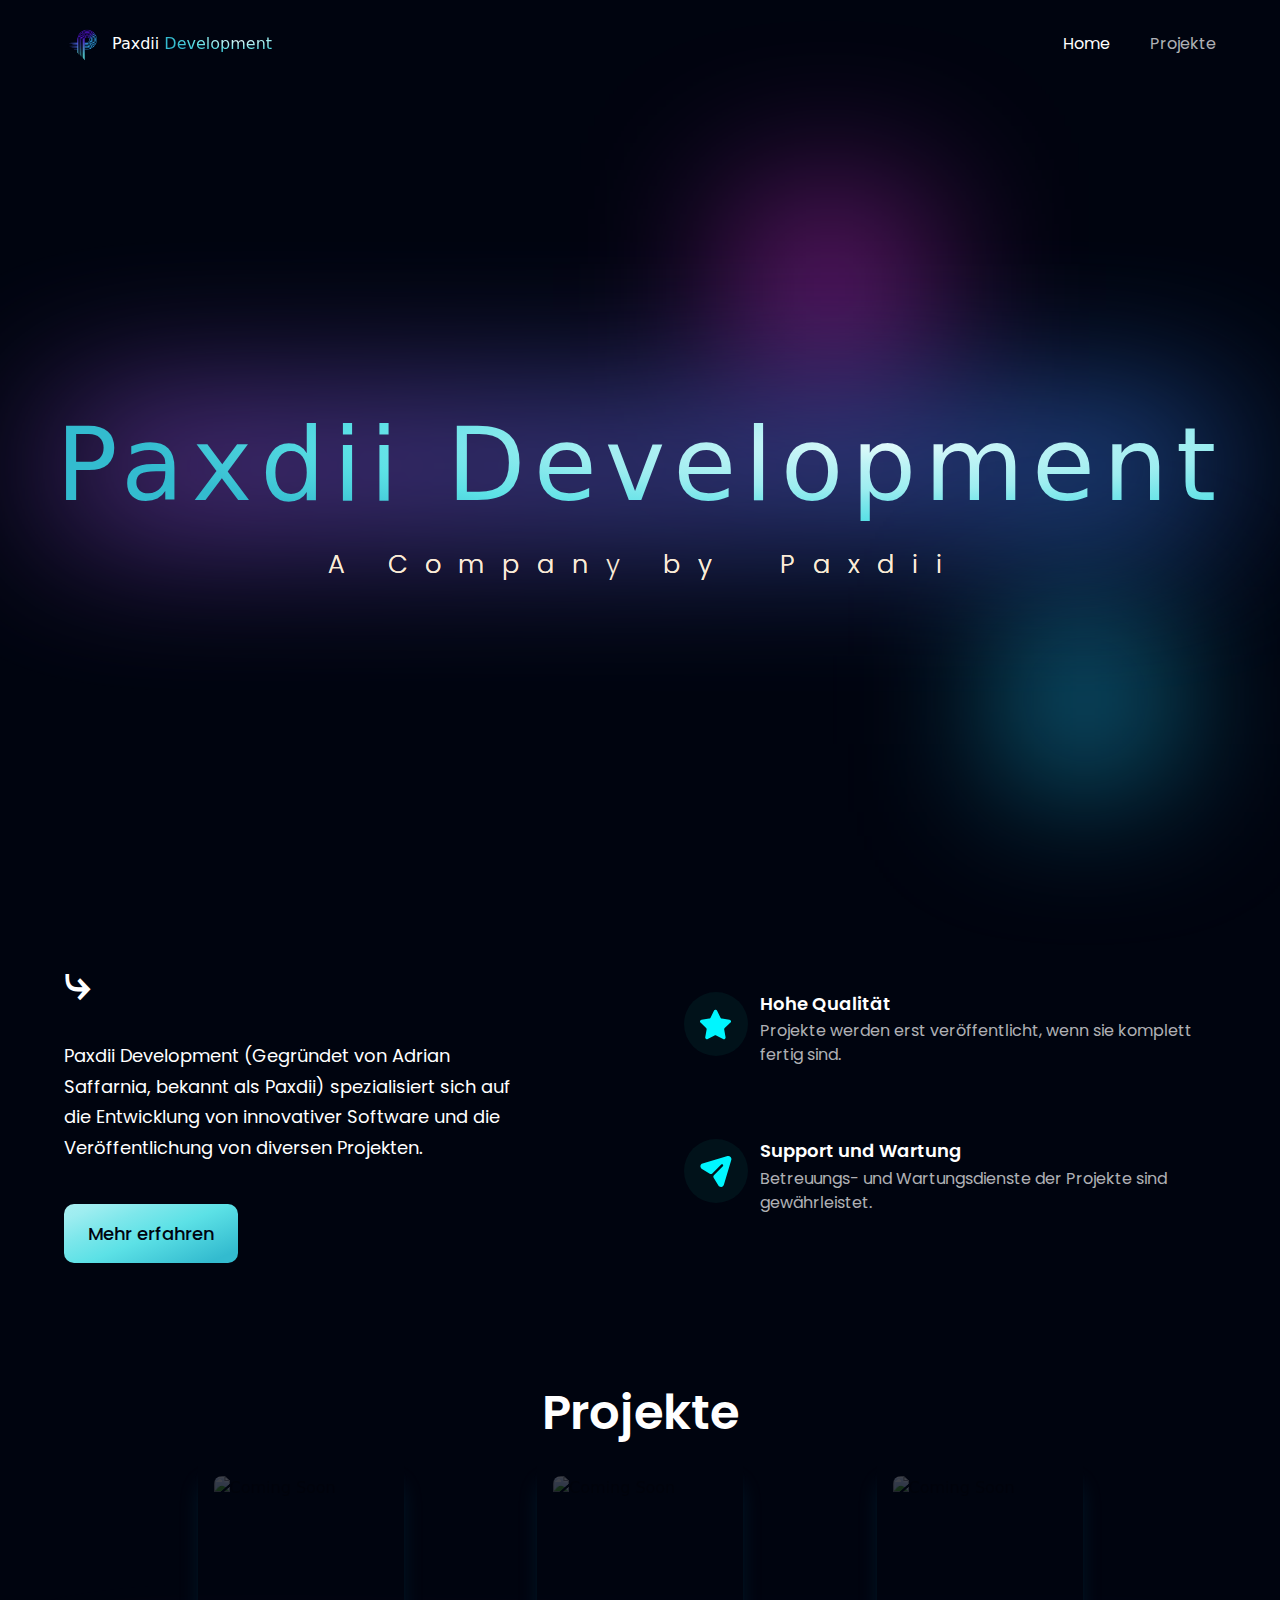
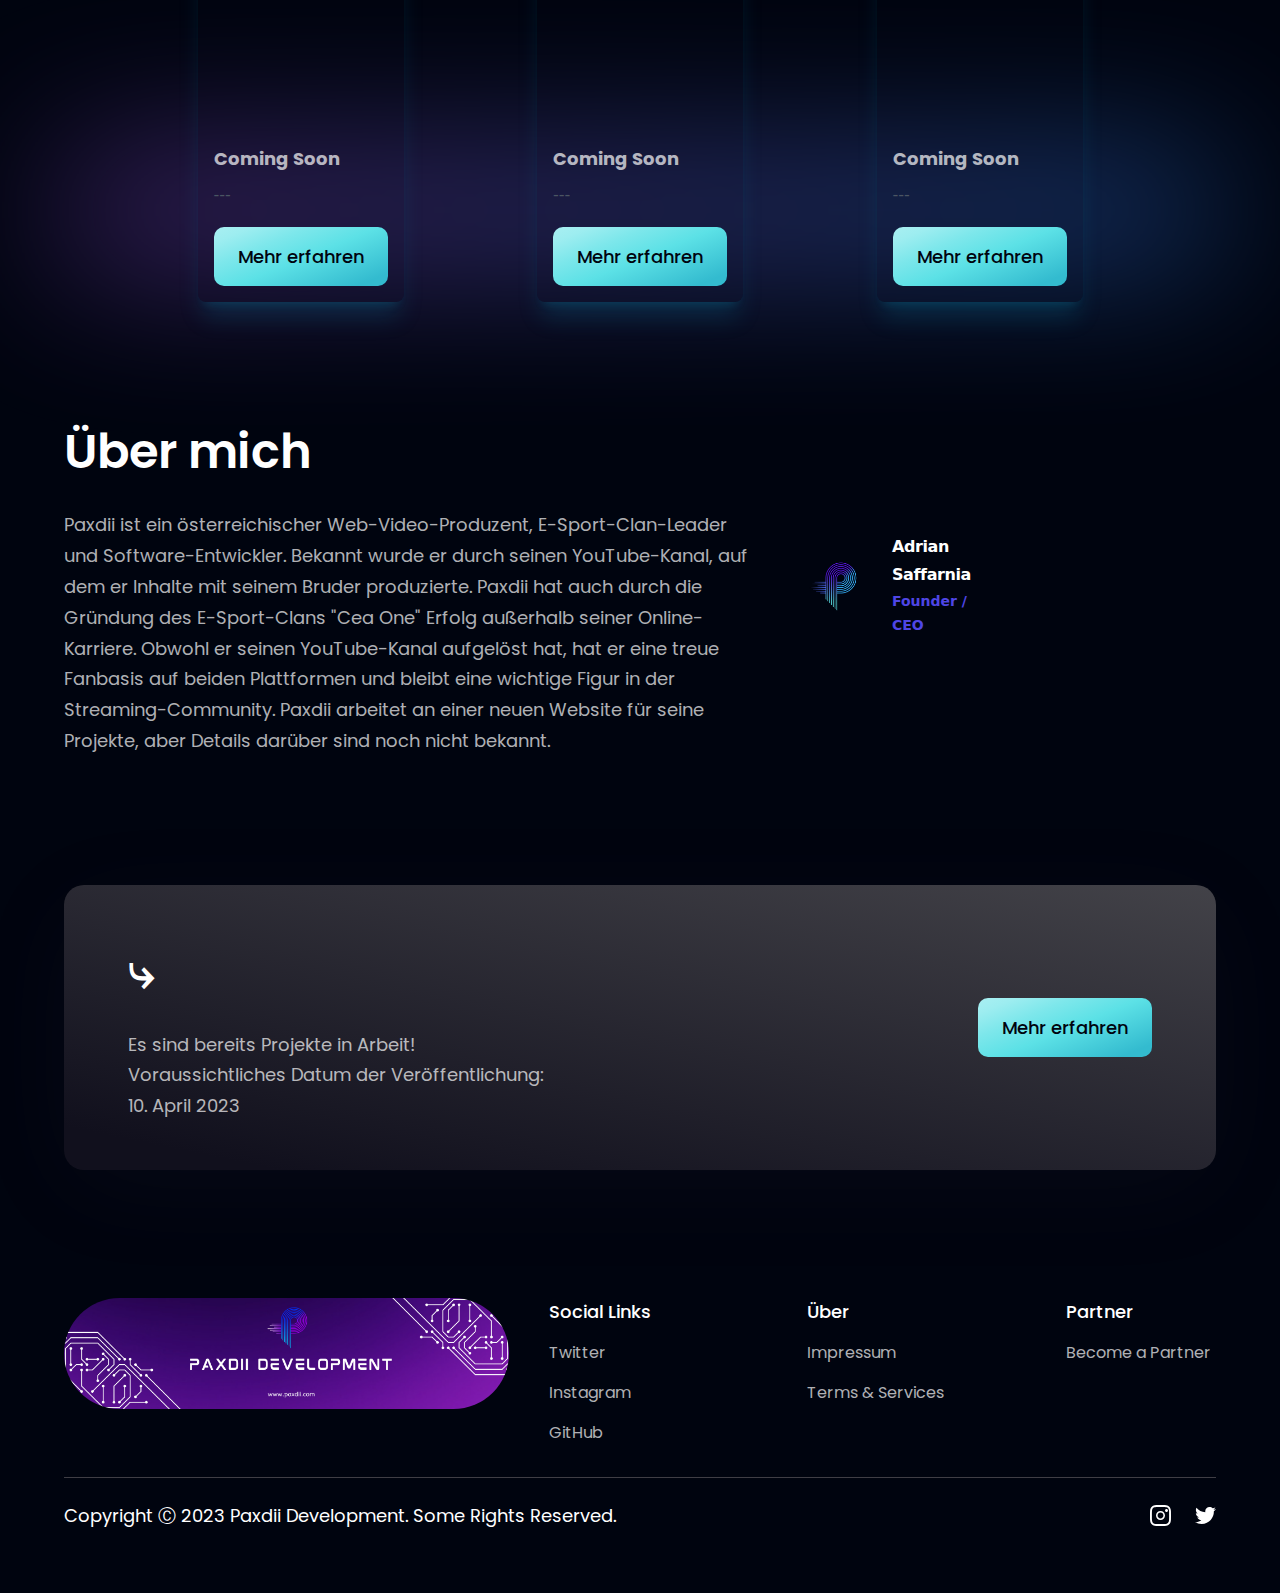
==== index.html @ 13398697 "build-v2" ====
<!DOCTYPE html>
<html lang="de">
  <head>
    <meta charset="UTF-8" />
    <link rel="icon" type="image/svg+xml" href="icon.png" />
    <meta name="viewport" content="width=device-width, initial-scale=1.0" />
    <meta name="theme-color" content="#000000" />
    <meta name="descirption" content=" PAXDII Development ist ein Unternehmen, das sich auf Softwareentwicklung spezialisiert hat. Gründer Paxdii ist ein erfahrener Softwareentwickler und Influencer, der seine Projekte bald auf seiner Website veröffentlichen wird.">
    <meta name="keywords" content="Paxdii Development,Paxdii Twitch, Paxdii,radidreht,Adrian Saffarnia,adi,paxdi,paxdii software,paxdii stream, paxdii projekte, adrianadi1234,adisaff,paxdii homepage,doublep8000,darkmarster800,valorant,koarl,paxdii valorant,düs,cea one esports,paxdii c1,adrian.sfrn,paxdii youtube,paxdii discord,radidreht youtube,paxdii social media,saffarnia,paxdii twitter,paxdii facebook,paxdii influencer,paxdii rainbowsixsiege,paxdii gaming,paxdy,paxdei,raffiraffi1,fxbio7,libranic,raflaffel,paxdii live,paxdii email,paxdii media">
    <meta name="author" content="Adrian Saffarnia"/>
    <title>PAXDII Development - by Paxdii &#8594; Coming Soon</title>
    <script type="module" crossorigin src="/assets/index.43b3a2e9.js"></script>
    <link rel="stylesheet" href="/assets/index.4415fff1.css">
  </head>
  <body>
    <div id="root"></div>
    
  </body>
</html>
---- assets/index.4415fff1.css ----
@import"https://fonts.googleapis.com/css2?family=Poppins:wght@400;500;600;700;800;900&display=swap";*,:before,:after{box-sizing:border-box;border-width:0;border-style:solid;border-color:#e5e7eb}:before,:after{--tw-content: ""}html{line-height:1.5;-webkit-text-size-adjust:100%;-moz-tab-size:4;-o-tab-size:4;tab-size:4;font-family:ui-sans-serif,system-ui,-apple-system,BlinkMacSystemFont,Segoe UI,Roboto,Helvetica Neue,Arial,Noto Sans,sans-serif,"Apple Color Emoji","Segoe UI Emoji",Segoe UI Symbol,"Noto Color Emoji"}body{margin:0;line-height:inherit}hr{height:0;color:inherit;border-top-width:1px}abbr:where([title]){-webkit-text-decoration:underline dotted;text-decoration:underline dotted}h1,h2,h3,h4,h5,h6{font-size:inherit;font-weight:inherit}a{color:inherit;text-decoration:inherit}b,strong{font-weight:bolder}code,kbd,samp,pre{font-family:ui-monospace,SFMono-Regular,Menlo,Monaco,Consolas,Liberation Mono,Courier New,monospace;font-size:1em}small{font-size:80%}sub,sup{font-size:75%;line-height:0;position:relative;vertical-align:baseline}sub{bottom:-.25em}sup{top:-.5em}table{text-indent:0;border-color:inherit;border-collapse:collapse}button,input,optgroup,select,textarea{font-family:inherit;font-size:100%;font-weight:inherit;line-height:inherit;color:inherit;margin:0;padding:0}button,select{text-transform:none}button,[type=button],[type=reset],[type=submit]{-webkit-appearance:button;background-color:transparent;background-image:none}:-moz-focusring{outline:auto}:-moz-ui-invalid{box-shadow:none}progress{vertical-align:baseline}::-webkit-inner-spin-button,::-webkit-outer-spin-button{height:auto}[type=search]{-webkit-appearance:textfield;outline-offset:-2px}::-webkit-search-decoration{-webkit-appearance:none}::-webkit-file-upload-button{-webkit-appearance:button;font:inherit}summary{display:list-item}blockquote,dl,dd,h1,h2,h3,h4,h5,h6,hr,figure,p,pre{margin:0}fieldset{margin:0;padding:0}legend{padding:0}ol,ul,menu{list-style:none;margin:0;padding:0}textarea{resize:vertical}input::-moz-placeholder,textarea::-moz-placeholder{opacity:1;color:#9ca3af}input::placeholder,textarea::placeholder{opacity:1;color:#9ca3af}button,[role=button]{cursor:pointer}:disabled{cursor:default}img,svg,video,canvas,audio,iframe,embed,object{display:block;vertical-align:middle}img,video{max-width:100%;height:auto}*,:before,:after{--tw-border-spacing-x: 0;--tw-border-spacing-y: 0;--tw-translate-x: 0;--tw-translate-y: 0;--tw-rotate: 0;--tw-skew-x: 0;--tw-skew-y: 0;--tw-scale-x: 1;--tw-scale-y: 1;--tw-pan-x: ;--tw-pan-y: ;--tw-pinch-zoom: ;--tw-scroll-snap-strictness: proximity;--tw-ordinal: ;--tw-slashed-zero: ;--tw-numeric-figure: ;--tw-numeric-spacing: ;--tw-numeric-fraction: ;--tw-ring-inset: ;--tw-ring-offset-width: 0px;--tw-ring-offset-color: #fff;--tw-ring-color: rgb(59 130 246 / .5);--tw-ring-offset-shadow: 0 0 #0000;--tw-ring-shadow: 0 0 #0000;--tw-shadow: 0 0 #0000;--tw-shadow-colored: 0 0 #0000;--tw-blur: ;--tw-brightness: ;--tw-contrast: ;--tw-grayscale: ;--tw-hue-rotate: ;--tw-invert: ;--tw-saturate: ;--tw-sepia: ;--tw-drop-shadow: ;--tw-backdrop-blur: ;--tw-backdrop-brightness: ;--tw-backdrop-contrast: ;--tw-backdrop-grayscale: ;--tw-backdrop-hue-rotate: ;--tw-backdrop-invert: ;--tw-backdrop-opacity: ;--tw-backdrop-saturate: ;--tw-backdrop-sepia: }::backdrop{--tw-border-spacing-x: 0;--tw-border-spacing-y: 0;--tw-translate-x: 0;--tw-translate-y: 0;--tw-rotate: 0;--tw-skew-x: 0;--tw-skew-y: 0;--tw-scale-x: 1;--tw-scale-y: 1;--tw-pan-x: ;--tw-pan-y: ;--tw-pinch-zoom: ;--tw-scroll-snap-strictness: proximity;--tw-ordinal: ;--tw-slashed-zero: ;--tw-numeric-figure: ;--tw-numeric-spacing: ;--tw-numeric-fraction: ;--tw-ring-inset: ;--tw-ring-offset-width: 0px;--tw-ring-offset-color: #fff;--tw-ring-color: rgb(59 130 246 / .5);--tw-ring-offset-shadow: 0 0 #0000;--tw-ring-shadow: 0 0 #0000;--tw-shadow: 0 0 #0000;--tw-shadow-colored: 0 0 #0000;--tw-blur: ;--tw-brightness: ;--tw-contrast: ;--tw-grayscale: ;--tw-hue-rotate: ;--tw-invert: ;--tw-saturate: ;--tw-sepia: ;--tw-drop-shadow: ;--tw-backdrop-blur: ;--tw-backdrop-brightness: ;--tw-backdrop-contrast: ;--tw-backdrop-grayscale: ;--tw-backdrop-hue-rotate: ;--tw-backdrop-invert: ;--tw-backdrop-opacity: ;--tw-backdrop-saturate: ;--tw-backdrop-sepia: }.absolute{position:absolute}.relative{position:relative}.top-20{top:5rem}.right-0{right:0px}.-right-\[50\%\]{right:-50%}.bottom-40{bottom:10rem}.z-10{z-index:10}.z-\[0\]{z-index:0}.z-\[1\]{z-index:1}.m-5{margin:1.25rem}.m-3{margin:.75rem}.mx-6{margin-left:1.5rem;margin-right:1.5rem}.my-6{margin-top:1.5rem;margin-bottom:1.5rem}.my-4{margin-top:1rem;margin-bottom:1rem}.my-5{margin-top:1.25rem;margin-bottom:1.25rem}.my-10{margin-top:2.5rem;margin-bottom:2.5rem}.mx-4{margin-left:1rem;margin-right:1rem}.my-2{margin-top:.5rem;margin-bottom:.5rem}.mr-0{margin-right:0}.mt-10{margin-top:2.5rem}.ml-0{margin-left:0}.mt-5{margin-top:1.25rem}.ml-4{margin-left:1rem}.mb-8{margin-bottom:2rem}.mr-10{margin-right:2.5rem}.mt-4{margin-top:1rem}.mb-4{margin-bottom:1rem}.mb-0{margin-bottom:0}.mt-6{margin-top:1.5rem}.mr-6{margin-right:1.5rem}.ml-2{margin-left:.5rem}.mb-6{margin-bottom:1.5rem}.ml-3{margin-left:.75rem}.mb-1{margin-bottom:.25rem}.mr-2{margin-right:.5rem}.mt-2{margin-top:.5rem}.mt-3{margin-top:.75rem}.flex{display:flex}.grid{display:grid}.hidden{display:none}.h-16{height:4rem}.h-\[27\.6px\]{height:27.6px}.h-\[48px\]{height:48px}.h-\[21px\]{height:21px}.h-\[140px\]{height:140px}.h-\[100\%\]{height:100%}.h-\[23px\]{height:23px}.h-\[64px\]{height:64px}.h-\[50\%\]{height:50%}.h-\[40px\]{height:40px}.h-\[28px\]{height:28px}.h-64{height:16rem}.h-\[60\%\]{height:60%}.w-full{width:100%}.w-16{width:4rem}.w-\[100px\]{width:100px}.w-\[42\.6px\]{width:42.6px}.w-\[48px\]{width:48px}.w-\[500px\]{width:500px}.w-\[21px\]{width:21px}.w-\[140px\]{width:140px}.w-\[100\%\]{width:100%}.w-\[23px\]{width:23px}.w-\[64px\]{width:64px}.w-\[50\%\]{width:50%}.w-\[40px\]{width:40px}.w-\[28px\]{width:28px}.w-\[60\%\]{width:60%}.min-w-\[120px\]{min-width:120px}.min-w-\[150px\]{min-width:150px}.min-w-\[140px\]{min-width:140px}.max-w-\[470px\]{max-width:470px}.max-w-\[370px\]{max-width:370px}.max-w-\[312px\]{max-width:312px}.max-w-\[450px\]{max-width:450px}.flex-1{flex:1 1 0%}.flex-\[1\]{flex:1}.flex-\[1\.5\]{flex:1.5}.grow{flex-grow:1}.basis-2\/4{flex-basis:50%}.basis-1\/4{flex-basis:25%}.cursor-pointer{cursor:pointer}.list-none{list-style-type:none}.flex-row{flex-direction:row}.flex-col{flex-direction:column}.flex-col-reverse{flex-direction:column-reverse}.flex-wrap{flex-wrap:wrap}.items-start{align-items:flex-start}.items-center{align-items:center}.justify-start{justify-content:flex-start}.justify-end{justify-content:flex-end}.justify-center{justify-content:center}.justify-between{justify-content:space-between}.justify-evenly{justify-content:space-evenly}.gap-x-6{-moz-column-gap:1.5rem;column-gap:1.5rem}.gap-x-8{-moz-column-gap:2rem;column-gap:2rem}.gap-y-12{row-gap:3rem}.overflow-hidden{overflow:hidden}.rounded-full{border-radius:9999px}.rounded-\[10px\]{border-radius:10px}.rounded-\[20px\]{border-radius:20px}.rounded-xl{border-radius:.75rem}.rounded-lg{border-radius:.5rem}.border-t-\[1px\]{border-top-width:1px}.border-t-\[\#3F3E45\]{--tw-border-opacity: 1;border-top-color:rgb(63 62 69 / var(--tw-border-opacity))}.bg-primary{--tw-bg-opacity: 1;background-color:rgb(0 4 15 / var(--tw-bg-opacity))}.bg-dimBlue{background-color:#09977c1a}.object-contain{-o-object-fit:contain;object-fit:contain}.object-cover{-o-object-fit:cover;object-fit:cover}.p-\[2px\]{padding:2px}.p-6{padding:1.5rem}.p-4{padding:1rem}.px-6{padding-left:1.5rem;padding-right:1.5rem}.py-6{padding-top:1.5rem;padding-bottom:1.5rem}.py-4{padding-top:1rem;padding-bottom:1rem}.px-10{padding-left:2.5rem;padding-right:2.5rem}.py-12{padding-top:3rem;padding-bottom:3rem}.pt-6{padding-top:1.5rem}.text-left{text-align:left}.text-center{text-align:center}.font-poppins{font-family:Poppins,sans-serif}.text-\[40px\]{font-size:40px}.text-\[18px\]{font-size:18px}.text-base{font-size:1rem;line-height:1.5rem}.text-sm{font-size:.875rem;line-height:1.25rem}.text-\[20px\]{font-size:20px}.text-\[16px\]{font-size:16px}.text-lg{font-size:1.125rem;line-height:1.75rem}.text-\[30\.89px\]{font-size:30.89px}.text-\[15\.45px\]{font-size:15.45px}.font-semibold{font-weight:600}.font-normal{font-weight:400}.font-medium{font-weight:500}.font-bold{font-weight:700}.uppercase{text-transform:uppercase}.leading-\[66\.8px\]{line-height:66.8px}.leading-\[30\.8px\]{line-height:30.8px}.leading-7{line-height:1.75rem}.leading-6{line-height:1.5rem}.leading-\[32\.4px\]{line-height:32.4px}.leading-\[32px\]{line-height:32px}.leading-\[24px\]{line-height:24px}.leading-\[27px\]{line-height:27px}.leading-\[23\.4px\]{line-height:23.4px}.leading-\[43\.16px\]{line-height:43.16px}.leading-\[21\.58px\]{line-height:21.58px}.tracking-tight{letter-spacing:-.025em}.text-white{--tw-text-opacity: 1;color:rgb(255 255 255 / var(--tw-text-opacity))}.text-dimWhite{color:#ffffffb3}.text-indigo-600{--tw-text-opacity: 1;color:rgb(79 70 229 / var(--tw-text-opacity))}.text-primary{--tw-text-opacity: 1;color:rgb(0 4 15 / var(--tw-text-opacity))}.\!text-white{--tw-text-opacity: 1 !important;color:rgb(255 255 255 / var(--tw-text-opacity))!important}.text-gray-600{--tw-text-opacity: 1;color:rgb(75 85 99 / var(--tw-text-opacity))}.opacity-25{opacity:.25}.shadow-xl{--tw-shadow: 0 20px 25px -5px rgb(0 0 0 / .1), 0 8px 10px -6px rgb(0 0 0 / .1);--tw-shadow-colored: 0 20px 25px -5px var(--tw-shadow-color), 0 8px 10px -6px var(--tw-shadow-color);box-shadow:var(--tw-ring-offset-shadow, 0 0 #0000),var(--tw-ring-shadow, 0 0 #0000),var(--tw-shadow)}.shadow-cyan-600\/20{--tw-shadow-color: rgb(8 145 178 / .2);--tw-shadow: var(--tw-shadow-colored)}.outline-none{outline:2px solid transparent;outline-offset:2px}:root{--black-gradient: linear-gradient( 144.39deg, #ffffff -278.56%, #6d6d6d -78.47%, #11101d 91.61% );--card-shadow: 0px 20px 100px -10px rgba(66, 71, 91, .1)}*{scroll-behavior:smooth}#home:before{content:"";position:absolute;width:123px;height:123px;left:60%;top:138px;filter:blur(90px);background-color:#fb37ff}#home:after{content:"";position:absolute;width:123px;height:123px;left:80%;top:550px;background-color:#18b2de;filter:blur(80px)}#projects:before{content:"";position:absolute;width:90%;height:100px;top:110rem;filter:blur(80px);background:linear-gradient(93.51deg,#9B51E0 2.84%,#3081ED 99.18%);opacity:50%;z-index:0}#info:before{content:"";position:absolute;width:90%;height:100px;top:26rem;filter:blur(80px);opacity:80%;background:linear-gradient(93.51deg,#9B51E0 2.84%,#3081ED 99.18%)}.text-gradient{background:radial-gradient(64.18% 64.18% at 71.16% 35.69%,#def9fa .89%,#bef3f5 17.23%,#9dedf0 42.04%,#7de7eb 55.12%,#5ce1e6 71.54%,#33bbcf 100%);-webkit-background-clip:text;-webkit-text-fill-color:transparent;background-clip:text;text-fill-color:transparent}.bg-blue-gradient{background:linear-gradient(157.81deg,#def9fa -43.27%,#bef3f5 -21.24%,#9dedf0 12.19%,#7de7eb 29.82%,#5ce1e6 51.94%,#33bbcf 90.29%)}.bg-black-gradient{background:linear-gradient(144.39deg,#ffffff -278.56%,#6d6d6d -78.47%,#11101d 91.61%)}.bg-black-gradient-2{background:linear-gradient(-168.39deg,#ffffff -278.56%,#6d6d6d -78.47%,#11101d 91.61%)}.bg-gray-gradient{background:linear-gradient(153.47deg,rgba(255,255,255,0) -341.94%,#14101d 95.11%)}.bg-discount-gradient{background:linear-gradient(125.17deg,#272727 0%,#11101d 100%)}.box-shadow{box-shadow:0 20px 100px -10px #42475b1a}.sidebar{animation:slide-top .5s cubic-bezier(.25,.46,.45,.94) both}@keyframes slide-top{0%{transform:translateY(100px)}to{transform:translateY(0)}}.feature-card:hover{background:var(--black-gradient);box-shadow:var(--card-shadow)}.feedback-container .feedback-card:last-child{margin-right:0}.feedback-card{background:transparent}.feedback-card:hover{background:var(--black-gradient)}.blue__gradient{background:linear-gradient(180deg,rgba(188,165,255,0) 0%,#214d76 100%);filter:blur(123px)}.pink__gradient{background:linear-gradient(90deg,#f4c4f3 0%,#fc67fa 100%);filter:blur(900px)}.white__gradient{background:rgba(255,255,255,.6);filter:blur(750px)}*{margin:0;padding:0;box-sizing:border-box}.header{display:flex;flex-direction:column;justify-content:center;align-items:center;height:88vh;position:relative;text-align:center;padding:0 2em}.header h1{font-size:5vw;margin:0;padding-bottom:.5rem;letter-spacing:.5rem;transition:all .3s ease;z-index:3}.header h1:hover{transform:translate3d(0,-10px,22px)}.header h3.span{font-size:2vw;letter-spacing:.7em;font-weight:300;color:#faebd7;z-index:4}.header span:hover{font-weight:500;font-size:2.2vw}.header a{text-decoration:none}@media (min-width: 800px){.header h1{font-size:5vw}}@media (min-width: 360px){.header h1{font-size:8vw}}.background{position:absolute;height:100vh;top:0;bottom:0;left:0;right:0;z-index:0}.loader span{color:#faebd7;text-shadow:0 0 0 #faebd7;animation:loading 1s ease-in-out infinite alternate}@keyframes loading{to{text-shadow:20px 0 70px #1681de;color:#1681de}}.loader span:nth-child(2){animation-delay:.1s}.loader span:nth-child(3){animation-delay:.2s}.loader span:nth-child(4){animation-delay:.3s}.loader span:nth-child(5){animation-delay:.4s}.loader span:nth-child(6){animation-delay:.5s}.loader span:nth-child(7){animation-delay:.6s}.loader span:nth-child(8){animation-delay:.7s}.loader span:nth-child(9){animation-delay:.8s}.loader span:nth-child(10){animation-delay:.9s}.loader span:nth-child(11){animation-delay:1s}.loader span:nth-child(12){animation-delay:1.1s}.loader span:nth-child(13){animation-delay:1.2s}.loader span:nth-child(14){animation-delay:1.3s}.loader span:nth-child(15){animation-delay:1.4s}.loader span:nth-child(16){animation-delay:1.5s}.loader span:nth-child(17){animation-delay:1.6s}.loader span:nth-child(18){animation-delay:1.7s}.loader span:nth-child(19){animation-delay:1.8s}.loader span:nth-child(20){animation-delay:1.9s}.loader span:nth-child(21){animation-delay:2s}.loader span:nth-child(22){animation-delay:2.1s}.hover\:text-secondary:hover{--tw-text-opacity: 1;color:rgb(0 246 255 / var(--tw-text-opacity))}.hover\:shadow-lg:hover{--tw-shadow: 0 10px 15px -3px rgb(0 0 0 / .1), 0 4px 6px -4px rgb(0 0 0 / .1);--tw-shadow-colored: 0 10px 15px -3px var(--tw-shadow-color), 0 4px 6px -4px var(--tw-shadow-color);box-shadow:var(--tw-ring-offset-shadow, 0 0 #0000),var(--tw-ring-shadow, 0 0 #0000),var(--tw-shadow)}.hover\:shadow-xl:hover{--tw-shadow: 0 20px 25px -5px rgb(0 0 0 / .1), 0 8px 10px -6px rgb(0 0 0 / .1);--tw-shadow-colored: 0 20px 25px -5px var(--tw-shadow-color), 0 8px 10px -6px var(--tw-shadow-color);box-shadow:var(--tw-ring-offset-shadow, 0 0 #0000),var(--tw-ring-shadow, 0 0 #0000),var(--tw-shadow)}.hover\:shadow-indigo-500\/20:hover{--tw-shadow-color: rgb(99 102 241 / .2);--tw-shadow: var(--tw-shadow-colored)}.hover\:shadow-cyan-100\/20:hover{--tw-shadow-color: rgb(207 250 254 / .2);--tw-shadow: var(--tw-shadow-colored)}@media (min-width: 480px){.xs\:text-\[48px\]{font-size:48px}.xs\:text-\[40\.89px\]{font-size:40.89px}.xs\:text-\[20\.45px\]{font-size:20.45px}.xs\:leading-\[76\.8px\]{line-height:76.8px}.xs\:leading-\[53\.16px\]{line-height:53.16px}.xs\:leading-\[26\.58px\]{line-height:26.58px}}@media (min-width: 620px){.ss\:my-0{margin-top:0;margin-bottom:0}}@media (min-width: 768px){.sm\:mx-16{margin-left:4rem;margin-right:4rem}.sm\:my-16{margin-top:4rem;margin-bottom:4rem}.sm\:ml-10{margin-left:2.5rem}.sm\:mt-0{margin-top:0}.sm\:mr-5{margin-right:1.25rem}.sm\:mb-20{margin-bottom:5rem}.sm\:mb-16{margin-bottom:4rem}.sm\:block{display:block}.sm\:flex{display:flex}.sm\:hidden{display:none}.sm\:w-\[192px\]{width:192px}.sm\:min-w-\[192px\]{min-width:192px}.sm\:grid-cols-2{grid-template-columns:repeat(2,minmax(0,1fr))}.sm\:flex-row{flex-direction:row}.sm\:justify-start{justify-content:flex-start}.sm\:gap-y-16{row-gap:4rem}.sm\:px-16{padding-left:4rem;padding-right:4rem}.sm\:py-16{padding-top:4rem;padding-bottom:4rem}.sm\:py-12{padding-top:3rem;padding-bottom:3rem}}@media (min-width: 1060px){.md\:mr-10{margin-right:2.5rem}.md\:mt-0{margin-top:0}.md\:ml-10{margin-left:2.5rem}.md\:flex-row{flex-direction:row}}@media (min-width: 1700px){.xl\:col-span-2{grid-column:span 2 / span 2}.xl\:max-w-\[1280px\]{max-width:1280px}}
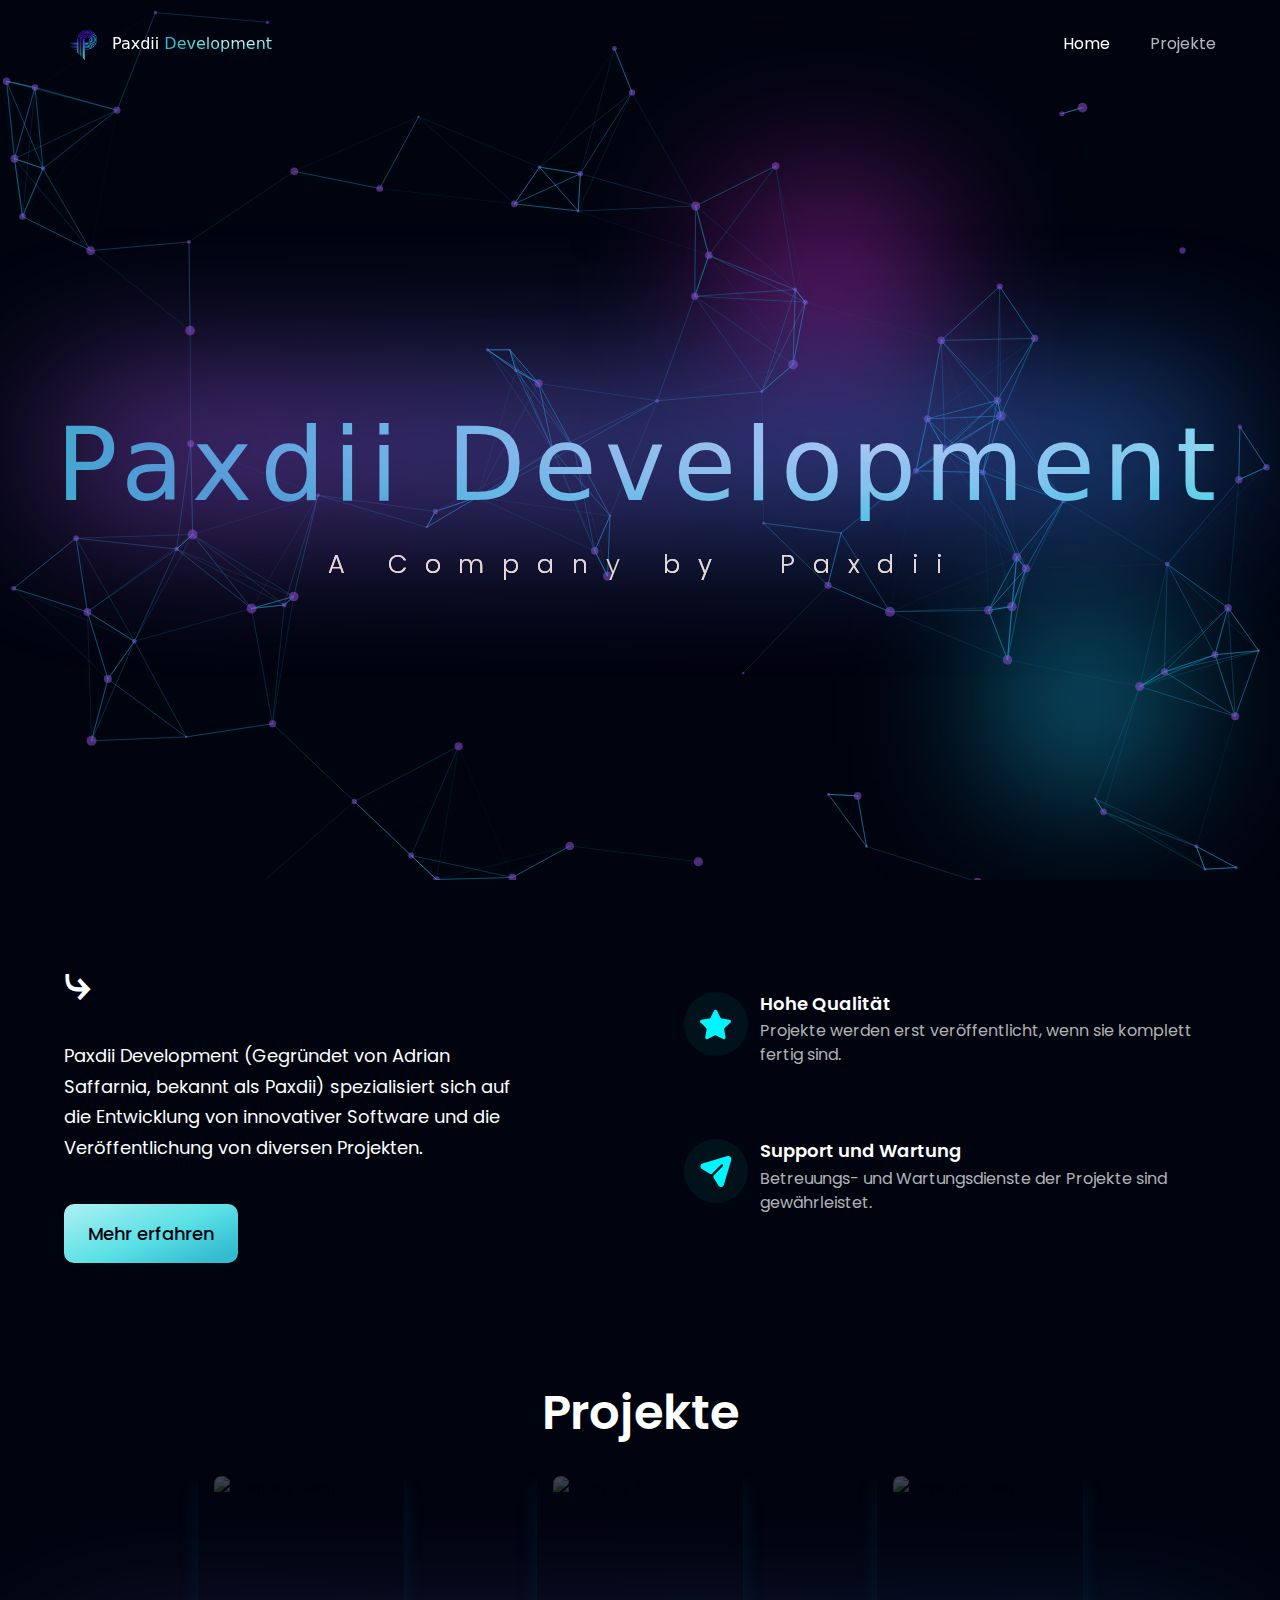
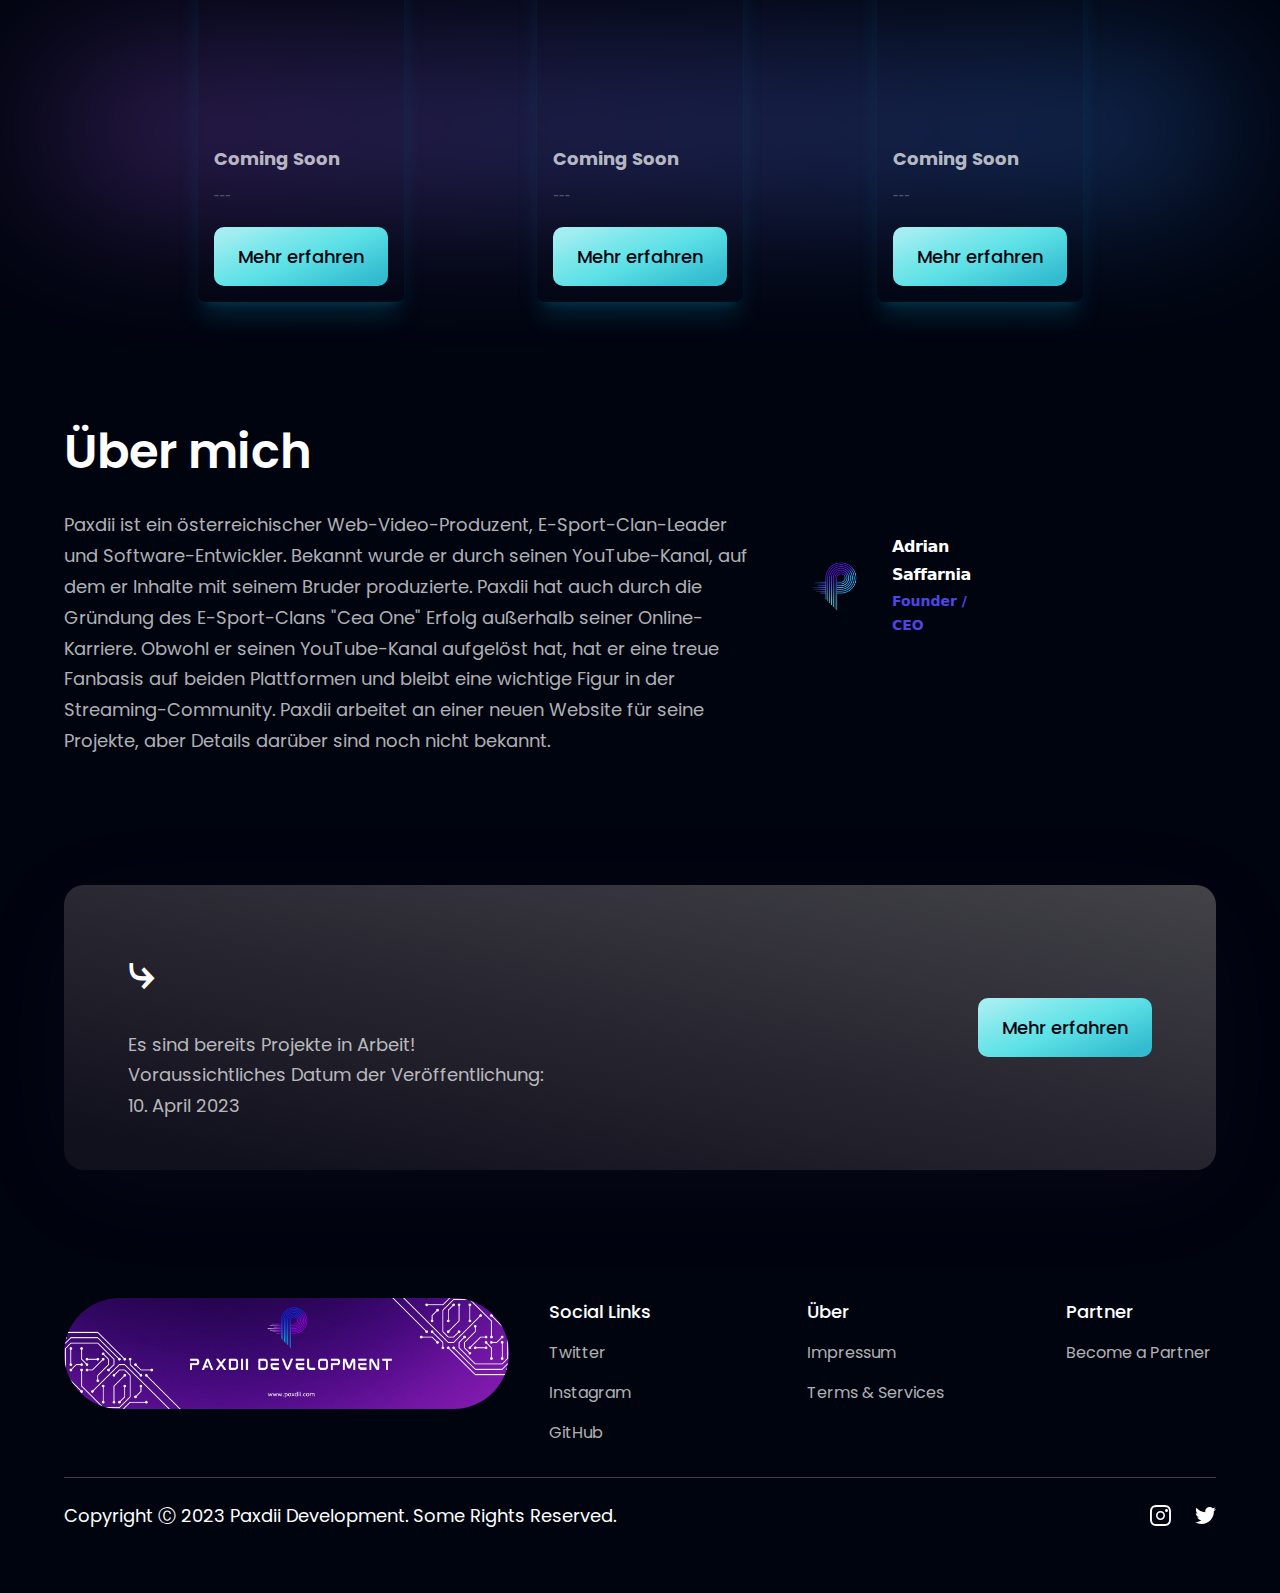
==== commit b9024daa: "build-v3-particles" ====
--- a/index.html
+++ b/index.html
@@ -9,8 +9,8 @@
     <meta name="keywords" content="Paxdii Development,Paxdii Twitch, Paxdii,radidreht,Adrian Saffarnia,adi,paxdi,paxdii software,paxdii stream, paxdii projekte, adrianadi1234,adisaff,paxdii homepage,doublep8000,darkmarster800,valorant,koarl,paxdii valorant,düs,cea one esports,paxdii c1,adrian.sfrn,paxdii youtube,paxdii discord,radidreht youtube,paxdii social media,saffarnia,paxdii twitter,paxdii facebook,paxdii influencer,paxdii rainbowsixsiege,paxdii gaming,paxdy,paxdei,raffiraffi1,fxbio7,libranic,raflaffel,paxdii live,paxdii email,paxdii media">
     <meta name="author" content="Adrian Saffarnia"/>
     <title>PAXDII Development - by Paxdii &#8594; Coming Soon</title>
-    <script type="module" crossorigin src="/assets/index.43b3a2e9.js"></script>
-    <link rel="stylesheet" href="/assets/index.4415fff1.css">
+    <script type="module" crossorigin src="/assets/index.68ec30ad.js"></script>
+    <link rel="stylesheet" href="/assets/index.abea95c4.css">
   </head>
   <body>
     <div id="root"></div>
--- a/assets/index.abea95c4.css
+++ b/assets/index.abea95c4.css
@@ -0,0 +1 @@
+@import"https://fonts.googleapis.com/css2?family=Poppins:wght@400;500;600;700;800;900&display=swap";*,:before,:after{box-sizing:border-box;border-width:0;border-style:solid;border-color:#e5e7eb}:before,:after{--tw-content: ""}html{line-height:1.5;-webkit-text-size-adjust:100%;-moz-tab-size:4;-o-tab-size:4;tab-size:4;font-family:ui-sans-serif,system-ui,-apple-system,BlinkMacSystemFont,Segoe UI,Roboto,Helvetica Neue,Arial,Noto Sans,sans-serif,"Apple Color Emoji","Segoe UI Emoji",Segoe UI Symbol,"Noto Color Emoji"}body{margin:0;line-height:inherit}hr{height:0;color:inherit;border-top-width:1px}abbr:where([title]){-webkit-text-decoration:underline dotted;text-decoration:underline dotted}h1,h2,h3,h4,h5,h6{font-size:inherit;font-weight:inherit}a{color:inherit;text-decoration:inherit}b,strong{font-weight:bolder}code,kbd,samp,pre{font-family:ui-monospace,SFMono-Regular,Menlo,Monaco,Consolas,Liberation Mono,Courier New,monospace;font-size:1em}small{font-size:80%}sub,sup{font-size:75%;line-height:0;position:relative;vertical-align:baseline}sub{bottom:-.25em}sup{top:-.5em}table{text-indent:0;border-color:inherit;border-collapse:collapse}button,input,optgroup,select,textarea{font-family:inherit;font-size:100%;font-weight:inherit;line-height:inherit;color:inherit;margin:0;padding:0}button,select{text-transform:none}button,[type=button],[type=reset],[type=submit]{-webkit-appearance:button;background-color:transparent;background-image:none}:-moz-focusring{outline:auto}:-moz-ui-invalid{box-shadow:none}progress{vertical-align:baseline}::-webkit-inner-spin-button,::-webkit-outer-spin-button{height:auto}[type=search]{-webkit-appearance:textfield;outline-offset:-2px}::-webkit-search-decoration{-webkit-appearance:none}::-webkit-file-upload-button{-webkit-appearance:button;font:inherit}summary{display:list-item}blockquote,dl,dd,h1,h2,h3,h4,h5,h6,hr,figure,p,pre{margin:0}fieldset{margin:0;padding:0}legend{padding:0}ol,ul,menu{list-style:none;margin:0;padding:0}textarea{resize:vertical}input::-moz-placeholder,textarea::-moz-placeholder{opacity:1;color:#9ca3af}input::placeholder,textarea::placeholder{opacity:1;color:#9ca3af}button,[role=button]{cursor:pointer}:disabled{cursor:default}img,svg,video,canvas,audio,iframe,embed,object{display:block;vertical-align:middle}img,video{max-width:100%;height:auto}*,:before,:after{--tw-border-spacing-x: 0;--tw-border-spacing-y: 0;--tw-translate-x: 0;--tw-translate-y: 0;--tw-rotate: 0;--tw-skew-x: 0;--tw-skew-y: 0;--tw-scale-x: 1;--tw-scale-y: 1;--tw-pan-x: ;--tw-pan-y: ;--tw-pinch-zoom: ;--tw-scroll-snap-strictness: proximity;--tw-ordinal: ;--tw-slashed-zero: ;--tw-numeric-figure: ;--tw-numeric-spacing: ;--tw-numeric-fraction: ;--tw-ring-inset: ;--tw-ring-offset-width: 0px;--tw-ring-offset-color: #fff;--tw-ring-color: rgb(59 130 246 / .5);--tw-ring-offset-shadow: 0 0 #0000;--tw-ring-shadow: 0 0 #0000;--tw-shadow: 0 0 #0000;--tw-shadow-colored: 0 0 #0000;--tw-blur: ;--tw-brightness: ;--tw-contrast: ;--tw-grayscale: ;--tw-hue-rotate: ;--tw-invert: ;--tw-saturate: ;--tw-sepia: ;--tw-drop-shadow: ;--tw-backdrop-blur: ;--tw-backdrop-brightness: ;--tw-backdrop-contrast: ;--tw-backdrop-grayscale: ;--tw-backdrop-hue-rotate: ;--tw-backdrop-invert: ;--tw-backdrop-opacity: ;--tw-backdrop-saturate: ;--tw-backdrop-sepia: }::backdrop{--tw-border-spacing-x: 0;--tw-border-spacing-y: 0;--tw-translate-x: 0;--tw-translate-y: 0;--tw-rotate: 0;--tw-skew-x: 0;--tw-skew-y: 0;--tw-scale-x: 1;--tw-scale-y: 1;--tw-pan-x: ;--tw-pan-y: ;--tw-pinch-zoom: ;--tw-scroll-snap-strictness: proximity;--tw-ordinal: ;--tw-slashed-zero: ;--tw-numeric-figure: ;--tw-numeric-spacing: ;--tw-numeric-fraction: ;--tw-ring-inset: ;--tw-ring-offset-width: 0px;--tw-ring-offset-color: #fff;--tw-ring-color: rgb(59 130 246 / .5);--tw-ring-offset-shadow: 0 0 #0000;--tw-ring-shadow: 0 0 #0000;--tw-shadow: 0 0 #0000;--tw-shadow-colored: 0 0 #0000;--tw-blur: ;--tw-brightness: ;--tw-contrast: ;--tw-grayscale: ;--tw-hue-rotate: ;--tw-invert: ;--tw-saturate: ;--tw-sepia: ;--tw-drop-shadow: ;--tw-backdrop-blur: ;--tw-backdrop-brightness: ;--tw-backdrop-contrast: ;--tw-backdrop-grayscale: ;--tw-backdrop-hue-rotate: ;--tw-backdrop-invert: ;--tw-backdrop-opacity: ;--tw-backdrop-saturate: ;--tw-backdrop-sepia: }.container{width:100%}@media (min-width: 480px){.container{max-width:480px}}@media (min-width: 620px){.container{max-width:620px}}@media (min-width: 768px){.container{max-width:768px}}@media (min-width: 1060px){.container{max-width:1060px}}@media (min-width: 1200px){.container{max-width:1200px}}@media (min-width: 1700px){.container{max-width:1700px}}.absolute{position:absolute}.relative{position:relative}.top-20{top:5rem}.right-0{right:0px}.-right-\[50\%\]{right:-50%}.bottom-40{bottom:10rem}.z-0{z-index:0}.z-10{z-index:10}.z-20{z-index:20}.z-\[0\]{z-index:0}.z-\[1\]{z-index:1}.m-5{margin:1.25rem}.m-3{margin:.75rem}.mx-6{margin-left:1.5rem;margin-right:1.5rem}.my-6{margin-top:1.5rem;margin-bottom:1.5rem}.my-4{margin-top:1rem;margin-bottom:1rem}.my-5{margin-top:1.25rem;margin-bottom:1.25rem}.my-10{margin-top:2.5rem;margin-bottom:2.5rem}.mx-4{margin-left:1rem;margin-right:1rem}.my-2{margin-top:.5rem;margin-bottom:.5rem}.mr-0{margin-right:0}.mt-10{margin-top:2.5rem}.ml-0{margin-left:0}.mt-5{margin-top:1.25rem}.ml-4{margin-left:1rem}.mb-8{margin-bottom:2rem}.mr-10{margin-right:2.5rem}.mt-4{margin-top:1rem}.mb-4{margin-bottom:1rem}.mb-0{margin-bottom:0}.mt-6{margin-top:1.5rem}.mr-6{margin-right:1.5rem}.ml-2{margin-left:.5rem}.mb-6{margin-bottom:1.5rem}.ml-3{margin-left:.75rem}.mb-1{margin-bottom:.25rem}.mr-2{margin-right:.5rem}.mt-2{margin-top:.5rem}.mt-3{margin-top:.75rem}.flex{display:flex}.grid{display:grid}.hidden{display:none}.h-16{height:4rem}.h-\[27\.6px\]{height:27.6px}.h-\[48px\]{height:48px}.h-\[21px\]{height:21px}.h-\[140px\]{height:140px}.h-\[100\%\]{height:100%}.h-\[23px\]{height:23px}.h-\[64px\]{height:64px}.h-\[50\%\]{height:50%}.h-\[40px\]{height:40px}.h-\[28px\]{height:28px}.h-64{height:16rem}.h-\[60\%\]{height:60%}.w-full{width:100%}.w-16{width:4rem}.w-\[100px\]{width:100px}.w-\[42\.6px\]{width:42.6px}.w-\[48px\]{width:48px}.w-\[500px\]{width:500px}.w-\[21px\]{width:21px}.w-\[140px\]{width:140px}.w-\[100\%\]{width:100%}.w-\[23px\]{width:23px}.w-\[64px\]{width:64px}.w-\[50\%\]{width:50%}.w-\[40px\]{width:40px}.w-\[28px\]{width:28px}.w-\[60\%\]{width:60%}.min-w-\[120px\]{min-width:120px}.min-w-\[150px\]{min-width:150px}.min-w-\[140px\]{min-width:140px}.max-w-\[470px\]{max-width:470px}.max-w-\[370px\]{max-width:370px}.max-w-\[312px\]{max-width:312px}.max-w-\[450px\]{max-width:450px}.flex-1{flex:1 1 0%}.flex-\[1\]{flex:1}.flex-\[1\.5\]{flex:1.5}.grow{flex-grow:1}.basis-2\/4{flex-basis:50%}.basis-1\/4{flex-basis:25%}.cursor-pointer{cursor:pointer}.resize{resize:both}.list-none{list-style-type:none}.flex-row{flex-direction:row}.flex-col{flex-direction:column}.flex-col-reverse{flex-direction:column-reverse}.flex-wrap{flex-wrap:wrap}.items-start{align-items:flex-start}.items-center{align-items:center}.justify-start{justify-content:flex-start}.justify-end{justify-content:flex-end}.justify-center{justify-content:center}.justify-between{justify-content:space-between}.justify-evenly{justify-content:space-evenly}.gap-x-6{-moz-column-gap:1.5rem;column-gap:1.5rem}.gap-x-8{-moz-column-gap:2rem;column-gap:2rem}.gap-y-12{row-gap:3rem}.overflow-hidden{overflow:hidden}.rounded-full{border-radius:9999px}.rounded-\[10px\]{border-radius:10px}.rounded-\[20px\]{border-radius:20px}.rounded-xl{border-radius:.75rem}.rounded-lg{border-radius:.5rem}.border-t-\[1px\]{border-top-width:1px}.border-t-\[\#3F3E45\]{--tw-border-opacity: 1;border-top-color:rgb(63 62 69 / var(--tw-border-opacity))}.bg-primary{--tw-bg-opacity: 1;background-color:rgb(0 4 15 / var(--tw-bg-opacity))}.bg-dimBlue{background-color:#09977c1a}.object-contain{-o-object-fit:contain;object-fit:contain}.object-cover{-o-object-fit:cover;object-fit:cover}.p-\[2px\]{padding:2px}.p-6{padding:1.5rem}.p-4{padding:1rem}.px-6{padding-left:1.5rem;padding-right:1.5rem}.py-6{padding-top:1.5rem;padding-bottom:1.5rem}.py-4{padding-top:1rem;padding-bottom:1rem}.px-10{padding-left:2.5rem;padding-right:2.5rem}.py-12{padding-top:3rem;padding-bottom:3rem}.pt-6{padding-top:1.5rem}.text-left{text-align:left}.text-center{text-align:center}.font-poppins{font-family:Poppins,sans-serif}.text-\[40px\]{font-size:40px}.text-\[18px\]{font-size:18px}.text-base{font-size:1rem;line-height:1.5rem}.text-sm{font-size:.875rem;line-height:1.25rem}.text-\[20px\]{font-size:20px}.text-\[16px\]{font-size:16px}.text-lg{font-size:1.125rem;line-height:1.75rem}.text-\[30\.89px\]{font-size:30.89px}.text-\[15\.45px\]{font-size:15.45px}.font-semibold{font-weight:600}.font-normal{font-weight:400}.font-medium{font-weight:500}.font-bold{font-weight:700}.uppercase{text-transform:uppercase}.leading-\[66\.8px\]{line-height:66.8px}.leading-\[30\.8px\]{line-height:30.8px}.leading-7{line-height:1.75rem}.leading-6{line-height:1.5rem}.leading-\[32\.4px\]{line-height:32.4px}.leading-\[32px\]{line-height:32px}.leading-\[24px\]{line-height:24px}.leading-\[27px\]{line-height:27px}.leading-\[23\.4px\]{line-height:23.4px}.leading-\[43\.16px\]{line-height:43.16px}.leading-\[21\.58px\]{line-height:21.58px}.tracking-tight{letter-spacing:-.025em}.text-white{--tw-text-opacity: 1;color:rgb(255 255 255 / var(--tw-text-opacity))}.text-dimWhite{color:#ffffffb3}.text-indigo-600{--tw-text-opacity: 1;color:rgb(79 70 229 / var(--tw-text-opacity))}.text-primary{--tw-text-opacity: 1;color:rgb(0 4 15 / var(--tw-text-opacity))}.\!text-white{--tw-text-opacity: 1 !important;color:rgb(255 255 255 / var(--tw-text-opacity))!important}.text-gray-600{--tw-text-opacity: 1;color:rgb(75 85 99 / var(--tw-text-opacity))}.opacity-25{opacity:.25}.shadow-xl{--tw-shadow: 0 20px 25px -5px rgb(0 0 0 / .1), 0 8px 10px -6px rgb(0 0 0 / .1);--tw-shadow-colored: 0 20px 25px -5px var(--tw-shadow-color), 0 8px 10px -6px var(--tw-shadow-color);box-shadow:var(--tw-ring-offset-shadow, 0 0 #0000),var(--tw-ring-shadow, 0 0 #0000),var(--tw-shadow)}.shadow-cyan-600\/20{--tw-shadow-color: rgb(8 145 178 / .2);--tw-shadow: var(--tw-shadow-colored)}.outline-none{outline:2px solid transparent;outline-offset:2px}:root{--black-gradient: linear-gradient( 144.39deg, #ffffff -278.56%, #6d6d6d -78.47%, #11101d 91.61% );--card-shadow: 0px 20px 100px -10px rgba(66, 71, 91, .1)}*{scroll-behavior:smooth}#home:before{content:"";position:absolute;width:123px;height:123px;left:60%;top:138px;filter:blur(90px);background-color:#fb37ff}#home:after{content:"";position:absolute;width:123px;height:123px;left:80%;top:550px;background-color:#18b2de;filter:blur(80px)}#projects:before{content:"";position:absolute;width:90%;height:100px;top:50rem;filter:blur(80px);background:linear-gradient(93.51deg,#9B51E0 2.84%,#3081ED 99.18%);opacity:50%;z-index:0}#info:before{content:"";position:absolute;width:90%;height:100px;top:-30rem;filter:blur(80px);opacity:80%;background:linear-gradient(93.51deg,#9B51E0 2.84%,#3081ED 99.18%)}.text-gradient{background:radial-gradient(64.18% 64.18% at 71.16% 35.69%,#def9fa .89%,#bef3f5 17.23%,#9dedf0 42.04%,#7de7eb 55.12%,#5ce1e6 71.54%,#33bbcf 100%);-webkit-background-clip:text;-webkit-text-fill-color:transparent;background-clip:text;text-fill-color:transparent}.bg-blue-gradient{background:linear-gradient(157.81deg,#def9fa -43.27%,#bef3f5 -21.24%,#9dedf0 12.19%,#7de7eb 29.82%,#5ce1e6 51.94%,#33bbcf 90.29%)}.bg-black-gradient{background:linear-gradient(144.39deg,#ffffff -278.56%,#6d6d6d -78.47%,#11101d 91.61%)}.bg-black-gradient-2{background:linear-gradient(-168.39deg,#ffffff -278.56%,#6d6d6d -78.47%,#11101d 91.61%)}.bg-gray-gradient{background:linear-gradient(153.47deg,rgba(255,255,255,0) -341.94%,#14101d 95.11%)}.bg-discount-gradient{background:linear-gradient(125.17deg,#272727 0%,#11101d 100%)}.box-shadow{box-shadow:0 20px 100px -10px #42475b1a}.sidebar{animation:slide-top .5s cubic-bezier(.25,.46,.45,.94) both}@keyframes slide-top{0%{transform:translateY(100px)}to{transform:translateY(0)}}.feature-card:hover{background:var(--black-gradient);box-shadow:var(--card-shadow)}.feedback-container .feedback-card:last-child{margin-right:0}.feedback-card{background:transparent}.feedback-card:hover{background:var(--black-gradient)}.blue__gradient{background:linear-gradient(180deg,rgba(188,165,255,0) 0%,#214d76 100%);filter:blur(123px)}.pink__gradient{background:linear-gradient(90deg,#f4c4f3 0%,#fc67fa 100%);filter:blur(900px)}.white__gradient{background:rgba(255,255,255,.6);filter:blur(750px)}*{margin:0;padding:0;box-sizing:border-box}.header{display:flex;flex-direction:column;justify-content:center;align-items:center;height:88vh;position:relative;text-align:center;padding:0 2em}.header h1{font-size:5vw;margin:0;padding-bottom:.5rem;letter-spacing:.5rem;transition:all .3s ease;z-index:3}.header h1:hover{transform:translate3d(0,-10px,22px)}.header h3.span{font-size:2vw;letter-spacing:.7em;font-weight:300;color:#faebd7;z-index:4}.header span:hover{font-weight:500;font-size:2.2vw}.header a{text-decoration:none}@media (min-width: 800px){.header h1{font-size:5vw}}@media (min-width: 360px){.header h1{font-size:8vw}}.background{position:absolute;height:100vh;top:0;bottom:0;left:0;right:0;z-index:0}.loader span{color:#faebd7;text-shadow:0 0 0 #faebd7;animation:loading 1s ease-in-out infinite alternate}@keyframes loading{to{text-shadow:20px 0 70px #1681de;color:#1681de}}.loader span:nth-child(2){animation-delay:.1s}.loader span:nth-child(3){animation-delay:.2s}.loader span:nth-child(4){animation-delay:.3s}.loader span:nth-child(5){animation-delay:.4s}.loader span:nth-child(6){animation-delay:.5s}.loader span:nth-child(7){animation-delay:.6s}.loader span:nth-child(8){animation-delay:.7s}.loader span:nth-child(9){animation-delay:.8s}.loader span:nth-child(10){animation-delay:.9s}.loader span:nth-child(11){animation-delay:1s}.loader span:nth-child(12){animation-delay:1.1s}.loader span:nth-child(13){animation-delay:1.2s}.loader span:nth-child(14){animation-delay:1.3s}.loader span:nth-child(15){animation-delay:1.4s}.loader span:nth-child(16){animation-delay:1.5s}.loader span:nth-child(17){animation-delay:1.6s}.loader span:nth-child(18){animation-delay:1.7s}.loader span:nth-child(19){animation-delay:1.8s}.loader span:nth-child(20){animation-delay:1.9s}.loader span:nth-child(21){animation-delay:2s}.loader span:nth-child(22){animation-delay:2.1s}.hover\:text-secondary:hover{--tw-text-opacity: 1;color:rgb(0 246 255 / var(--tw-text-opacity))}.hover\:shadow-lg:hover{--tw-shadow: 0 10px 15px -3px rgb(0 0 0 / .1), 0 4px 6px -4px rgb(0 0 0 / .1);--tw-shadow-colored: 0 10px 15px -3px var(--tw-shadow-color), 0 4px 6px -4px var(--tw-shadow-color);box-shadow:var(--tw-ring-offset-shadow, 0 0 #0000),var(--tw-ring-shadow, 0 0 #0000),var(--tw-shadow)}.hover\:shadow-xl:hover{--tw-shadow: 0 20px 25px -5px rgb(0 0 0 / .1), 0 8px 10px -6px rgb(0 0 0 / .1);--tw-shadow-colored: 0 20px 25px -5px var(--tw-shadow-color), 0 8px 10px -6px var(--tw-shadow-color);box-shadow:var(--tw-ring-offset-shadow, 0 0 #0000),var(--tw-ring-shadow, 0 0 #0000),var(--tw-shadow)}.hover\:shadow-indigo-500\/20:hover{--tw-shadow-color: rgb(99 102 241 / .2);--tw-shadow: var(--tw-shadow-colored)}.hover\:shadow-cyan-100\/20:hover{--tw-shadow-color: rgb(207 250 254 / .2);--tw-shadow: var(--tw-shadow-colored)}@media (min-width: 480px){.xs\:text-\[48px\]{font-size:48px}.xs\:text-\[40\.89px\]{font-size:40.89px}.xs\:text-\[20\.45px\]{font-size:20.45px}.xs\:leading-\[76\.8px\]{line-height:76.8px}.xs\:leading-\[53\.16px\]{line-height:53.16px}.xs\:leading-\[26\.58px\]{line-height:26.58px}}@media (min-width: 620px){.ss\:my-0{margin-top:0;margin-bottom:0}}@media (min-width: 768px){.sm\:mx-16{margin-left:4rem;margin-right:4rem}.sm\:my-16{margin-top:4rem;margin-bottom:4rem}.sm\:ml-10{margin-left:2.5rem}.sm\:mt-0{margin-top:0}.sm\:mr-5{margin-right:1.25rem}.sm\:mb-20{margin-bottom:5rem}.sm\:mb-16{margin-bottom:4rem}.sm\:block{display:block}.sm\:flex{display:flex}.sm\:hidden{display:none}.sm\:w-\[192px\]{width:192px}.sm\:min-w-\[192px\]{min-width:192px}.sm\:grid-cols-2{grid-template-columns:repeat(2,minmax(0,1fr))}.sm\:flex-row{flex-direction:row}.sm\:justify-start{justify-content:flex-start}.sm\:gap-y-16{row-gap:4rem}.sm\:px-16{padding-left:4rem;padding-right:4rem}.sm\:py-16{padding-top:4rem;padding-bottom:4rem}.sm\:py-12{padding-top:3rem;padding-bottom:3rem}}@media (min-width: 1060px){.md\:mr-10{margin-right:2.5rem}.md\:mt-0{margin-top:0}.md\:ml-10{margin-left:2.5rem}.md\:flex-row{flex-direction:row}}@media (min-width: 1700px){.xl\:col-span-2{grid-column:span 2 / span 2}.xl\:max-w-\[1280px\]{max-width:1280px}}
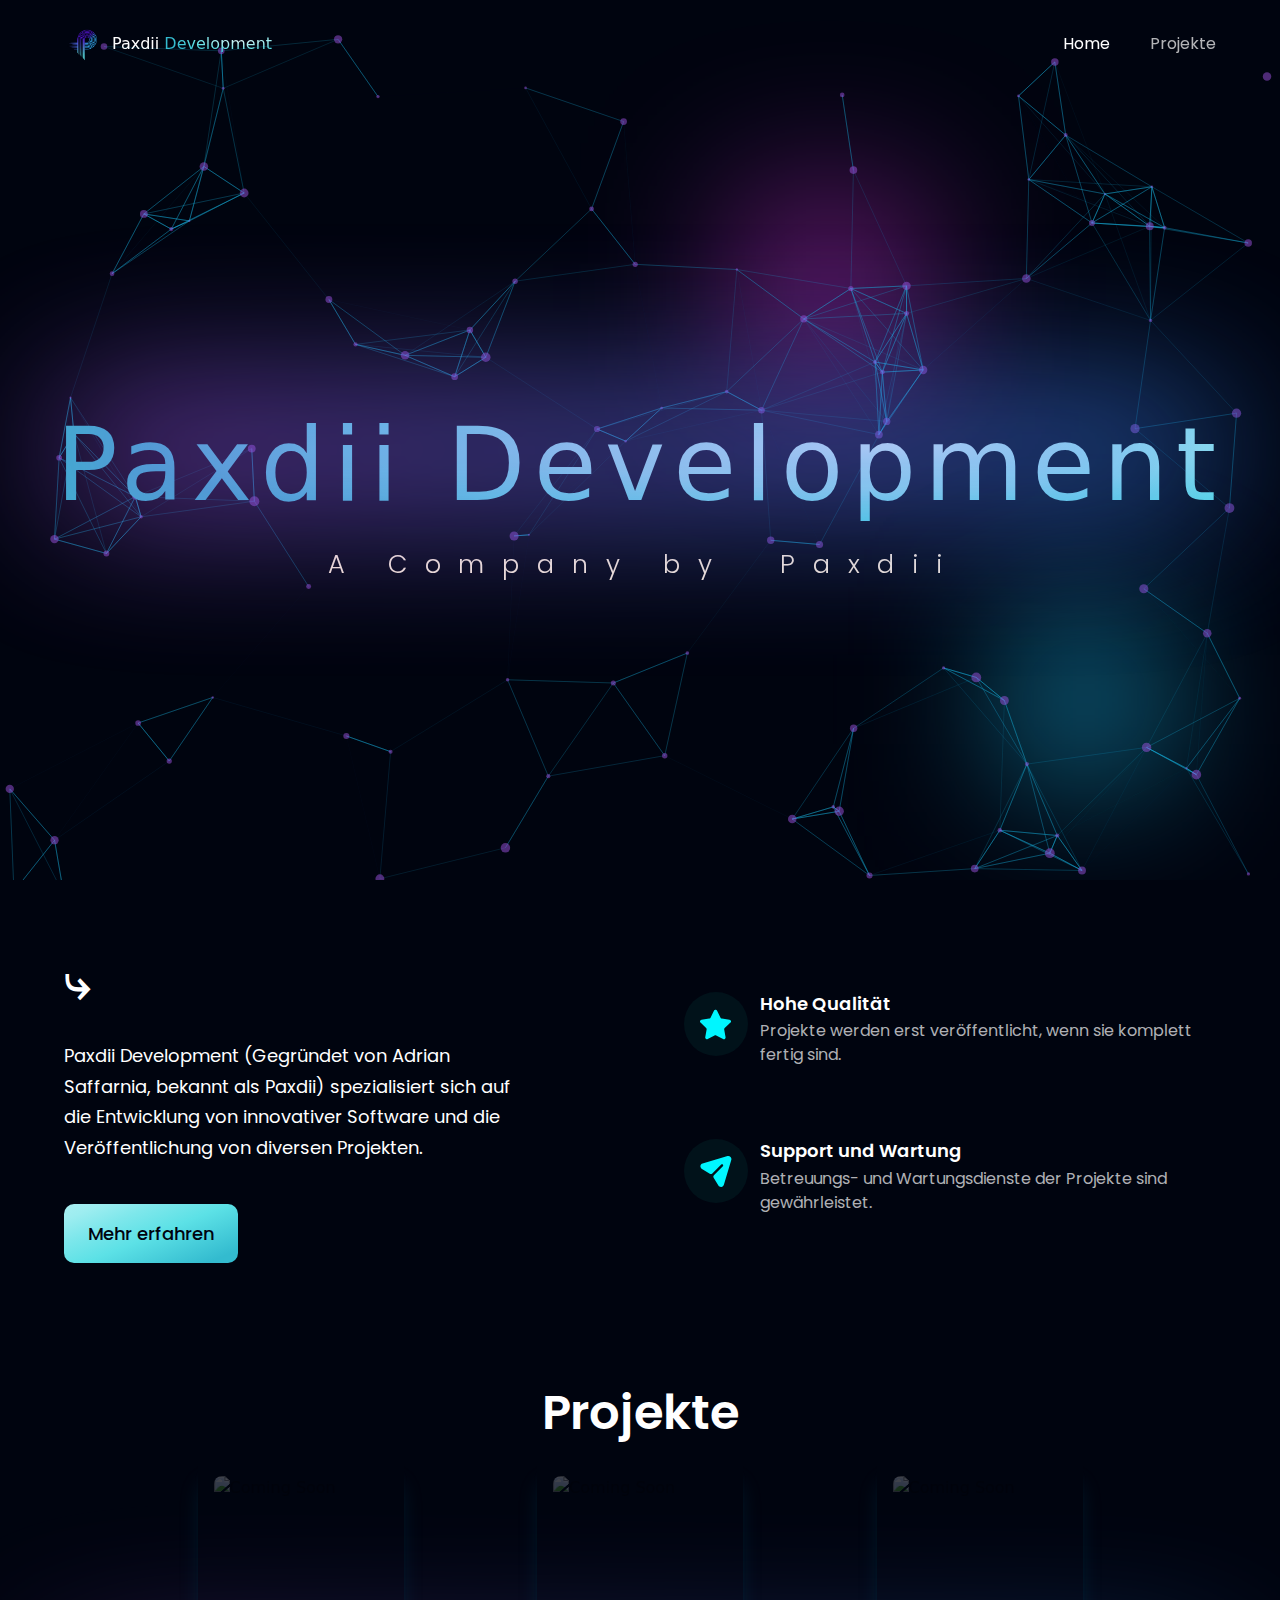
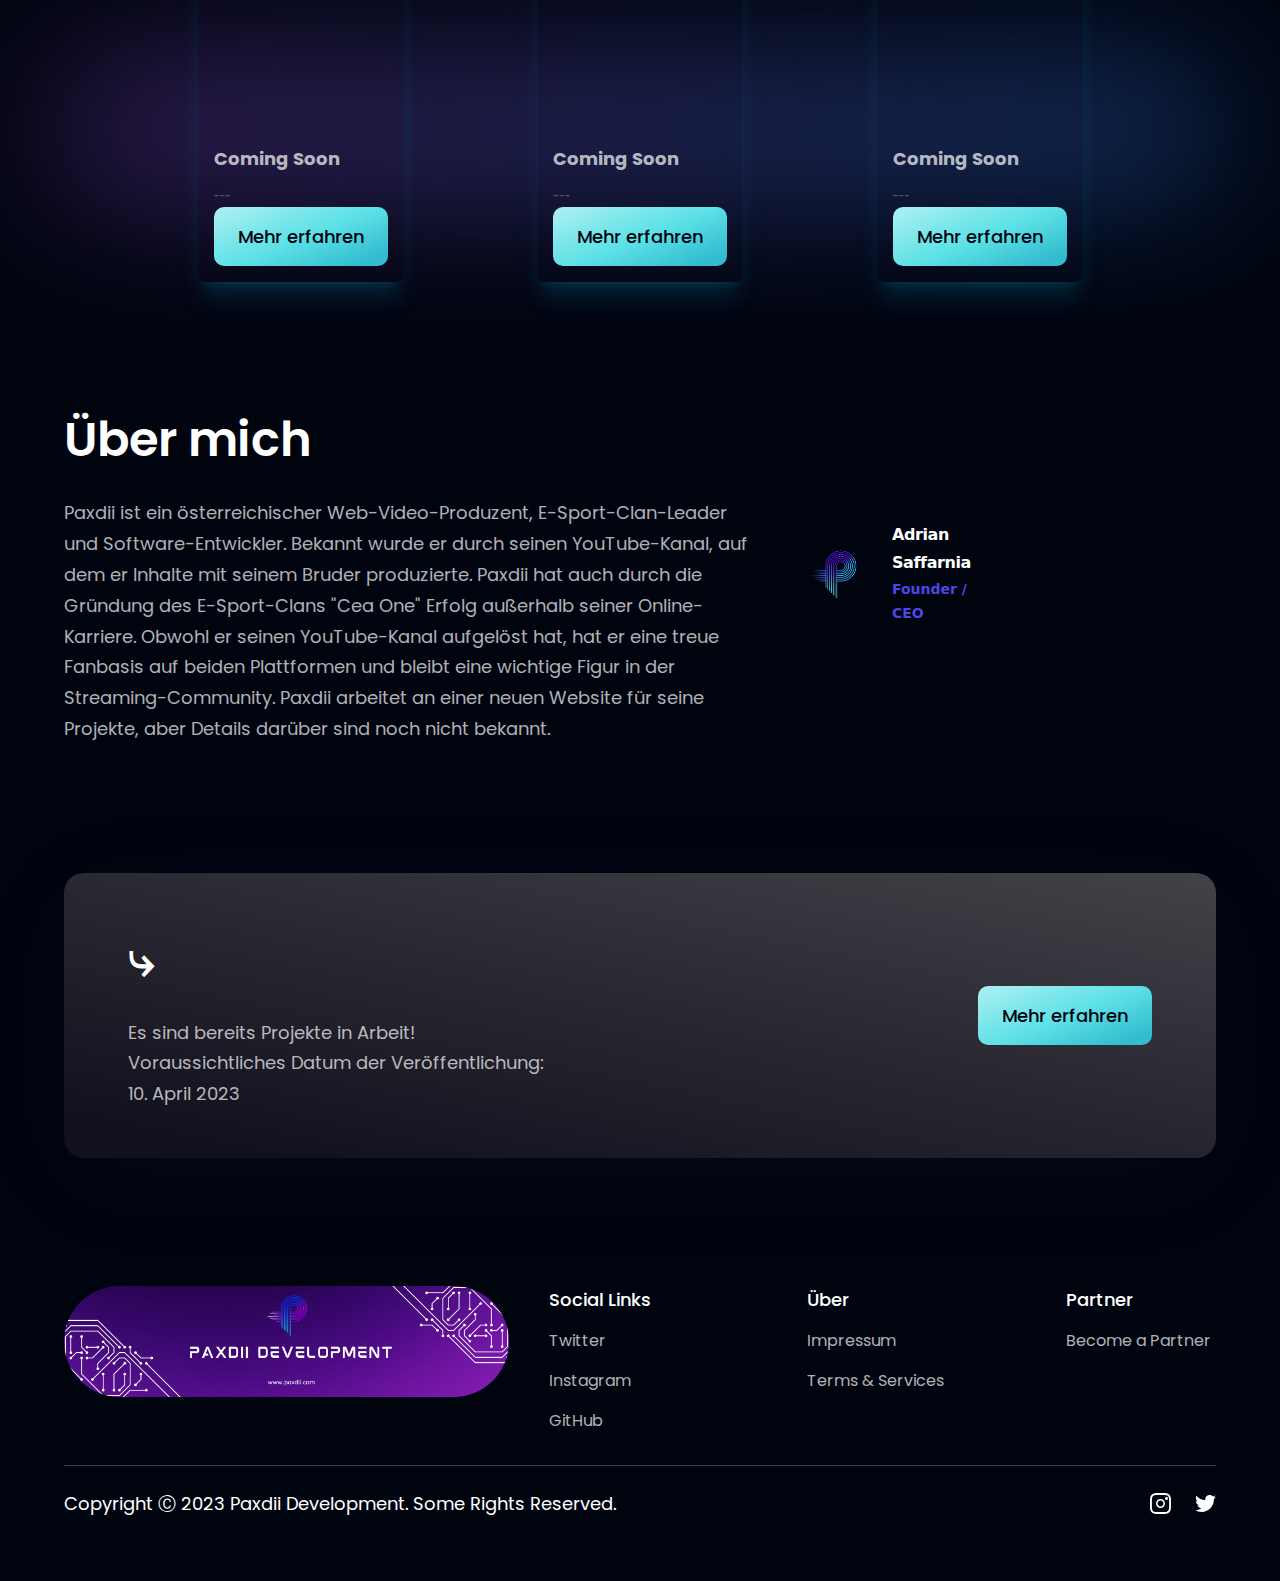
==== commit d5a8ccfd: "build-v3-removeanimation" ====
--- a/index.html
+++ b/index.html
@@ -9,8 +9,8 @@
     <meta name="keywords" content="Paxdii Development,Paxdii Twitch, Paxdii,radidreht,Adrian Saffarnia,adi,paxdi,paxdii software,paxdii stream, paxdii projekte, adrianadi1234,adisaff,paxdii homepage,doublep8000,darkmarster800,valorant,koarl,paxdii valorant,düs,cea one esports,paxdii c1,adrian.sfrn,paxdii youtube,paxdii discord,radidreht youtube,paxdii social media,saffarnia,paxdii twitter,paxdii facebook,paxdii influencer,paxdii rainbowsixsiege,paxdii gaming,paxdy,paxdei,raffiraffi1,fxbio7,libranic,raflaffel,paxdii live,paxdii email,paxdii media">
     <meta name="author" content="Adrian Saffarnia"/>
     <title>PAXDII Development - by Paxdii &#8594; Coming Soon</title>
-    <script type="module" crossorigin src="/assets/index.68ec30ad.js"></script>
-    <link rel="stylesheet" href="/assets/index.abea95c4.css">
+    <script type="module" crossorigin src="/assets/index.fa4c16c8.js"></script>
+    <link rel="stylesheet" href="/assets/index.cea094f5.css">
   </head>
   <body>
     <div id="root"></div>
--- a/assets/index.cea094f5.css
+++ b/assets/index.cea094f5.css
@@ -0,0 +1 @@
+@import"https://fonts.googleapis.com/css2?family=Poppins:wght@400;500;600;700;800;900&display=swap";*,:before,:after{box-sizing:border-box;border-width:0;border-style:solid;border-color:#e5e7eb}:before,:after{--tw-content: ""}html{line-height:1.5;-webkit-text-size-adjust:100%;-moz-tab-size:4;-o-tab-size:4;tab-size:4;font-family:ui-sans-serif,system-ui,-apple-system,BlinkMacSystemFont,Segoe UI,Roboto,Helvetica Neue,Arial,Noto Sans,sans-serif,"Apple Color Emoji","Segoe UI Emoji",Segoe UI Symbol,"Noto Color Emoji"}body{margin:0;line-height:inherit}hr{height:0;color:inherit;border-top-width:1px}abbr:where([title]){-webkit-text-decoration:underline dotted;text-decoration:underline dotted}h1,h2,h3,h4,h5,h6{font-size:inherit;font-weight:inherit}a{color:inherit;text-decoration:inherit}b,strong{font-weight:bolder}code,kbd,samp,pre{font-family:ui-monospace,SFMono-Regular,Menlo,Monaco,Consolas,Liberation Mono,Courier New,monospace;font-size:1em}small{font-size:80%}sub,sup{font-size:75%;line-height:0;position:relative;vertical-align:baseline}sub{bottom:-.25em}sup{top:-.5em}table{text-indent:0;border-color:inherit;border-collapse:collapse}button,input,optgroup,select,textarea{font-family:inherit;font-size:100%;font-weight:inherit;line-height:inherit;color:inherit;margin:0;padding:0}button,select{text-transform:none}button,[type=button],[type=reset],[type=submit]{-webkit-appearance:button;background-color:transparent;background-image:none}:-moz-focusring{outline:auto}:-moz-ui-invalid{box-shadow:none}progress{vertical-align:baseline}::-webkit-inner-spin-button,::-webkit-outer-spin-button{height:auto}[type=search]{-webkit-appearance:textfield;outline-offset:-2px}::-webkit-search-decoration{-webkit-appearance:none}::-webkit-file-upload-button{-webkit-appearance:button;font:inherit}summary{display:list-item}blockquote,dl,dd,h1,h2,h3,h4,h5,h6,hr,figure,p,pre{margin:0}fieldset{margin:0;padding:0}legend{padding:0}ol,ul,menu{list-style:none;margin:0;padding:0}textarea{resize:vertical}input::-moz-placeholder,textarea::-moz-placeholder{opacity:1;color:#9ca3af}input::placeholder,textarea::placeholder{opacity:1;color:#9ca3af}button,[role=button]{cursor:pointer}:disabled{cursor:default}img,svg,video,canvas,audio,iframe,embed,object{display:block;vertical-align:middle}img,video{max-width:100%;height:auto}*,:before,:after{--tw-border-spacing-x: 0;--tw-border-spacing-y: 0;--tw-translate-x: 0;--tw-translate-y: 0;--tw-rotate: 0;--tw-skew-x: 0;--tw-skew-y: 0;--tw-scale-x: 1;--tw-scale-y: 1;--tw-pan-x: ;--tw-pan-y: ;--tw-pinch-zoom: ;--tw-scroll-snap-strictness: proximity;--tw-ordinal: ;--tw-slashed-zero: ;--tw-numeric-figure: ;--tw-numeric-spacing: ;--tw-numeric-fraction: ;--tw-ring-inset: ;--tw-ring-offset-width: 0px;--tw-ring-offset-color: #fff;--tw-ring-color: rgb(59 130 246 / .5);--tw-ring-offset-shadow: 0 0 #0000;--tw-ring-shadow: 0 0 #0000;--tw-shadow: 0 0 #0000;--tw-shadow-colored: 0 0 #0000;--tw-blur: ;--tw-brightness: ;--tw-contrast: ;--tw-grayscale: ;--tw-hue-rotate: ;--tw-invert: ;--tw-saturate: ;--tw-sepia: ;--tw-drop-shadow: ;--tw-backdrop-blur: ;--tw-backdrop-brightness: ;--tw-backdrop-contrast: ;--tw-backdrop-grayscale: ;--tw-backdrop-hue-rotate: ;--tw-backdrop-invert: ;--tw-backdrop-opacity: ;--tw-backdrop-saturate: ;--tw-backdrop-sepia: }::backdrop{--tw-border-spacing-x: 0;--tw-border-spacing-y: 0;--tw-translate-x: 0;--tw-translate-y: 0;--tw-rotate: 0;--tw-skew-x: 0;--tw-skew-y: 0;--tw-scale-x: 1;--tw-scale-y: 1;--tw-pan-x: ;--tw-pan-y: ;--tw-pinch-zoom: ;--tw-scroll-snap-strictness: proximity;--tw-ordinal: ;--tw-slashed-zero: ;--tw-numeric-figure: ;--tw-numeric-spacing: ;--tw-numeric-fraction: ;--tw-ring-inset: ;--tw-ring-offset-width: 0px;--tw-ring-offset-color: #fff;--tw-ring-color: rgb(59 130 246 / .5);--tw-ring-offset-shadow: 0 0 #0000;--tw-ring-shadow: 0 0 #0000;--tw-shadow: 0 0 #0000;--tw-shadow-colored: 0 0 #0000;--tw-blur: ;--tw-brightness: ;--tw-contrast: ;--tw-grayscale: ;--tw-hue-rotate: ;--tw-invert: ;--tw-saturate: ;--tw-sepia: ;--tw-drop-shadow: ;--tw-backdrop-blur: ;--tw-backdrop-brightness: ;--tw-backdrop-contrast: ;--tw-backdrop-grayscale: ;--tw-backdrop-hue-rotate: ;--tw-backdrop-invert: ;--tw-backdrop-opacity: ;--tw-backdrop-saturate: ;--tw-backdrop-sepia: }.container{width:100%}@media (min-width: 480px){.container{max-width:480px}}@media (min-width: 620px){.container{max-width:620px}}@media (min-width: 768px){.container{max-width:768px}}@media (min-width: 1060px){.container{max-width:1060px}}@media (min-width: 1200px){.container{max-width:1200px}}@media (min-width: 1700px){.container{max-width:1700px}}.absolute{position:absolute}.relative{position:relative}.top-20{top:5rem}.right-0{right:0px}.-right-\[50\%\]{right:-50%}.bottom-40{bottom:10rem}.z-0{z-index:0}.z-10{z-index:10}.z-20{z-index:20}.z-\[0\]{z-index:0}.z-\[1\]{z-index:1}.m-5{margin:1.25rem}.m-3{margin:.75rem}.mx-6{margin-left:1.5rem;margin-right:1.5rem}.my-6{margin-top:1.5rem;margin-bottom:1.5rem}.my-4{margin-top:1rem;margin-bottom:1rem}.my-5{margin-top:1.25rem;margin-bottom:1.25rem}.my-10{margin-top:2.5rem;margin-bottom:2.5rem}.mx-4{margin-left:1rem;margin-right:1rem}.my-2{margin-top:.5rem;margin-bottom:.5rem}.mr-0{margin-right:0}.mt-10{margin-top:2.5rem}.ml-0{margin-left:0}.mt-5{margin-top:1.25rem}.ml-4{margin-left:1rem}.mb-8{margin-bottom:2rem}.mr-10{margin-right:2.5rem}.mt-4{margin-top:1rem}.mb-4{margin-bottom:1rem}.mb-0{margin-bottom:0}.mt-6{margin-top:1.5rem}.mr-6{margin-right:1.5rem}.ml-2{margin-left:.5rem}.mb-6{margin-bottom:1.5rem}.ml-3{margin-left:.75rem}.mb-1{margin-bottom:.25rem}.mr-2{margin-right:.5rem}.mt-3{margin-top:.75rem}.mt-2{margin-top:.5rem}.flex{display:flex}.grid{display:grid}.hidden{display:none}.h-16{height:4rem}.h-\[27\.6px\]{height:27.6px}.h-\[48px\]{height:48px}.h-\[21px\]{height:21px}.h-\[140px\]{height:140px}.h-\[100\%\]{height:100%}.h-\[23px\]{height:23px}.h-\[64px\]{height:64px}.h-\[50\%\]{height:50%}.h-\[40px\]{height:40px}.h-\[28px\]{height:28px}.h-64{height:16rem}.h-\[60\%\]{height:60%}.w-full{width:100%}.w-16{width:4rem}.w-\[100px\]{width:100px}.w-\[42\.6px\]{width:42.6px}.w-\[48px\]{width:48px}.w-\[500px\]{width:500px}.w-\[21px\]{width:21px}.w-\[140px\]{width:140px}.w-\[100\%\]{width:100%}.w-\[23px\]{width:23px}.w-\[64px\]{width:64px}.w-\[50\%\]{width:50%}.w-\[40px\]{width:40px}.w-\[28px\]{width:28px}.w-\[60\%\]{width:60%}.min-w-\[120px\]{min-width:120px}.min-w-\[150px\]{min-width:150px}.min-w-\[140px\]{min-width:140px}.max-w-\[470px\]{max-width:470px}.max-w-\[370px\]{max-width:370px}.max-w-\[312px\]{max-width:312px}.max-w-\[450px\]{max-width:450px}.flex-1{flex:1 1 0%}.flex-\[1\]{flex:1}.flex-\[1\.5\]{flex:1.5}.grow{flex-grow:1}.basis-2\/4{flex-basis:50%}.basis-1\/4{flex-basis:25%}.cursor-pointer{cursor:pointer}.resize{resize:both}.list-none{list-style-type:none}.flex-row{flex-direction:row}.flex-col{flex-direction:column}.flex-col-reverse{flex-direction:column-reverse}.flex-wrap{flex-wrap:wrap}.items-start{align-items:flex-start}.items-center{align-items:center}.justify-start{justify-content:flex-start}.justify-end{justify-content:flex-end}.justify-center{justify-content:center}.justify-between{justify-content:space-between}.justify-evenly{justify-content:space-evenly}.gap-x-6{-moz-column-gap:1.5rem;column-gap:1.5rem}.gap-x-8{-moz-column-gap:2rem;column-gap:2rem}.gap-y-12{row-gap:3rem}.overflow-hidden{overflow:hidden}.rounded-full{border-radius:9999px}.rounded-\[10px\]{border-radius:10px}.rounded-\[20px\]{border-radius:20px}.rounded-xl{border-radius:.75rem}.rounded-lg{border-radius:.5rem}.border-t-\[1px\]{border-top-width:1px}.border-t-\[\#3F3E45\]{--tw-border-opacity: 1;border-top-color:rgb(63 62 69 / var(--tw-border-opacity))}.bg-primary{--tw-bg-opacity: 1;background-color:rgb(0 4 15 / var(--tw-bg-opacity))}.bg-dimBlue{background-color:#09977c1a}.object-contain{-o-object-fit:contain;object-fit:contain}.object-cover{-o-object-fit:cover;object-fit:cover}.p-\[2px\]{padding:2px}.p-6{padding:1.5rem}.p-4{padding:1rem}.px-6{padding-left:1.5rem;padding-right:1.5rem}.py-6{padding-top:1.5rem;padding-bottom:1.5rem}.py-4{padding-top:1rem;padding-bottom:1rem}.px-10{padding-left:2.5rem;padding-right:2.5rem}.py-12{padding-top:3rem;padding-bottom:3rem}.pt-6{padding-top:1.5rem}.text-left{text-align:left}.text-center{text-align:center}.font-poppins{font-family:Poppins,sans-serif}.text-\[40px\]{font-size:40px}.text-\[18px\]{font-size:18px}.text-base{font-size:1rem;line-height:1.5rem}.text-sm{font-size:.875rem;line-height:1.25rem}.text-\[20px\]{font-size:20px}.text-\[16px\]{font-size:16px}.text-lg{font-size:1.125rem;line-height:1.75rem}.text-\[30\.89px\]{font-size:30.89px}.text-\[15\.45px\]{font-size:15.45px}.font-semibold{font-weight:600}.font-normal{font-weight:400}.font-medium{font-weight:500}.font-bold{font-weight:700}.uppercase{text-transform:uppercase}.leading-\[66\.8px\]{line-height:66.8px}.leading-\[30\.8px\]{line-height:30.8px}.leading-7{line-height:1.75rem}.leading-6{line-height:1.5rem}.leading-\[32\.4px\]{line-height:32.4px}.leading-\[32px\]{line-height:32px}.leading-\[24px\]{line-height:24px}.leading-\[27px\]{line-height:27px}.leading-\[23\.4px\]{line-height:23.4px}.leading-\[43\.16px\]{line-height:43.16px}.leading-\[21\.58px\]{line-height:21.58px}.tracking-tight{letter-spacing:-.025em}.text-white{--tw-text-opacity: 1;color:rgb(255 255 255 / var(--tw-text-opacity))}.text-dimWhite{color:#ffffffb3}.text-indigo-600{--tw-text-opacity: 1;color:rgb(79 70 229 / var(--tw-text-opacity))}.text-primary{--tw-text-opacity: 1;color:rgb(0 4 15 / var(--tw-text-opacity))}.\!text-white{--tw-text-opacity: 1 !important;color:rgb(255 255 255 / var(--tw-text-opacity))!important}.text-gray-600{--tw-text-opacity: 1;color:rgb(75 85 99 / var(--tw-text-opacity))}.opacity-25{opacity:.25}.shadow-xl{--tw-shadow: 0 20px 25px -5px rgb(0 0 0 / .1), 0 8px 10px -6px rgb(0 0 0 / .1);--tw-shadow-colored: 0 20px 25px -5px var(--tw-shadow-color), 0 8px 10px -6px var(--tw-shadow-color);box-shadow:var(--tw-ring-offset-shadow, 0 0 #0000),var(--tw-ring-shadow, 0 0 #0000),var(--tw-shadow)}.shadow-cyan-600\/20{--tw-shadow-color: rgb(8 145 178 / .2);--tw-shadow: var(--tw-shadow-colored)}.outline-none{outline:2px solid transparent;outline-offset:2px}:root{--black-gradient: linear-gradient( 144.39deg, #ffffff -278.56%, #6d6d6d -78.47%, #11101d 91.61% );--card-shadow: 0px 20px 100px -10px rgba(66, 71, 91, .1)}*{scroll-behavior:smooth}#home:before{content:"";position:absolute;width:123px;height:123px;left:60%;top:138px;filter:blur(90px);background-color:#fb37ff}#home:after{content:"";position:absolute;width:123px;height:123px;left:80%;top:550px;background-color:#18b2de;filter:blur(80px)}#projects:before{content:"";position:absolute;width:90%;height:100px;top:50rem;filter:blur(80px);background:linear-gradient(93.51deg,#9B51E0 2.84%,#3081ED 99.18%);opacity:50%;z-index:0}#info:before{content:"";position:absolute;width:90%;height:100px;top:-30rem;filter:blur(80px);opacity:80%;background:linear-gradient(93.51deg,#9B51E0 2.84%,#3081ED 99.18%)}.text-gradient{background:radial-gradient(64.18% 64.18% at 71.16% 35.69%,#def9fa .89%,#bef3f5 17.23%,#9dedf0 42.04%,#7de7eb 55.12%,#5ce1e6 71.54%,#33bbcf 100%);-webkit-background-clip:text;-webkit-text-fill-color:transparent;background-clip:text;text-fill-color:transparent}.bg-blue-gradient{background:linear-gradient(157.81deg,#def9fa -43.27%,#bef3f5 -21.24%,#9dedf0 12.19%,#7de7eb 29.82%,#5ce1e6 51.94%,#33bbcf 90.29%)}.bg-black-gradient{background:linear-gradient(144.39deg,#ffffff -278.56%,#6d6d6d -78.47%,#11101d 91.61%)}.bg-black-gradient-2{background:linear-gradient(-168.39deg,#ffffff -278.56%,#6d6d6d -78.47%,#11101d 91.61%)}.bg-gray-gradient{background:linear-gradient(153.47deg,rgba(255,255,255,0) -341.94%,#14101d 95.11%)}.bg-discount-gradient{background:linear-gradient(125.17deg,#272727 0%,#11101d 100%)}.box-shadow{box-shadow:0 20px 100px -10px #42475b1a}.sidebar{animation:slide-top .5s cubic-bezier(.25,.46,.45,.94) both}@keyframes slide-top{0%{transform:translateY(100px)}to{transform:translateY(0)}}.feature-card:hover{background:var(--black-gradient);box-shadow:var(--card-shadow)}.feedback-container .feedback-card:last-child{margin-right:0}.feedback-card{background:transparent}.feedback-card:hover{background:var(--black-gradient)}.blue__gradient{background:linear-gradient(180deg,rgba(188,165,255,0) 0%,#214d76 100%);filter:blur(123px)}.pink__gradient{background:linear-gradient(90deg,#f4c4f3 0%,#fc67fa 100%);filter:blur(900px)}.white__gradient{background:rgba(255,255,255,.6);filter:blur(750px)}*{margin:0;padding:0;box-sizing:border-box}.header{display:flex;flex-direction:column;justify-content:center;align-items:center;height:88vh;position:relative;text-align:center;padding:0 2em}.header h1{font-size:5vw;margin:0;padding-bottom:.5rem;letter-spacing:.5rem;transition:all .3s ease;z-index:3}.header h1:hover{transform:translate3d(0,-10px,22px)}.header h3.span{font-size:2vw;letter-spacing:.7em;font-weight:300;color:#faebd7;z-index:4}.header span:hover{font-weight:500;font-size:2.2vw}.header a{text-decoration:none}@media (min-width: 800px){.header h1{font-size:5vw}}@media (min-width: 360px){.header h1{font-size:8vw}}.background{position:absolute;height:100vh;top:0;bottom:0;left:0;right:0;z-index:0}.loader span{color:#faebd7;text-shadow:0 0 0 #faebd7;transition:all 1s ease-in-out}.loader span:hover{text-shadow:20px 0 70px #1681de;color:#1681de}.loader span:nth-child(2){animation-delay:.1s}.loader span:nth-child(3){animation-delay:.2s}.loader span:nth-child(4){animation-delay:.3s}.loader span:nth-child(5){animation-delay:.4s}.loader span:nth-child(6){animation-delay:.5s}.loader span:nth-child(7){animation-delay:.6s}.loader span:nth-child(8){animation-delay:.7s}.loader span:nth-child(9){animation-delay:.8s}.loader span:nth-child(10){animation-delay:.9s}.loader span:nth-child(11){animation-delay:1s}.loader span:nth-child(12){animation-delay:1.1s}.loader span:nth-child(13){animation-delay:1.2s}.loader span:nth-child(14){animation-delay:1.3s}.loader span:nth-child(15){animation-delay:1.4s}.loader span:nth-child(16){animation-delay:1.5s}.loader span:nth-child(17){animation-delay:1.6s}.loader span:nth-child(18){animation-delay:1.7s}.loader span:nth-child(19){animation-delay:1.8s}.loader span:nth-child(20){animation-delay:1.9s}.loader span:nth-child(21){animation-delay:2s}.loader span:nth-child(22){animation-delay:2.1s}.hover\:text-secondary:hover{--tw-text-opacity: 1;color:rgb(0 246 255 / var(--tw-text-opacity))}.hover\:shadow-lg:hover{--tw-shadow: 0 10px 15px -3px rgb(0 0 0 / .1), 0 4px 6px -4px rgb(0 0 0 / .1);--tw-shadow-colored: 0 10px 15px -3px var(--tw-shadow-color), 0 4px 6px -4px var(--tw-shadow-color);box-shadow:var(--tw-ring-offset-shadow, 0 0 #0000),var(--tw-ring-shadow, 0 0 #0000),var(--tw-shadow)}.hover\:shadow-xl:hover{--tw-shadow: 0 20px 25px -5px rgb(0 0 0 / .1), 0 8px 10px -6px rgb(0 0 0 / .1);--tw-shadow-colored: 0 20px 25px -5px var(--tw-shadow-color), 0 8px 10px -6px var(--tw-shadow-color);box-shadow:var(--tw-ring-offset-shadow, 0 0 #0000),var(--tw-ring-shadow, 0 0 #0000),var(--tw-shadow)}.hover\:shadow-indigo-500\/20:hover{--tw-shadow-color: rgb(99 102 241 / .2);--tw-shadow: var(--tw-shadow-colored)}.hover\:shadow-cyan-100\/20:hover{--tw-shadow-color: rgb(207 250 254 / .2);--tw-shadow: var(--tw-shadow-colored)}@media (min-width: 480px){.xs\:text-\[48px\]{font-size:48px}.xs\:text-\[40\.89px\]{font-size:40.89px}.xs\:text-\[20\.45px\]{font-size:20.45px}.xs\:leading-\[76\.8px\]{line-height:76.8px}.xs\:leading-\[53\.16px\]{line-height:53.16px}.xs\:leading-\[26\.58px\]{line-height:26.58px}}@media (min-width: 620px){.ss\:my-0{margin-top:0;margin-bottom:0}}@media (min-width: 768px){.sm\:mx-16{margin-left:4rem;margin-right:4rem}.sm\:my-16{margin-top:4rem;margin-bottom:4rem}.sm\:ml-10{margin-left:2.5rem}.sm\:mt-0{margin-top:0}.sm\:mr-5{margin-right:1.25rem}.sm\:mb-20{margin-bottom:5rem}.sm\:mb-16{margin-bottom:4rem}.sm\:block{display:block}.sm\:flex{display:flex}.sm\:hidden{display:none}.sm\:w-\[192px\]{width:192px}.sm\:min-w-\[192px\]{min-width:192px}.sm\:grid-cols-2{grid-template-columns:repeat(2,minmax(0,1fr))}.sm\:flex-row{flex-direction:row}.sm\:justify-start{justify-content:flex-start}.sm\:gap-y-16{row-gap:4rem}.sm\:px-16{padding-left:4rem;padding-right:4rem}.sm\:py-16{padding-top:4rem;padding-bottom:4rem}.sm\:py-12{padding-top:3rem;padding-bottom:3rem}}@media (min-width: 1060px){.md\:mr-10{margin-right:2.5rem}.md\:mt-0{margin-top:0}.md\:ml-10{margin-left:2.5rem}.md\:flex-row{flex-direction:row}}@media (min-width: 1700px){.xl\:col-span-2{grid-column:span 2 / span 2}.xl\:max-w-\[1280px\]{max-width:1280px}}
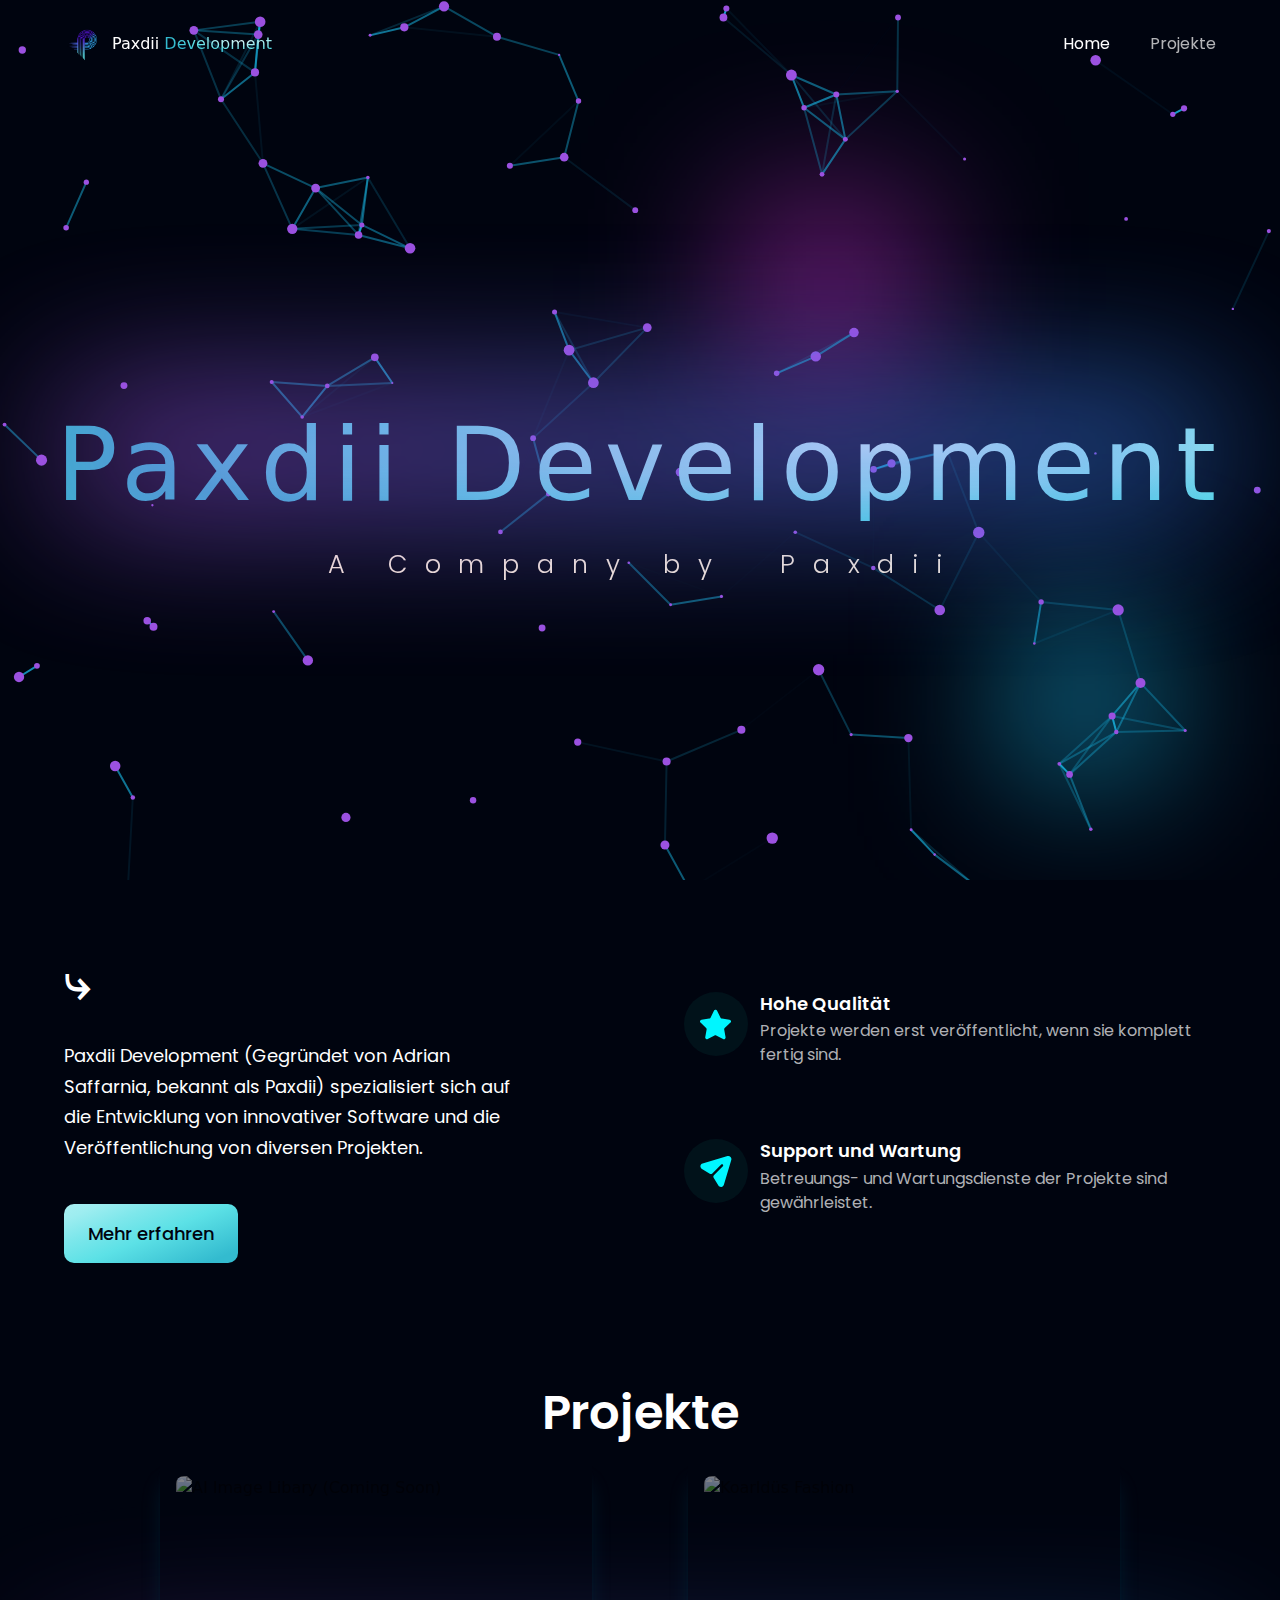
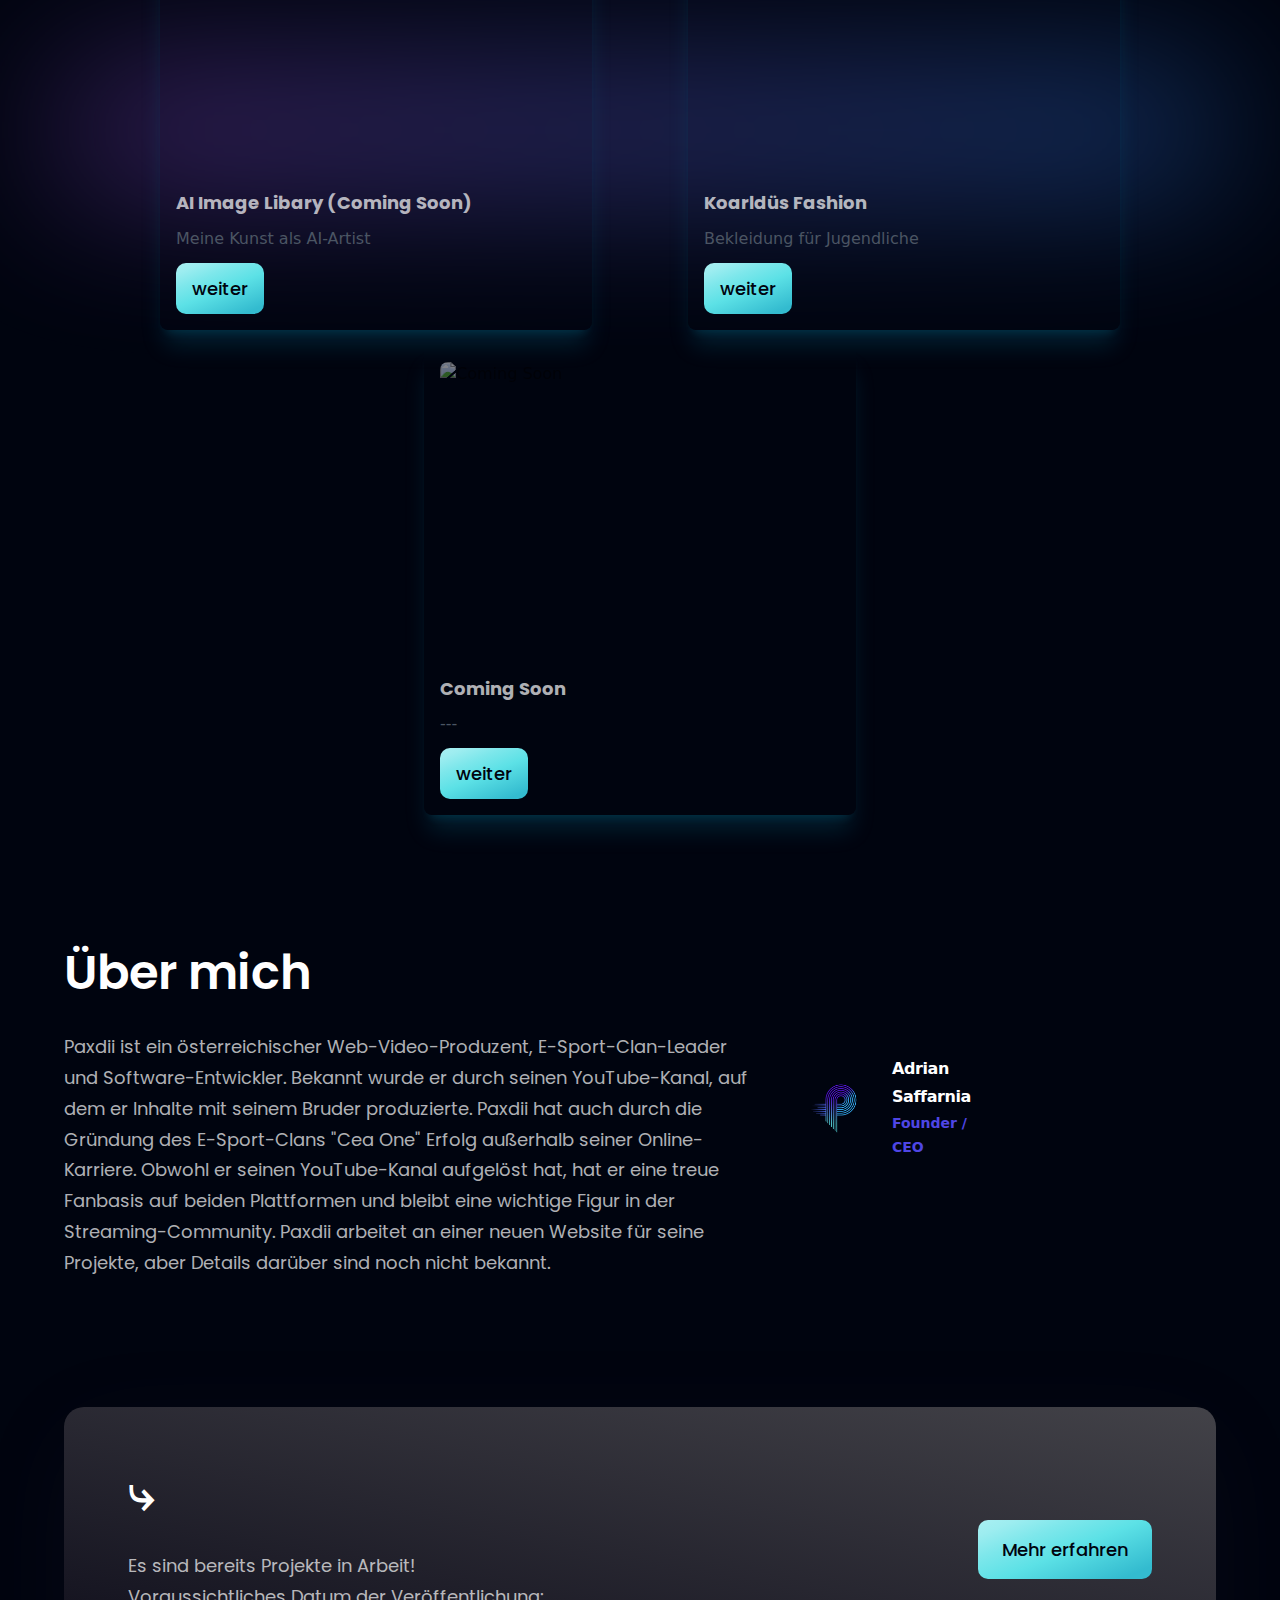
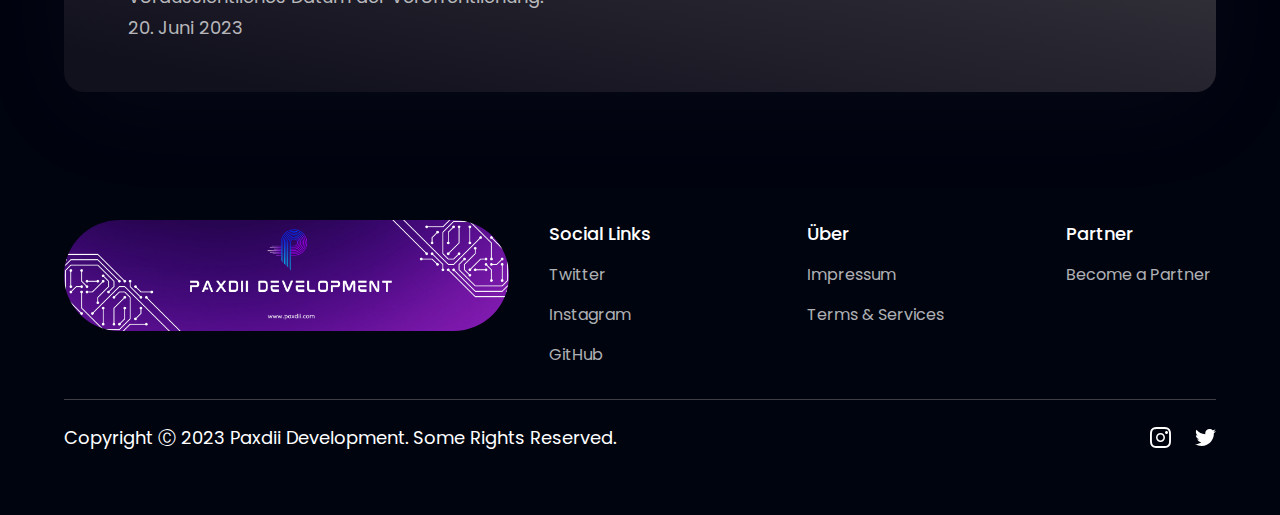
==== commit d0b692ae: "build-v4-projects" ====
--- a/index.html
+++ b/index.html
@@ -8,9 +8,9 @@
     <meta name="descirption" content=" PAXDII Development ist ein Unternehmen, das sich auf Softwareentwicklung spezialisiert hat. Gründer Paxdii ist ein erfahrener Softwareentwickler und Influencer, der seine Projekte bald auf seiner Website veröffentlichen wird.">
     <meta name="keywords" content="Paxdii Development,Paxdii Twitch, Paxdii,radidreht,Adrian Saffarnia,adi,paxdi,paxdii software,paxdii stream, paxdii projekte, adrianadi1234,adisaff,paxdii homepage,doublep8000,darkmarster800,valorant,koarl,paxdii valorant,düs,cea one esports,paxdii c1,adrian.sfrn,paxdii youtube,paxdii discord,radidreht youtube,paxdii social media,saffarnia,paxdii twitter,paxdii facebook,paxdii influencer,paxdii rainbowsixsiege,paxdii gaming,paxdy,paxdei,raffiraffi1,fxbio7,libranic,raflaffel,paxdii live,paxdii email,paxdii media">
     <meta name="author" content="Adrian Saffarnia"/>
-    <title>PAXDII Development - by Paxdii &#8594; Coming Soon</title>
-    <script type="module" crossorigin src="/assets/index.fa4c16c8.js"></script>
-    <link rel="stylesheet" href="/assets/index.cea094f5.css">
+    <title>PAXDII Development - A company by Paxdii</title>
+    <script type="module" crossorigin src="/assets/index.f9b09615.js"></script>
+    <link rel="stylesheet" href="/assets/index.48abffce.css">
   </head>
   <body>
     <div id="root"></div>
--- a/assets/index.48abffce.css
+++ b/assets/index.48abffce.css
@@ -0,0 +1 @@
+@import"https://fonts.googleapis.com/css2?family=Poppins:wght@400;500;600;700;800;900&display=swap";*,:before,:after{box-sizing:border-box;border-width:0;border-style:solid;border-color:#e5e7eb}:before,:after{--tw-content: ""}html{line-height:1.5;-webkit-text-size-adjust:100%;-moz-tab-size:4;-o-tab-size:4;tab-size:4;font-family:ui-sans-serif,system-ui,-apple-system,BlinkMacSystemFont,Segoe UI,Roboto,Helvetica Neue,Arial,Noto Sans,sans-serif,"Apple Color Emoji","Segoe UI Emoji",Segoe UI Symbol,"Noto Color Emoji"}body{margin:0;line-height:inherit}hr{height:0;color:inherit;border-top-width:1px}abbr:where([title]){-webkit-text-decoration:underline dotted;text-decoration:underline dotted}h1,h2,h3,h4,h5,h6{font-size:inherit;font-weight:inherit}a{color:inherit;text-decoration:inherit}b,strong{font-weight:bolder}code,kbd,samp,pre{font-family:ui-monospace,SFMono-Regular,Menlo,Monaco,Consolas,Liberation Mono,Courier New,monospace;font-size:1em}small{font-size:80%}sub,sup{font-size:75%;line-height:0;position:relative;vertical-align:baseline}sub{bottom:-.25em}sup{top:-.5em}table{text-indent:0;border-color:inherit;border-collapse:collapse}button,input,optgroup,select,textarea{font-family:inherit;font-size:100%;font-weight:inherit;line-height:inherit;color:inherit;margin:0;padding:0}button,select{text-transform:none}button,[type=button],[type=reset],[type=submit]{-webkit-appearance:button;background-color:transparent;background-image:none}:-moz-focusring{outline:auto}:-moz-ui-invalid{box-shadow:none}progress{vertical-align:baseline}::-webkit-inner-spin-button,::-webkit-outer-spin-button{height:auto}[type=search]{-webkit-appearance:textfield;outline-offset:-2px}::-webkit-search-decoration{-webkit-appearance:none}::-webkit-file-upload-button{-webkit-appearance:button;font:inherit}summary{display:list-item}blockquote,dl,dd,h1,h2,h3,h4,h5,h6,hr,figure,p,pre{margin:0}fieldset{margin:0;padding:0}legend{padding:0}ol,ul,menu{list-style:none;margin:0;padding:0}textarea{resize:vertical}input::-moz-placeholder,textarea::-moz-placeholder{opacity:1;color:#9ca3af}input::placeholder,textarea::placeholder{opacity:1;color:#9ca3af}button,[role=button]{cursor:pointer}:disabled{cursor:default}img,svg,video,canvas,audio,iframe,embed,object{display:block;vertical-align:middle}img,video{max-width:100%;height:auto}*,:before,:after{--tw-border-spacing-x: 0;--tw-border-spacing-y: 0;--tw-translate-x: 0;--tw-translate-y: 0;--tw-rotate: 0;--tw-skew-x: 0;--tw-skew-y: 0;--tw-scale-x: 1;--tw-scale-y: 1;--tw-pan-x: ;--tw-pan-y: ;--tw-pinch-zoom: ;--tw-scroll-snap-strictness: proximity;--tw-ordinal: ;--tw-slashed-zero: ;--tw-numeric-figure: ;--tw-numeric-spacing: ;--tw-numeric-fraction: ;--tw-ring-inset: ;--tw-ring-offset-width: 0px;--tw-ring-offset-color: #fff;--tw-ring-color: rgb(59 130 246 / .5);--tw-ring-offset-shadow: 0 0 #0000;--tw-ring-shadow: 0 0 #0000;--tw-shadow: 0 0 #0000;--tw-shadow-colored: 0 0 #0000;--tw-blur: ;--tw-brightness: ;--tw-contrast: ;--tw-grayscale: ;--tw-hue-rotate: ;--tw-invert: ;--tw-saturate: ;--tw-sepia: ;--tw-drop-shadow: ;--tw-backdrop-blur: ;--tw-backdrop-brightness: ;--tw-backdrop-contrast: ;--tw-backdrop-grayscale: ;--tw-backdrop-hue-rotate: ;--tw-backdrop-invert: ;--tw-backdrop-opacity: ;--tw-backdrop-saturate: ;--tw-backdrop-sepia: }::backdrop{--tw-border-spacing-x: 0;--tw-border-spacing-y: 0;--tw-translate-x: 0;--tw-translate-y: 0;--tw-rotate: 0;--tw-skew-x: 0;--tw-skew-y: 0;--tw-scale-x: 1;--tw-scale-y: 1;--tw-pan-x: ;--tw-pan-y: ;--tw-pinch-zoom: ;--tw-scroll-snap-strictness: proximity;--tw-ordinal: ;--tw-slashed-zero: ;--tw-numeric-figure: ;--tw-numeric-spacing: ;--tw-numeric-fraction: ;--tw-ring-inset: ;--tw-ring-offset-width: 0px;--tw-ring-offset-color: #fff;--tw-ring-color: rgb(59 130 246 / .5);--tw-ring-offset-shadow: 0 0 #0000;--tw-ring-shadow: 0 0 #0000;--tw-shadow: 0 0 #0000;--tw-shadow-colored: 0 0 #0000;--tw-blur: ;--tw-brightness: ;--tw-contrast: ;--tw-grayscale: ;--tw-hue-rotate: ;--tw-invert: ;--tw-saturate: ;--tw-sepia: ;--tw-drop-shadow: ;--tw-backdrop-blur: ;--tw-backdrop-brightness: ;--tw-backdrop-contrast: ;--tw-backdrop-grayscale: ;--tw-backdrop-hue-rotate: ;--tw-backdrop-invert: ;--tw-backdrop-opacity: ;--tw-backdrop-saturate: ;--tw-backdrop-sepia: }.container{width:100%}@media (min-width: 480px){.container{max-width:480px}}@media (min-width: 620px){.container{max-width:620px}}@media (min-width: 768px){.container{max-width:768px}}@media (min-width: 1060px){.container{max-width:1060px}}@media (min-width: 1200px){.container{max-width:1200px}}@media (min-width: 1700px){.container{max-width:1700px}}.absolute{position:absolute}.relative{position:relative}.top-20{top:5rem}.right-0{right:0px}.-right-\[50\%\]{right:-50%}.bottom-40{bottom:10rem}.z-0{z-index:0}.z-10{z-index:10}.z-20{z-index:20}.z-\[0\]{z-index:0}.z-\[1\]{z-index:1}.m-5{margin:1.25rem}.m-3{margin:.75rem}.mx-6{margin-left:1.5rem;margin-right:1.5rem}.my-6{margin-top:1.5rem;margin-bottom:1.5rem}.my-4{margin-top:1rem;margin-bottom:1rem}.my-5{margin-top:1.25rem;margin-bottom:1.25rem}.my-10{margin-top:2.5rem;margin-bottom:2.5rem}.mx-4{margin-left:1rem;margin-right:1rem}.my-2{margin-top:.5rem;margin-bottom:.5rem}.mr-0{margin-right:0}.mt-10{margin-top:2.5rem}.ml-0{margin-left:0}.mt-5{margin-top:1.25rem}.ml-4{margin-left:1rem}.mb-8{margin-bottom:2rem}.mr-10{margin-right:2.5rem}.mt-4{margin-top:1rem}.mb-4{margin-bottom:1rem}.mb-0{margin-bottom:0}.mt-6{margin-top:1.5rem}.mr-6{margin-right:1.5rem}.ml-2{margin-left:.5rem}.mb-6{margin-bottom:1.5rem}.ml-3{margin-left:.75rem}.mb-1{margin-bottom:.25rem}.mr-2{margin-right:.5rem}.mt-3{margin-top:.75rem}.mt-2{margin-top:.5rem}.flex{display:flex}.grid{display:grid}.hidden{display:none}.h-16{height:4rem}.h-\[27\.6px\]{height:27.6px}.h-\[48px\]{height:48px}.h-\[21px\]{height:21px}.h-\[140px\]{height:140px}.h-\[100\%\]{height:100%}.h-\[23px\]{height:23px}.h-\[64px\]{height:64px}.h-\[50\%\]{height:50%}.h-\[40px\]{height:40px}.h-\[28px\]{height:28px}.h-64{height:16rem}.h-\[60\%\]{height:60%}.w-full{width:100%}.w-16{width:4rem}.w-\[100px\]{width:100px}.w-\[42\.6px\]{width:42.6px}.w-\[48px\]{width:48px}.w-\[500px\]{width:500px}.w-\[21px\]{width:21px}.w-\[140px\]{width:140px}.w-\[100\%\]{width:100%}.w-\[23px\]{width:23px}.w-\[64px\]{width:64px}.w-\[50\%\]{width:50%}.w-\[40px\]{width:40px}.w-\[28px\]{width:28px}.w-\[60\%\]{width:60%}.min-w-\[120px\]{min-width:120px}.min-w-\[150px\]{min-width:150px}.min-w-\[140px\]{min-width:140px}.max-w-\[470px\]{max-width:470px}.max-w-\[370px\]{max-width:370px}.max-w-\[312px\]{max-width:312px}.max-w-\[450px\]{max-width:450px}.flex-1{flex:1 1 0%}.flex-\[1\]{flex:1}.flex-\[1\.5\]{flex:1.5}.grow{flex-grow:1}.basis-2\/4{flex-basis:50%}.basis-1\/4{flex-basis:25%}.cursor-pointer{cursor:pointer}.resize{resize:both}.list-none{list-style-type:none}.flex-row{flex-direction:row}.flex-col{flex-direction:column}.flex-col-reverse{flex-direction:column-reverse}.flex-wrap{flex-wrap:wrap}.items-start{align-items:flex-start}.items-center{align-items:center}.justify-start{justify-content:flex-start}.justify-end{justify-content:flex-end}.justify-center{justify-content:center}.justify-between{justify-content:space-between}.justify-evenly{justify-content:space-evenly}.gap-x-6{-moz-column-gap:1.5rem;column-gap:1.5rem}.gap-x-8{-moz-column-gap:2rem;column-gap:2rem}.gap-y-12{row-gap:3rem}.overflow-hidden{overflow:hidden}.rounded-full{border-radius:9999px}.rounded-\[10px\]{border-radius:10px}.rounded-\[20px\]{border-radius:20px}.rounded-xl{border-radius:.75rem}.rounded-lg{border-radius:.5rem}.border-t-\[1px\]{border-top-width:1px}.border-t-\[\#3F3E45\]{--tw-border-opacity: 1;border-top-color:rgb(63 62 69 / var(--tw-border-opacity))}.bg-primary{--tw-bg-opacity: 1;background-color:rgb(0 4 15 / var(--tw-bg-opacity))}.bg-dimBlue{background-color:#09977c1a}.object-contain{-o-object-fit:contain;object-fit:contain}.object-cover{-o-object-fit:cover;object-fit:cover}.p-\[2px\]{padding:2px}.p-6{padding:1.5rem}.p-4{padding:1rem}.px-6{padding-left:1.5rem;padding-right:1.5rem}.py-6{padding-top:1.5rem;padding-bottom:1.5rem}.py-4{padding-top:1rem;padding-bottom:1rem}.px-10{padding-left:2.5rem;padding-right:2.5rem}.py-12{padding-top:3rem;padding-bottom:3rem}.py-3{padding-top:.75rem;padding-bottom:.75rem}.px-4{padding-left:1rem;padding-right:1rem}.pt-6{padding-top:1.5rem}.text-left{text-align:left}.text-center{text-align:center}.font-poppins{font-family:Poppins,sans-serif}.text-\[40px\]{font-size:40px}.text-\[18px\]{font-size:18px}.text-base{font-size:1rem;line-height:1.5rem}.text-sm{font-size:.875rem;line-height:1.25rem}.text-\[20px\]{font-size:20px}.text-\[16px\]{font-size:16px}.text-lg{font-size:1.125rem;line-height:1.75rem}.text-\[30\.89px\]{font-size:30.89px}.text-\[15\.45px\]{font-size:15.45px}.font-semibold{font-weight:600}.font-normal{font-weight:400}.font-medium{font-weight:500}.font-bold{font-weight:700}.uppercase{text-transform:uppercase}.leading-\[66\.8px\]{line-height:66.8px}.leading-\[30\.8px\]{line-height:30.8px}.leading-7{line-height:1.75rem}.leading-6{line-height:1.5rem}.leading-\[32\.4px\]{line-height:32.4px}.leading-\[32px\]{line-height:32px}.leading-\[24px\]{line-height:24px}.leading-\[27px\]{line-height:27px}.leading-\[23\.4px\]{line-height:23.4px}.leading-\[43\.16px\]{line-height:43.16px}.leading-\[21\.58px\]{line-height:21.58px}.tracking-tight{letter-spacing:-.025em}.text-white{--tw-text-opacity: 1;color:rgb(255 255 255 / var(--tw-text-opacity))}.text-dimWhite{color:#ffffffb3}.text-indigo-600{--tw-text-opacity: 1;color:rgb(79 70 229 / var(--tw-text-opacity))}.text-primary{--tw-text-opacity: 1;color:rgb(0 4 15 / var(--tw-text-opacity))}.\!text-white{--tw-text-opacity: 1 !important;color:rgb(255 255 255 / var(--tw-text-opacity))!important}.text-gray-600{--tw-text-opacity: 1;color:rgb(75 85 99 / var(--tw-text-opacity))}.opacity-50{opacity:.5}.shadow-xl{--tw-shadow: 0 20px 25px -5px rgb(0 0 0 / .1), 0 8px 10px -6px rgb(0 0 0 / .1);--tw-shadow-colored: 0 20px 25px -5px var(--tw-shadow-color), 0 8px 10px -6px var(--tw-shadow-color);box-shadow:var(--tw-ring-offset-shadow, 0 0 #0000),var(--tw-ring-shadow, 0 0 #0000),var(--tw-shadow)}.shadow-cyan-600\/20{--tw-shadow-color: rgb(8 145 178 / .2);--tw-shadow: var(--tw-shadow-colored)}.outline-none{outline:2px solid transparent;outline-offset:2px}:root{--black-gradient: linear-gradient( 144.39deg, #ffffff -278.56%, #6d6d6d -78.47%, #11101d 91.61% );--card-shadow: 0px 20px 100px -10px rgba(66, 71, 91, .1)}*{scroll-behavior:smooth}#home:before{content:"";position:absolute;width:123px;height:123px;left:60%;top:138px;filter:blur(90px);background-color:#fb37ff}#home:after{content:"";position:absolute;width:123px;height:123px;left:80%;top:550px;background-color:#18b2de;filter:blur(80px)}#projects:before{content:"";position:absolute;width:90%;height:100px;top:50rem;filter:blur(80px);background:linear-gradient(93.51deg,#9B51E0 2.84%,#3081ED 99.18%);opacity:50%;z-index:0}#info:before{content:"";position:absolute;width:90%;height:100px;top:-30rem;filter:blur(80px);opacity:80%;background:linear-gradient(93.51deg,#9B51E0 2.84%,#3081ED 99.18%)}.text-gradient{background:radial-gradient(64.18% 64.18% at 71.16% 35.69%,#def9fa .89%,#bef3f5 17.23%,#9dedf0 42.04%,#7de7eb 55.12%,#5ce1e6 71.54%,#33bbcf 100%);-webkit-background-clip:text;-webkit-text-fill-color:transparent;background-clip:text;text-fill-color:transparent}.bg-blue-gradient{background:linear-gradient(157.81deg,#def9fa -43.27%,#bef3f5 -21.24%,#9dedf0 12.19%,#7de7eb 29.82%,#5ce1e6 51.94%,#33bbcf 90.29%)}.bg-black-gradient{background:linear-gradient(144.39deg,#ffffff -278.56%,#6d6d6d -78.47%,#11101d 91.61%)}.bg-black-gradient-2{background:linear-gradient(-168.39deg,#ffffff -278.56%,#6d6d6d -78.47%,#11101d 91.61%)}.bg-gray-gradient{background:linear-gradient(153.47deg,rgba(255,255,255,0) -341.94%,#14101d 95.11%)}.bg-discount-gradient{background:linear-gradient(125.17deg,#272727 0%,#11101d 100%)}.box-shadow{box-shadow:0 20px 100px -10px #42475b1a}.sidebar{animation:slide-top .5s cubic-bezier(.25,.46,.45,.94) both}@keyframes slide-top{0%{transform:translateY(100px)}to{transform:translateY(0)}}.feature-card:hover{background:var(--black-gradient);box-shadow:var(--card-shadow)}.feedback-container .feedback-card:last-child{margin-right:0}.feedback-card{background:transparent}.feedback-card:hover{background:var(--black-gradient)}.blue__gradient{background:linear-gradient(180deg,rgba(188,165,255,0) 0%,#214d76 100%);filter:blur(123px)}.pink__gradient{background:linear-gradient(90deg,#f4c4f3 0%,#fc67fa 100%);filter:blur(900px)}.white__gradient{background:rgba(255,255,255,.6);filter:blur(750px)}*{margin:0;padding:0;box-sizing:border-box}.header{display:flex;flex-direction:column;justify-content:center;align-items:center;height:88vh;position:relative;text-align:center;padding:0 2em}.header h1{font-size:5vw;margin:0;padding-bottom:.5rem;letter-spacing:.5rem;transition:all .3s ease;z-index:3}.header h1:hover{transform:translate3d(0,-10px,22px)}.header h3.span{font-size:2vw;letter-spacing:.7em;font-weight:300;color:#faebd7;z-index:4}.header span:hover{font-weight:500;font-size:2.2vw}.header a{text-decoration:none}@media (min-width: 800px){.header h1{font-size:5vw}}@media (min-width: 360px){.header h1{font-size:8vw}}.background{position:absolute;height:100vh;top:0;bottom:0;left:0;right:0;z-index:0}.loader span{color:#faebd7;text-shadow:0 0 0 #faebd7;transition:all 1s ease-in-out}.loader span:hover{text-shadow:20px 0 70px #1681de;color:#1681de}.loader span:nth-child(2){animation-delay:.1s}.loader span:nth-child(3){animation-delay:.2s}.loader span:nth-child(4){animation-delay:.3s}.loader span:nth-child(5){animation-delay:.4s}.loader span:nth-child(6){animation-delay:.5s}.loader span:nth-child(7){animation-delay:.6s}.loader span:nth-child(8){animation-delay:.7s}.loader span:nth-child(9){animation-delay:.8s}.loader span:nth-child(10){animation-delay:.9s}.loader span:nth-child(11){animation-delay:1s}.loader span:nth-child(12){animation-delay:1.1s}.loader span:nth-child(13){animation-delay:1.2s}.loader span:nth-child(14){animation-delay:1.3s}.loader span:nth-child(15){animation-delay:1.4s}.loader span:nth-child(16){animation-delay:1.5s}.loader span:nth-child(17){animation-delay:1.6s}.loader span:nth-child(18){animation-delay:1.7s}.loader span:nth-child(19){animation-delay:1.8s}.loader span:nth-child(20){animation-delay:1.9s}.loader span:nth-child(21){animation-delay:2s}.loader span:nth-child(22){animation-delay:2.1s}.hover\:text-secondary:hover{--tw-text-opacity: 1;color:rgb(0 246 255 / var(--tw-text-opacity))}.hover\:shadow-lg:hover{--tw-shadow: 0 10px 15px -3px rgb(0 0 0 / .1), 0 4px 6px -4px rgb(0 0 0 / .1);--tw-shadow-colored: 0 10px 15px -3px var(--tw-shadow-color), 0 4px 6px -4px var(--tw-shadow-color);box-shadow:var(--tw-ring-offset-shadow, 0 0 #0000),var(--tw-ring-shadow, 0 0 #0000),var(--tw-shadow)}.hover\:shadow-xl:hover{--tw-shadow: 0 20px 25px -5px rgb(0 0 0 / .1), 0 8px 10px -6px rgb(0 0 0 / .1);--tw-shadow-colored: 0 20px 25px -5px var(--tw-shadow-color), 0 8px 10px -6px var(--tw-shadow-color);box-shadow:var(--tw-ring-offset-shadow, 0 0 #0000),var(--tw-ring-shadow, 0 0 #0000),var(--tw-shadow)}.hover\:shadow-indigo-500\/20:hover{--tw-shadow-color: rgb(99 102 241 / .2);--tw-shadow: var(--tw-shadow-colored)}.hover\:shadow-cyan-100\/20:hover{--tw-shadow-color: rgb(207 250 254 / .2);--tw-shadow: var(--tw-shadow-colored)}@media (min-width: 480px){.xs\:text-\[48px\]{font-size:48px}.xs\:text-\[40\.89px\]{font-size:40.89px}.xs\:text-\[20\.45px\]{font-size:20.45px}.xs\:leading-\[76\.8px\]{line-height:76.8px}.xs\:leading-\[53\.16px\]{line-height:53.16px}.xs\:leading-\[26\.58px\]{line-height:26.58px}}@media (min-width: 620px){.ss\:my-0{margin-top:0;margin-bottom:0}}@media (min-width: 768px){.sm\:mx-16{margin-left:4rem;margin-right:4rem}.sm\:my-16{margin-top:4rem;margin-bottom:4rem}.sm\:ml-10{margin-left:2.5rem}.sm\:mt-0{margin-top:0}.sm\:mr-5{margin-right:1.25rem}.sm\:mb-20{margin-bottom:5rem}.sm\:mb-16{margin-bottom:4rem}.sm\:block{display:block}.sm\:flex{display:flex}.sm\:hidden{display:none}.sm\:w-\[192px\]{width:192px}.sm\:min-w-\[192px\]{min-width:192px}.sm\:grid-cols-2{grid-template-columns:repeat(2,minmax(0,1fr))}.sm\:flex-row{flex-direction:row}.sm\:justify-start{justify-content:flex-start}.sm\:gap-y-16{row-gap:4rem}.sm\:px-16{padding-left:4rem;padding-right:4rem}.sm\:py-16{padding-top:4rem;padding-bottom:4rem}.sm\:py-12{padding-top:3rem;padding-bottom:3rem}}@media (min-width: 1060px){.md\:mr-10{margin-right:2.5rem}.md\:mt-0{margin-top:0}.md\:ml-10{margin-left:2.5rem}.md\:flex-row{flex-direction:row}}@media (min-width: 1700px){.xl\:col-span-2{grid-column:span 2 / span 2}.xl\:max-w-\[1280px\]{max-width:1280px}}
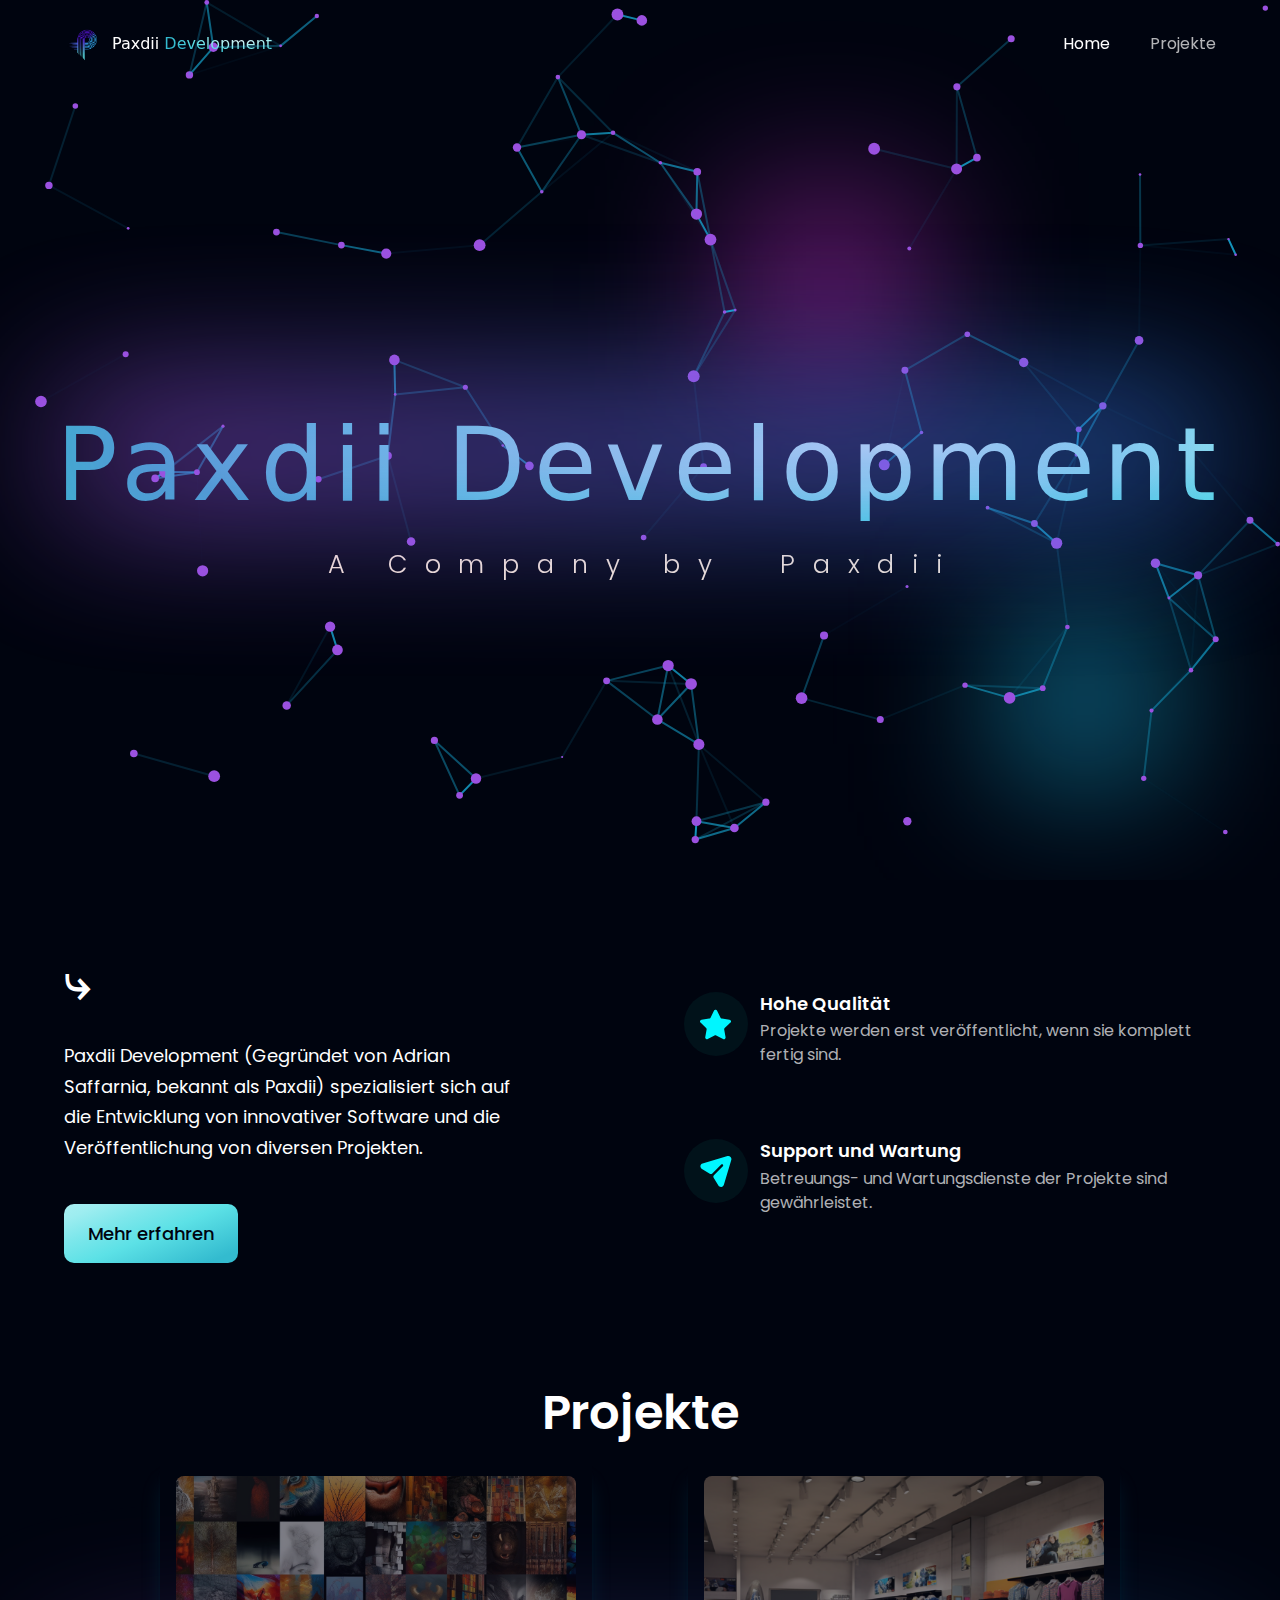
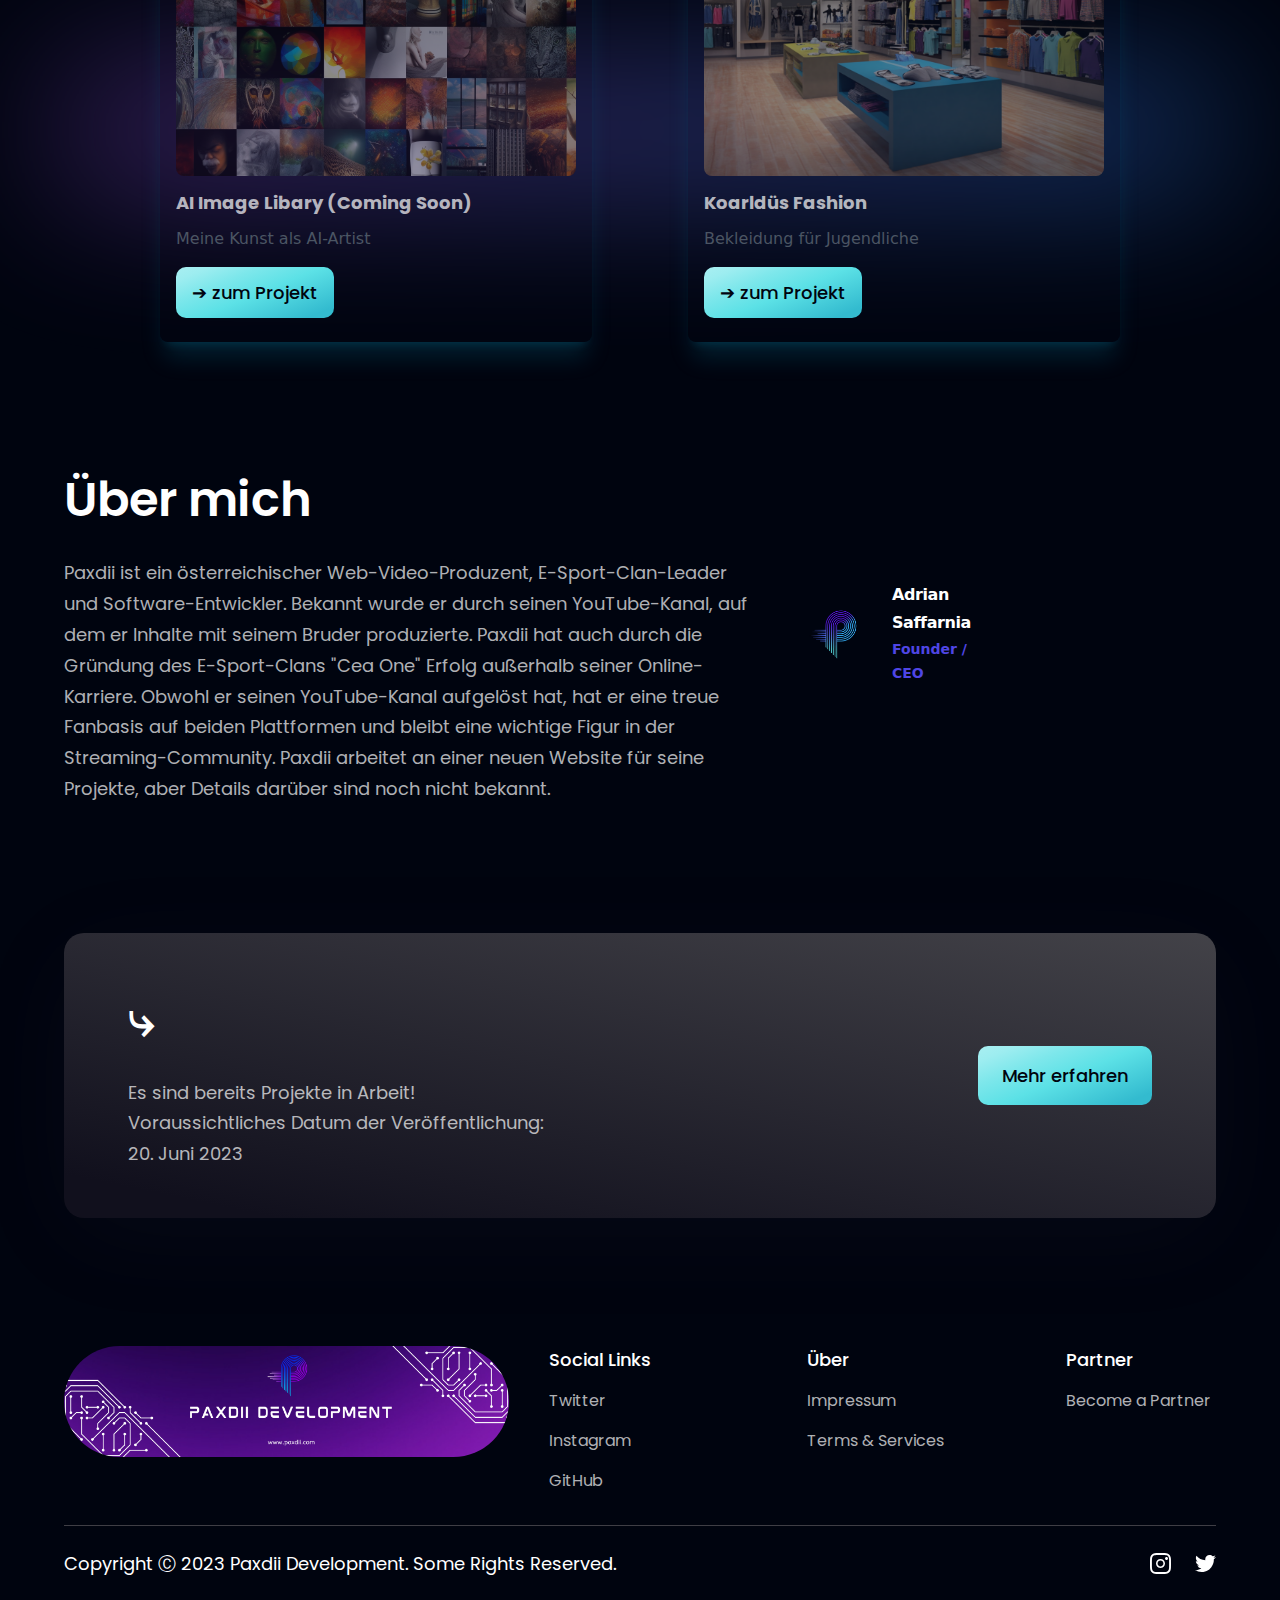
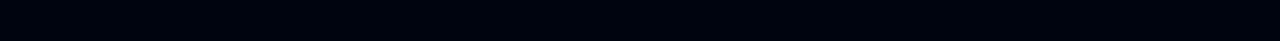
==== commit dcf1d48f: "v4-bugfixes" ====
--- a/index.html
+++ b/index.html
@@ -9,8 +9,8 @@
     <meta name="keywords" content="Paxdii Development,Paxdii Twitch, Paxdii,radidreht,Adrian Saffarnia,adi,paxdi,paxdii software,paxdii stream, paxdii projekte, adrianadi1234,adisaff,paxdii homepage,doublep8000,darkmarster800,valorant,koarl,paxdii valorant,düs,cea one esports,paxdii c1,adrian.sfrn,paxdii youtube,paxdii discord,radidreht youtube,paxdii social media,saffarnia,paxdii twitter,paxdii facebook,paxdii influencer,paxdii rainbowsixsiege,paxdii gaming,paxdy,paxdei,raffiraffi1,fxbio7,libranic,raflaffel,paxdii live,paxdii email,paxdii media">
     <meta name="author" content="Adrian Saffarnia"/>
     <title>PAXDII Development - A company by Paxdii</title>
-    <script type="module" crossorigin src="/assets/index.f9b09615.js"></script>
-    <link rel="stylesheet" href="/assets/index.48abffce.css">
+    <script type="module" crossorigin src="/assets/index.2f233e74.js"></script>
+    <link rel="stylesheet" href="/assets/index.4ab35f2b.css">
   </head>
   <body>
     <div id="root"></div>
--- a/assets/index.4ab35f2b.css
+++ b/assets/index.4ab35f2b.css
@@ -0,0 +1 @@
+@import"https://fonts.googleapis.com/css2?family=Poppins:wght@400;500;600;700;800;900&display=swap";*,:before,:after{box-sizing:border-box;border-width:0;border-style:solid;border-color:#e5e7eb}:before,:after{--tw-content: ""}html{line-height:1.5;-webkit-text-size-adjust:100%;-moz-tab-size:4;-o-tab-size:4;tab-size:4;font-family:ui-sans-serif,system-ui,-apple-system,BlinkMacSystemFont,Segoe UI,Roboto,Helvetica Neue,Arial,Noto Sans,sans-serif,"Apple Color Emoji","Segoe UI Emoji",Segoe UI Symbol,"Noto Color Emoji"}body{margin:0;line-height:inherit}hr{height:0;color:inherit;border-top-width:1px}abbr:where([title]){-webkit-text-decoration:underline dotted;text-decoration:underline dotted}h1,h2,h3,h4,h5,h6{font-size:inherit;font-weight:inherit}a{color:inherit;text-decoration:inherit}b,strong{font-weight:bolder}code,kbd,samp,pre{font-family:ui-monospace,SFMono-Regular,Menlo,Monaco,Consolas,Liberation Mono,Courier New,monospace;font-size:1em}small{font-size:80%}sub,sup{font-size:75%;line-height:0;position:relative;vertical-align:baseline}sub{bottom:-.25em}sup{top:-.5em}table{text-indent:0;border-color:inherit;border-collapse:collapse}button,input,optgroup,select,textarea{font-family:inherit;font-size:100%;font-weight:inherit;line-height:inherit;color:inherit;margin:0;padding:0}button,select{text-transform:none}button,[type=button],[type=reset],[type=submit]{-webkit-appearance:button;background-color:transparent;background-image:none}:-moz-focusring{outline:auto}:-moz-ui-invalid{box-shadow:none}progress{vertical-align:baseline}::-webkit-inner-spin-button,::-webkit-outer-spin-button{height:auto}[type=search]{-webkit-appearance:textfield;outline-offset:-2px}::-webkit-search-decoration{-webkit-appearance:none}::-webkit-file-upload-button{-webkit-appearance:button;font:inherit}summary{display:list-item}blockquote,dl,dd,h1,h2,h3,h4,h5,h6,hr,figure,p,pre{margin:0}fieldset{margin:0;padding:0}legend{padding:0}ol,ul,menu{list-style:none;margin:0;padding:0}textarea{resize:vertical}input::-moz-placeholder,textarea::-moz-placeholder{opacity:1;color:#9ca3af}input::placeholder,textarea::placeholder{opacity:1;color:#9ca3af}button,[role=button]{cursor:pointer}:disabled{cursor:default}img,svg,video,canvas,audio,iframe,embed,object{display:block;vertical-align:middle}img,video{max-width:100%;height:auto}*,:before,:after{--tw-border-spacing-x: 0;--tw-border-spacing-y: 0;--tw-translate-x: 0;--tw-translate-y: 0;--tw-rotate: 0;--tw-skew-x: 0;--tw-skew-y: 0;--tw-scale-x: 1;--tw-scale-y: 1;--tw-pan-x: ;--tw-pan-y: ;--tw-pinch-zoom: ;--tw-scroll-snap-strictness: proximity;--tw-ordinal: ;--tw-slashed-zero: ;--tw-numeric-figure: ;--tw-numeric-spacing: ;--tw-numeric-fraction: ;--tw-ring-inset: ;--tw-ring-offset-width: 0px;--tw-ring-offset-color: #fff;--tw-ring-color: rgb(59 130 246 / .5);--tw-ring-offset-shadow: 0 0 #0000;--tw-ring-shadow: 0 0 #0000;--tw-shadow: 0 0 #0000;--tw-shadow-colored: 0 0 #0000;--tw-blur: ;--tw-brightness: ;--tw-contrast: ;--tw-grayscale: ;--tw-hue-rotate: ;--tw-invert: ;--tw-saturate: ;--tw-sepia: ;--tw-drop-shadow: ;--tw-backdrop-blur: ;--tw-backdrop-brightness: ;--tw-backdrop-contrast: ;--tw-backdrop-grayscale: ;--tw-backdrop-hue-rotate: ;--tw-backdrop-invert: ;--tw-backdrop-opacity: ;--tw-backdrop-saturate: ;--tw-backdrop-sepia: }::backdrop{--tw-border-spacing-x: 0;--tw-border-spacing-y: 0;--tw-translate-x: 0;--tw-translate-y: 0;--tw-rotate: 0;--tw-skew-x: 0;--tw-skew-y: 0;--tw-scale-x: 1;--tw-scale-y: 1;--tw-pan-x: ;--tw-pan-y: ;--tw-pinch-zoom: ;--tw-scroll-snap-strictness: proximity;--tw-ordinal: ;--tw-slashed-zero: ;--tw-numeric-figure: ;--tw-numeric-spacing: ;--tw-numeric-fraction: ;--tw-ring-inset: ;--tw-ring-offset-width: 0px;--tw-ring-offset-color: #fff;--tw-ring-color: rgb(59 130 246 / .5);--tw-ring-offset-shadow: 0 0 #0000;--tw-ring-shadow: 0 0 #0000;--tw-shadow: 0 0 #0000;--tw-shadow-colored: 0 0 #0000;--tw-blur: ;--tw-brightness: ;--tw-contrast: ;--tw-grayscale: ;--tw-hue-rotate: ;--tw-invert: ;--tw-saturate: ;--tw-sepia: ;--tw-drop-shadow: ;--tw-backdrop-blur: ;--tw-backdrop-brightness: ;--tw-backdrop-contrast: ;--tw-backdrop-grayscale: ;--tw-backdrop-hue-rotate: ;--tw-backdrop-invert: ;--tw-backdrop-opacity: ;--tw-backdrop-saturate: ;--tw-backdrop-sepia: }.container{width:100%}@media (min-width: 480px){.container{max-width:480px}}@media (min-width: 620px){.container{max-width:620px}}@media (min-width: 768px){.container{max-width:768px}}@media (min-width: 1060px){.container{max-width:1060px}}@media (min-width: 1200px){.container{max-width:1200px}}@media (min-width: 1700px){.container{max-width:1700px}}.absolute{position:absolute}.relative{position:relative}.top-20{top:5rem}.right-0{right:0px}.-right-\[50\%\]{right:-50%}.bottom-40{bottom:10rem}.z-0{z-index:0}.z-10{z-index:10}.z-20{z-index:20}.z-\[0\]{z-index:0}.z-\[1\]{z-index:1}.m-5{margin:1.25rem}.m-3{margin:.75rem}.mx-6{margin-left:1.5rem;margin-right:1.5rem}.my-6{margin-top:1.5rem;margin-bottom:1.5rem}.my-4{margin-top:1rem;margin-bottom:1rem}.my-5{margin-top:1.25rem;margin-bottom:1.25rem}.my-10{margin-top:2.5rem;margin-bottom:2.5rem}.mx-4{margin-left:1rem;margin-right:1rem}.my-2{margin-top:.5rem;margin-bottom:.5rem}.mr-0{margin-right:0}.mt-10{margin-top:2.5rem}.ml-0{margin-left:0}.mt-5{margin-top:1.25rem}.ml-4{margin-left:1rem}.mb-8{margin-bottom:2rem}.mr-10{margin-right:2.5rem}.mt-4{margin-top:1rem}.mb-4{margin-bottom:1rem}.mb-0{margin-bottom:0}.mt-6{margin-top:1.5rem}.mr-6{margin-right:1.5rem}.ml-2{margin-left:.5rem}.mb-6{margin-bottom:1.5rem}.ml-3{margin-left:.75rem}.mb-1{margin-bottom:.25rem}.mr-2{margin-right:.5rem}.mt-3{margin-top:.75rem}.mt-2{margin-top:.5rem}.mb-2{margin-bottom:.5rem}.flex{display:flex}.grid{display:grid}.hidden{display:none}.h-16{height:4rem}.h-\[27\.6px\]{height:27.6px}.h-\[48px\]{height:48px}.h-\[21px\]{height:21px}.h-\[140px\]{height:140px}.h-\[100\%\]{height:100%}.h-\[23px\]{height:23px}.h-\[64px\]{height:64px}.h-\[50\%\]{height:50%}.h-\[40px\]{height:40px}.h-\[28px\]{height:28px}.h-64{height:16rem}.h-\[60\%\]{height:60%}.w-full{width:100%}.w-16{width:4rem}.w-\[100px\]{width:100px}.w-\[42\.6px\]{width:42.6px}.w-\[48px\]{width:48px}.w-\[500px\]{width:500px}.w-\[21px\]{width:21px}.w-\[140px\]{width:140px}.w-\[100\%\]{width:100%}.w-\[23px\]{width:23px}.w-\[64px\]{width:64px}.w-\[50\%\]{width:50%}.w-\[40px\]{width:40px}.w-\[28px\]{width:28px}.w-\[60\%\]{width:60%}.min-w-\[120px\]{min-width:120px}.min-w-\[150px\]{min-width:150px}.min-w-\[140px\]{min-width:140px}.max-w-\[470px\]{max-width:470px}.max-w-\[370px\]{max-width:370px}.max-w-\[312px\]{max-width:312px}.max-w-\[450px\]{max-width:450px}.flex-1{flex:1 1 0%}.flex-\[1\]{flex:1}.flex-\[1\.5\]{flex:1.5}.grow{flex-grow:1}.basis-2\/4{flex-basis:50%}.basis-1\/4{flex-basis:25%}.cursor-pointer{cursor:pointer}.resize{resize:both}.list-none{list-style-type:none}.flex-row{flex-direction:row}.flex-col{flex-direction:column}.flex-col-reverse{flex-direction:column-reverse}.flex-wrap{flex-wrap:wrap}.items-start{align-items:flex-start}.items-center{align-items:center}.justify-start{justify-content:flex-start}.justify-end{justify-content:flex-end}.justify-center{justify-content:center}.justify-between{justify-content:space-between}.justify-evenly{justify-content:space-evenly}.gap-x-6{-moz-column-gap:1.5rem;column-gap:1.5rem}.gap-x-8{-moz-column-gap:2rem;column-gap:2rem}.gap-y-12{row-gap:3rem}.overflow-hidden{overflow:hidden}.rounded-full{border-radius:9999px}.rounded-\[10px\]{border-radius:10px}.rounded-\[20px\]{border-radius:20px}.rounded-xl{border-radius:.75rem}.rounded-lg{border-radius:.5rem}.border-t-\[1px\]{border-top-width:1px}.border-t-\[\#3F3E45\]{--tw-border-opacity: 1;border-top-color:rgb(63 62 69 / var(--tw-border-opacity))}.bg-primary{--tw-bg-opacity: 1;background-color:rgb(0 4 15 / var(--tw-bg-opacity))}.bg-dimBlue{background-color:#09977c1a}.object-contain{-o-object-fit:contain;object-fit:contain}.object-cover{-o-object-fit:cover;object-fit:cover}.p-\[2px\]{padding:2px}.p-6{padding:1.5rem}.p-4{padding:1rem}.px-6{padding-left:1.5rem;padding-right:1.5rem}.py-6{padding-top:1.5rem;padding-bottom:1.5rem}.py-4{padding-top:1rem;padding-bottom:1rem}.px-10{padding-left:2.5rem;padding-right:2.5rem}.py-12{padding-top:3rem;padding-bottom:3rem}.py-3{padding-top:.75rem;padding-bottom:.75rem}.px-4{padding-left:1rem;padding-right:1rem}.pt-6{padding-top:1.5rem}.text-left{text-align:left}.text-center{text-align:center}.font-poppins{font-family:Poppins,sans-serif}.text-\[40px\]{font-size:40px}.text-\[18px\]{font-size:18px}.text-base{font-size:1rem;line-height:1.5rem}.text-sm{font-size:.875rem;line-height:1.25rem}.text-\[20px\]{font-size:20px}.text-\[16px\]{font-size:16px}.text-lg{font-size:1.125rem;line-height:1.75rem}.text-\[30\.89px\]{font-size:30.89px}.text-\[15\.45px\]{font-size:15.45px}.font-semibold{font-weight:600}.font-normal{font-weight:400}.font-medium{font-weight:500}.font-bold{font-weight:700}.uppercase{text-transform:uppercase}.leading-\[66\.8px\]{line-height:66.8px}.leading-\[30\.8px\]{line-height:30.8px}.leading-7{line-height:1.75rem}.leading-6{line-height:1.5rem}.leading-\[32\.4px\]{line-height:32.4px}.leading-\[32px\]{line-height:32px}.leading-\[24px\]{line-height:24px}.leading-\[27px\]{line-height:27px}.leading-\[23\.4px\]{line-height:23.4px}.leading-\[43\.16px\]{line-height:43.16px}.leading-\[21\.58px\]{line-height:21.58px}.tracking-tight{letter-spacing:-.025em}.text-white{--tw-text-opacity: 1;color:rgb(255 255 255 / var(--tw-text-opacity))}.text-dimWhite{color:#ffffffb3}.text-indigo-600{--tw-text-opacity: 1;color:rgb(79 70 229 / var(--tw-text-opacity))}.text-primary{--tw-text-opacity: 1;color:rgb(0 4 15 / var(--tw-text-opacity))}.\!text-white{--tw-text-opacity: 1 !important;color:rgb(255 255 255 / var(--tw-text-opacity))!important}.text-gray-600{--tw-text-opacity: 1;color:rgb(75 85 99 / var(--tw-text-opacity))}.opacity-50{opacity:.5}.shadow-xl{--tw-shadow: 0 20px 25px -5px rgb(0 0 0 / .1), 0 8px 10px -6px rgb(0 0 0 / .1);--tw-shadow-colored: 0 20px 25px -5px var(--tw-shadow-color), 0 8px 10px -6px var(--tw-shadow-color);box-shadow:var(--tw-ring-offset-shadow, 0 0 #0000),var(--tw-ring-shadow, 0 0 #0000),var(--tw-shadow)}.shadow-cyan-600\/20{--tw-shadow-color: rgb(8 145 178 / .2);--tw-shadow: var(--tw-shadow-colored)}.outline-none{outline:2px solid transparent;outline-offset:2px}:root{--black-gradient: linear-gradient( 144.39deg, #ffffff -278.56%, #6d6d6d -78.47%, #11101d 91.61% );--card-shadow: 0px 20px 100px -10px rgba(66, 71, 91, .1)}*{scroll-behavior:smooth}#home:before{content:"";position:absolute;width:123px;height:123px;left:60%;top:138px;filter:blur(90px);background-color:#fb37ff}#home:after{content:"";position:absolute;width:123px;height:123px;left:80%;top:550px;background-color:#18b2de;filter:blur(80px)}#projects:before{content:"";position:absolute;width:90%;height:100px;top:50rem;filter:blur(80px);background:linear-gradient(93.51deg,#9B51E0 2.84%,#3081ED 99.18%);opacity:50%;z-index:0}#info:before{content:"";position:absolute;width:90%;height:100px;top:-30rem;filter:blur(80px);opacity:80%;background:linear-gradient(93.51deg,#9B51E0 2.84%,#3081ED 99.18%)}.text-gradient{background:radial-gradient(64.18% 64.18% at 71.16% 35.69%,#def9fa .89%,#bef3f5 17.23%,#9dedf0 42.04%,#7de7eb 55.12%,#5ce1e6 71.54%,#33bbcf 100%);-webkit-background-clip:text;-webkit-text-fill-color:transparent;background-clip:text;text-fill-color:transparent}.bg-blue-gradient{background:linear-gradient(157.81deg,#def9fa -43.27%,#bef3f5 -21.24%,#9dedf0 12.19%,#7de7eb 29.82%,#5ce1e6 51.94%,#33bbcf 90.29%)}.bg-black-gradient{background:linear-gradient(144.39deg,#ffffff -278.56%,#6d6d6d -78.47%,#11101d 91.61%)}.bg-black-gradient-2{background:linear-gradient(-168.39deg,#ffffff -278.56%,#6d6d6d -78.47%,#11101d 91.61%)}.bg-gray-gradient{background:linear-gradient(153.47deg,rgba(255,255,255,0) -341.94%,#14101d 95.11%)}.bg-discount-gradient{background:linear-gradient(125.17deg,#272727 0%,#11101d 100%)}.box-shadow{box-shadow:0 20px 100px -10px #42475b1a}.sidebar{animation:slide-top .5s cubic-bezier(.25,.46,.45,.94) both}@keyframes slide-top{0%{transform:translateY(100px)}to{transform:translateY(0)}}.feature-card:hover{background:var(--black-gradient);box-shadow:var(--card-shadow)}.feedback-container .feedback-card:last-child{margin-right:0}.feedback-card{background:transparent}.feedback-card:hover{background:var(--black-gradient)}.blue__gradient{background:linear-gradient(180deg,rgba(188,165,255,0) 0%,#214d76 100%);filter:blur(123px)}.pink__gradient{background:linear-gradient(90deg,#f4c4f3 0%,#fc67fa 100%);filter:blur(900px)}.white__gradient{background:rgba(255,255,255,.6);filter:blur(750px)}*{margin:0;padding:0;box-sizing:border-box}.header{display:flex;flex-direction:column;justify-content:center;align-items:center;height:88vh;position:relative;text-align:center;padding:0 2em}.header h1{font-size:5vw;margin:0;padding-bottom:.5rem;letter-spacing:.5rem;transition:all .3s ease;z-index:3}.header h1:hover{transform:translate3d(0,-10px,22px)}.header h3.span{font-size:2vw;letter-spacing:.7em;font-weight:300;color:#faebd7;z-index:4}.header span:hover{font-weight:500;font-size:2.2vw}.header a{text-decoration:none}@media (min-width: 800px){.header h1{font-size:5vw}}@media (min-width: 360px){.header h1{font-size:8vw}}.background{position:absolute;height:100vh;top:0;bottom:0;left:0;right:0;z-index:0}.loader span{color:#faebd7;text-shadow:0 0 0 #faebd7;transition:all 1s ease-in-out}.loader span:hover{text-shadow:20px 0 70px #1681de;color:#1681de}.loader span:nth-child(2){animation-delay:.1s}.loader span:nth-child(3){animation-delay:.2s}.loader span:nth-child(4){animation-delay:.3s}.loader span:nth-child(5){animation-delay:.4s}.loader span:nth-child(6){animation-delay:.5s}.loader span:nth-child(7){animation-delay:.6s}.loader span:nth-child(8){animation-delay:.7s}.loader span:nth-child(9){animation-delay:.8s}.loader span:nth-child(10){animation-delay:.9s}.loader span:nth-child(11){animation-delay:1s}.loader span:nth-child(12){animation-delay:1.1s}.loader span:nth-child(13){animation-delay:1.2s}.loader span:nth-child(14){animation-delay:1.3s}.loader span:nth-child(15){animation-delay:1.4s}.loader span:nth-child(16){animation-delay:1.5s}.loader span:nth-child(17){animation-delay:1.6s}.loader span:nth-child(18){animation-delay:1.7s}.loader span:nth-child(19){animation-delay:1.8s}.loader span:nth-child(20){animation-delay:1.9s}.loader span:nth-child(21){animation-delay:2s}.loader span:nth-child(22){animation-delay:2.1s}.hover\:text-secondary:hover{--tw-text-opacity: 1;color:rgb(0 246 255 / var(--tw-text-opacity))}.hover\:shadow-lg:hover{--tw-shadow: 0 10px 15px -3px rgb(0 0 0 / .1), 0 4px 6px -4px rgb(0 0 0 / .1);--tw-shadow-colored: 0 10px 15px -3px var(--tw-shadow-color), 0 4px 6px -4px var(--tw-shadow-color);box-shadow:var(--tw-ring-offset-shadow, 0 0 #0000),var(--tw-ring-shadow, 0 0 #0000),var(--tw-shadow)}.hover\:shadow-xl:hover{--tw-shadow: 0 20px 25px -5px rgb(0 0 0 / .1), 0 8px 10px -6px rgb(0 0 0 / .1);--tw-shadow-colored: 0 20px 25px -5px var(--tw-shadow-color), 0 8px 10px -6px var(--tw-shadow-color);box-shadow:var(--tw-ring-offset-shadow, 0 0 #0000),var(--tw-ring-shadow, 0 0 #0000),var(--tw-shadow)}.hover\:shadow-indigo-500\/20:hover{--tw-shadow-color: rgb(99 102 241 / .2);--tw-shadow: var(--tw-shadow-colored)}.hover\:shadow-cyan-100\/20:hover{--tw-shadow-color: rgb(207 250 254 / .2);--tw-shadow: var(--tw-shadow-colored)}@media (min-width: 480px){.xs\:text-\[48px\]{font-size:48px}.xs\:text-\[40\.89px\]{font-size:40.89px}.xs\:text-\[20\.45px\]{font-size:20.45px}.xs\:leading-\[76\.8px\]{line-height:76.8px}.xs\:leading-\[53\.16px\]{line-height:53.16px}.xs\:leading-\[26\.58px\]{line-height:26.58px}}@media (min-width: 620px){.ss\:my-0{margin-top:0;margin-bottom:0}}@media (min-width: 768px){.sm\:mx-16{margin-left:4rem;margin-right:4rem}.sm\:my-16{margin-top:4rem;margin-bottom:4rem}.sm\:ml-10{margin-left:2.5rem}.sm\:mt-0{margin-top:0}.sm\:mr-5{margin-right:1.25rem}.sm\:mb-20{margin-bottom:5rem}.sm\:mb-16{margin-bottom:4rem}.sm\:block{display:block}.sm\:flex{display:flex}.sm\:hidden{display:none}.sm\:w-\[192px\]{width:192px}.sm\:min-w-\[192px\]{min-width:192px}.sm\:grid-cols-2{grid-template-columns:repeat(2,minmax(0,1fr))}.sm\:flex-row{flex-direction:row}.sm\:justify-start{justify-content:flex-start}.sm\:gap-y-16{row-gap:4rem}.sm\:px-16{padding-left:4rem;padding-right:4rem}.sm\:py-16{padding-top:4rem;padding-bottom:4rem}.sm\:py-12{padding-top:3rem;padding-bottom:3rem}}@media (min-width: 1060px){.md\:mr-10{margin-right:2.5rem}.md\:mt-0{margin-top:0}.md\:ml-10{margin-left:2.5rem}.md\:flex-row{flex-direction:row}}@media (min-width: 1700px){.xl\:col-span-2{grid-column:span 2 / span 2}.xl\:max-w-\[1280px\]{max-width:1280px}}
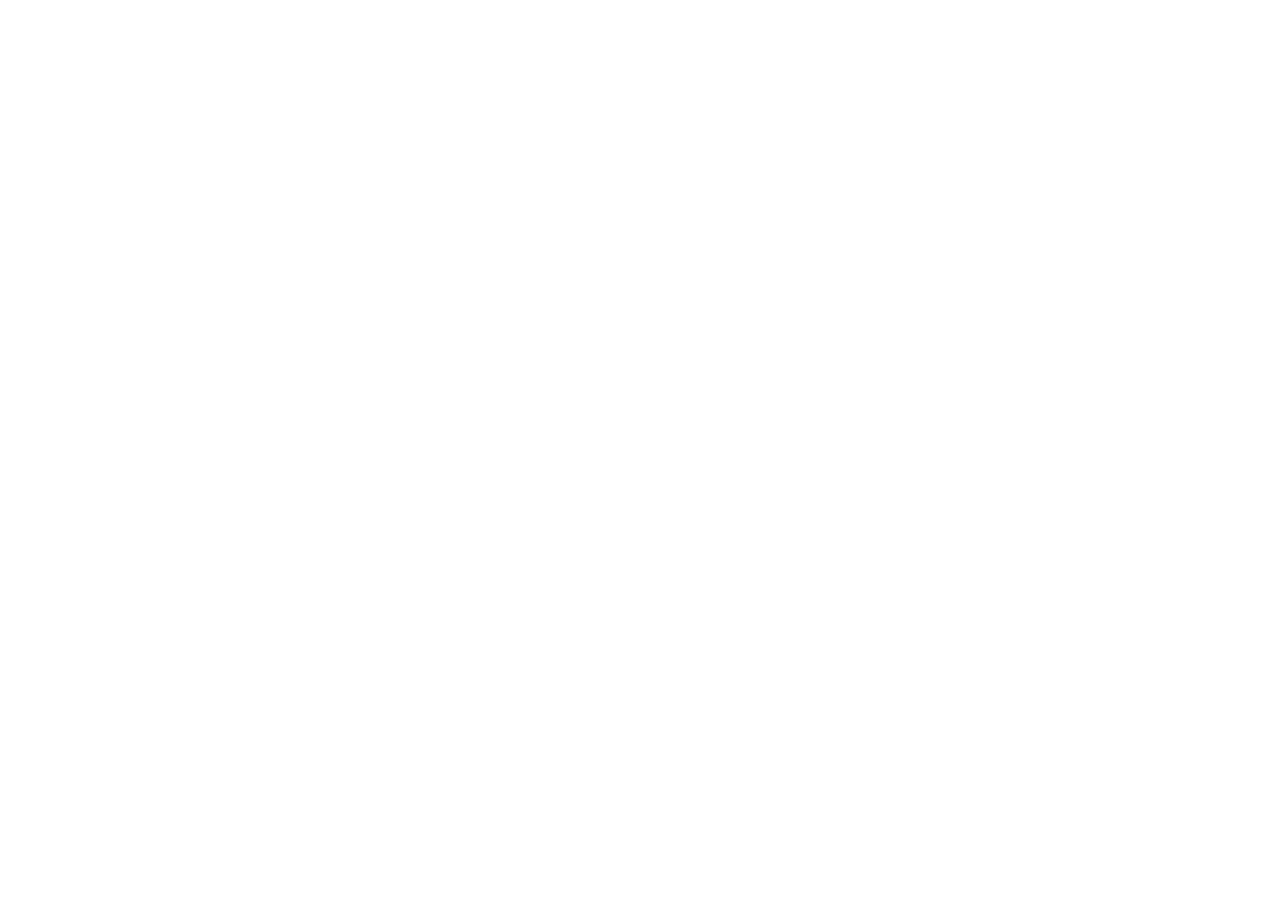
==== commit c8a32889: "v-5-gallery" ====
--- a/index.html
+++ b/index.html
@@ -9,8 +9,8 @@
     <meta name="keywords" content="Paxdii Development,Paxdii Twitch, Paxdii,radidreht,Adrian Saffarnia,adi,paxdi,paxdii software,paxdii stream, paxdii projekte, adrianadi1234,adisaff,paxdii homepage,doublep8000,darkmarster800,valorant,koarl,paxdii valorant,düs,cea one esports,paxdii c1,adrian.sfrn,paxdii youtube,paxdii discord,radidreht youtube,paxdii social media,saffarnia,paxdii twitter,paxdii facebook,paxdii influencer,paxdii rainbowsixsiege,paxdii gaming,paxdy,paxdei,raffiraffi1,fxbio7,libranic,raflaffel,paxdii live,paxdii email,paxdii media">
     <meta name="author" content="Adrian Saffarnia"/>
     <title>PAXDII Development - A company by Paxdii</title>
-    <script type="module" crossorigin src="/assets/index.2f233e74.js"></script>
-    <link rel="stylesheet" href="/assets/index.4ab35f2b.css">
+    <script type="module" crossorigin src="/assets/index.a22af2b5.js"></script>
+    <link rel="stylesheet" href="/assets/index.e4556e51.css">
   </head>
   <body>
     <div id="root"></div>
--- a/assets/index.e4556e51.css
+++ b/assets/index.e4556e51.css
@@ -0,0 +1 @@
+@import"https://fonts.googleapis.com/css2?family=Poppins:wght@400;500;600;700;800;900&display=swap";*,:before,:after{box-sizing:border-box;border-width:0;border-style:solid;border-color:#e5e7eb}:before,:after{--tw-content: ""}html{line-height:1.5;-webkit-text-size-adjust:100%;-moz-tab-size:4;-o-tab-size:4;tab-size:4;font-family:ui-sans-serif,system-ui,-apple-system,BlinkMacSystemFont,Segoe UI,Roboto,Helvetica Neue,Arial,Noto Sans,sans-serif,"Apple Color Emoji","Segoe UI Emoji",Segoe UI Symbol,"Noto Color Emoji"}body{margin:0;line-height:inherit}hr{height:0;color:inherit;border-top-width:1px}abbr:where([title]){-webkit-text-decoration:underline dotted;text-decoration:underline dotted}h1,h2,h3,h4,h5,h6{font-size:inherit;font-weight:inherit}a{color:inherit;text-decoration:inherit}b,strong{font-weight:bolder}code,kbd,samp,pre{font-family:ui-monospace,SFMono-Regular,Menlo,Monaco,Consolas,Liberation Mono,Courier New,monospace;font-size:1em}small{font-size:80%}sub,sup{font-size:75%;line-height:0;position:relative;vertical-align:baseline}sub{bottom:-.25em}sup{top:-.5em}table{text-indent:0;border-color:inherit;border-collapse:collapse}button,input,optgroup,select,textarea{font-family:inherit;font-size:100%;font-weight:inherit;line-height:inherit;color:inherit;margin:0;padding:0}button,select{text-transform:none}button,[type=button],[type=reset],[type=submit]{-webkit-appearance:button;background-color:transparent;background-image:none}:-moz-focusring{outline:auto}:-moz-ui-invalid{box-shadow:none}progress{vertical-align:baseline}::-webkit-inner-spin-button,::-webkit-outer-spin-button{height:auto}[type=search]{-webkit-appearance:textfield;outline-offset:-2px}::-webkit-search-decoration{-webkit-appearance:none}::-webkit-file-upload-button{-webkit-appearance:button;font:inherit}summary{display:list-item}blockquote,dl,dd,h1,h2,h3,h4,h5,h6,hr,figure,p,pre{margin:0}fieldset{margin:0;padding:0}legend{padding:0}ol,ul,menu{list-style:none;margin:0;padding:0}textarea{resize:vertical}input::-moz-placeholder,textarea::-moz-placeholder{opacity:1;color:#9ca3af}input::placeholder,textarea::placeholder{opacity:1;color:#9ca3af}button,[role=button]{cursor:pointer}:disabled{cursor:default}img,svg,video,canvas,audio,iframe,embed,object{display:block;vertical-align:middle}img,video{max-width:100%;height:auto}*,:before,:after{--tw-border-spacing-x: 0;--tw-border-spacing-y: 0;--tw-translate-x: 0;--tw-translate-y: 0;--tw-rotate: 0;--tw-skew-x: 0;--tw-skew-y: 0;--tw-scale-x: 1;--tw-scale-y: 1;--tw-pan-x: ;--tw-pan-y: ;--tw-pinch-zoom: ;--tw-scroll-snap-strictness: proximity;--tw-ordinal: ;--tw-slashed-zero: ;--tw-numeric-figure: ;--tw-numeric-spacing: ;--tw-numeric-fraction: ;--tw-ring-inset: ;--tw-ring-offset-width: 0px;--tw-ring-offset-color: #fff;--tw-ring-color: rgb(59 130 246 / .5);--tw-ring-offset-shadow: 0 0 #0000;--tw-ring-shadow: 0 0 #0000;--tw-shadow: 0 0 #0000;--tw-shadow-colored: 0 0 #0000;--tw-blur: ;--tw-brightness: ;--tw-contrast: ;--tw-grayscale: ;--tw-hue-rotate: ;--tw-invert: ;--tw-saturate: ;--tw-sepia: ;--tw-drop-shadow: ;--tw-backdrop-blur: ;--tw-backdrop-brightness: ;--tw-backdrop-contrast: ;--tw-backdrop-grayscale: ;--tw-backdrop-hue-rotate: ;--tw-backdrop-invert: ;--tw-backdrop-opacity: ;--tw-backdrop-saturate: ;--tw-backdrop-sepia: }::backdrop{--tw-border-spacing-x: 0;--tw-border-spacing-y: 0;--tw-translate-x: 0;--tw-translate-y: 0;--tw-rotate: 0;--tw-skew-x: 0;--tw-skew-y: 0;--tw-scale-x: 1;--tw-scale-y: 1;--tw-pan-x: ;--tw-pan-y: ;--tw-pinch-zoom: ;--tw-scroll-snap-strictness: proximity;--tw-ordinal: ;--tw-slashed-zero: ;--tw-numeric-figure: ;--tw-numeric-spacing: ;--tw-numeric-fraction: ;--tw-ring-inset: ;--tw-ring-offset-width: 0px;--tw-ring-offset-color: #fff;--tw-ring-color: rgb(59 130 246 / .5);--tw-ring-offset-shadow: 0 0 #0000;--tw-ring-shadow: 0 0 #0000;--tw-shadow: 0 0 #0000;--tw-shadow-colored: 0 0 #0000;--tw-blur: ;--tw-brightness: ;--tw-contrast: ;--tw-grayscale: ;--tw-hue-rotate: ;--tw-invert: ;--tw-saturate: ;--tw-sepia: ;--tw-drop-shadow: ;--tw-backdrop-blur: ;--tw-backdrop-brightness: ;--tw-backdrop-contrast: ;--tw-backdrop-grayscale: ;--tw-backdrop-hue-rotate: ;--tw-backdrop-invert: ;--tw-backdrop-opacity: ;--tw-backdrop-saturate: ;--tw-backdrop-sepia: }.container{width:100%}@media (min-width: 480px){.container{max-width:480px}}@media (min-width: 620px){.container{max-width:620px}}@media (min-width: 768px){.container{max-width:768px}}@media (min-width: 1060px){.container{max-width:1060px}}@media (min-width: 1200px){.container{max-width:1200px}}@media (min-width: 1700px){.container{max-width:1700px}}.absolute{position:absolute}.relative{position:relative}.inset-0{top:0px;right:0px;bottom:0px;left:0px}.top-20{top:5rem}.right-0{right:0px}.-right-\[50\%\]{right:-50%}.bottom-40{bottom:10rem}.z-10{z-index:10}.z-\[0\]{z-index:0}.z-\[1\]{z-index:1}.z-0{z-index:0}.z-20{z-index:20}.m-5{margin:1.25rem}.m-3{margin:.75rem}.mx-6{margin-left:1.5rem;margin-right:1.5rem}.my-6{margin-top:1.5rem;margin-bottom:1.5rem}.my-4{margin-top:1rem;margin-bottom:1rem}.my-5{margin-top:1.25rem;margin-bottom:1.25rem}.my-10{margin-top:2.5rem;margin-bottom:2.5rem}.mx-4{margin-left:1rem;margin-right:1rem}.my-2{margin-top:.5rem;margin-bottom:.5rem}.my-1{margin-top:.25rem;margin-bottom:.25rem}.mr-0{margin-right:0}.mt-10{margin-top:2.5rem}.ml-0{margin-left:0}.mt-5{margin-top:1.25rem}.ml-4{margin-left:1rem}.mb-8{margin-bottom:2rem}.mr-10{margin-right:2.5rem}.mt-4{margin-top:1rem}.mb-4{margin-bottom:1rem}.mb-0{margin-bottom:0}.mt-6{margin-top:1.5rem}.mr-6{margin-right:1.5rem}.ml-2{margin-left:.5rem}.mb-6{margin-bottom:1.5rem}.ml-3{margin-left:.75rem}.mb-1{margin-bottom:.25rem}.mr-2{margin-right:.5rem}.mt-3{margin-top:.75rem}.mt-2{margin-top:.5rem}.mb-2{margin-bottom:.5rem}.flex{display:flex}.grid{display:grid}.hidden{display:none}.h-16{height:4rem}.h-\[27\.6px\]{height:27.6px}.h-\[48px\]{height:48px}.h-\[21px\]{height:21px}.h-\[140px\]{height:140px}.h-\[100\%\]{height:100%}.h-\[23px\]{height:23px}.h-\[64px\]{height:64px}.h-\[50\%\]{height:50%}.h-\[40px\]{height:40px}.h-\[28px\]{height:28px}.h-64{height:16rem}.h-\[60\%\]{height:60%}.h-\[300px\]{height:300px}.h-full{height:100%}.w-full{width:100%}.w-16{width:4rem}.w-\[100px\]{width:100px}.w-\[42\.6px\]{width:42.6px}.w-\[48px\]{width:48px}.w-\[500px\]{width:500px}.w-\[21px\]{width:21px}.w-\[140px\]{width:140px}.w-\[100\%\]{width:100%}.w-\[23px\]{width:23px}.w-\[64px\]{width:64px}.w-\[50\%\]{width:50%}.w-\[40px\]{width:40px}.w-\[28px\]{width:28px}.w-\[60\%\]{width:60%}.w-\[300px\]{width:300px}.min-w-\[120px\]{min-width:120px}.min-w-\[150px\]{min-width:150px}.min-w-\[140px\]{min-width:140px}.max-w-\[470px\]{max-width:470px}.max-w-\[370px\]{max-width:370px}.max-w-\[312px\]{max-width:312px}.max-w-\[450px\]{max-width:450px}.flex-1{flex:1 1 0%}.flex-\[1\]{flex:1}.flex-\[1\.5\]{flex:1.5}.grow{flex-grow:1}.basis-2\/4{flex-basis:50%}.basis-1\/4{flex-basis:25%}.cursor-pointer{cursor:pointer}.resize{resize:both}.list-none{list-style-type:none}.flex-row{flex-direction:row}.flex-col{flex-direction:column}.flex-col-reverse{flex-direction:column-reverse}.flex-wrap{flex-wrap:wrap}.place-content-center{place-content:center}.items-start{align-items:flex-start}.items-center{align-items:center}.justify-start{justify-content:flex-start}.justify-end{justify-content:flex-end}.justify-center{justify-content:center}.justify-between{justify-content:space-between}.justify-evenly{justify-content:space-evenly}.gap-4{gap:1rem}.gap-x-6{-moz-column-gap:1.5rem;column-gap:1.5rem}.gap-x-8{-moz-column-gap:2rem;column-gap:2rem}.gap-y-12{row-gap:3rem}.space-y-6>:not([hidden])~:not([hidden]){--tw-space-y-reverse: 0;margin-top:calc(1.5rem * calc(1 - var(--tw-space-y-reverse)));margin-bottom:calc(1.5rem * var(--tw-space-y-reverse))}.overflow-hidden{overflow:hidden}.rounded-full{border-radius:9999px}.rounded-\[10px\]{border-radius:10px}.rounded-\[20px\]{border-radius:20px}.rounded-xl{border-radius:.75rem}.rounded-lg{border-radius:.5rem}.border-t-\[1px\]{border-top-width:1px}.border-t-\[\#3F3E45\]{--tw-border-opacity: 1;border-top-color:rgb(63 62 69 / var(--tw-border-opacity))}.bg-primary{--tw-bg-opacity: 1;background-color:rgb(0 4 15 / var(--tw-bg-opacity))}.bg-dimBlue{background-color:#09977c1a}.bg-black{--tw-bg-opacity: 1;background-color:rgb(0 0 0 / var(--tw-bg-opacity))}.object-contain{-o-object-fit:contain;object-fit:contain}.object-cover{-o-object-fit:cover;object-fit:cover}.p-\[2px\]{padding:2px}.p-6{padding:1.5rem}.p-4{padding:1rem}.px-6{padding-left:1.5rem;padding-right:1.5rem}.py-6{padding-top:1.5rem;padding-bottom:1.5rem}.py-4{padding-top:1rem;padding-bottom:1rem}.px-10{padding-left:2.5rem;padding-right:2.5rem}.py-12{padding-top:3rem;padding-bottom:3rem}.py-3{padding-top:.75rem;padding-bottom:.75rem}.px-4{padding-left:1rem;padding-right:1rem}.pt-6{padding-top:1.5rem}.text-left{text-align:left}.text-center{text-align:center}.font-poppins{font-family:Poppins,sans-serif}.text-\[40px\]{font-size:40px}.text-\[18px\]{font-size:18px}.text-base{font-size:1rem;line-height:1.5rem}.text-sm{font-size:.875rem;line-height:1.25rem}.text-\[20px\]{font-size:20px}.text-\[16px\]{font-size:16px}.text-lg{font-size:1.125rem;line-height:1.75rem}.text-\[30\.89px\]{font-size:30.89px}.text-\[15\.45px\]{font-size:15.45px}.text-4xl{font-size:2.25rem;line-height:2.5rem}.text-2xl{font-size:1.5rem;line-height:2rem}.font-semibold{font-weight:600}.font-normal{font-weight:400}.font-medium{font-weight:500}.font-bold{font-weight:700}.uppercase{text-transform:uppercase}.leading-\[66\.8px\]{line-height:66.8px}.leading-\[30\.8px\]{line-height:30.8px}.leading-7{line-height:1.75rem}.leading-6{line-height:1.5rem}.leading-\[32\.4px\]{line-height:32.4px}.leading-\[32px\]{line-height:32px}.leading-\[24px\]{line-height:24px}.leading-\[27px\]{line-height:27px}.leading-\[23\.4px\]{line-height:23.4px}.leading-\[43\.16px\]{line-height:43.16px}.leading-\[21\.58px\]{line-height:21.58px}.tracking-tight{letter-spacing:-.025em}.text-white{--tw-text-opacity: 1;color:rgb(255 255 255 / var(--tw-text-opacity))}.text-dimWhite{color:#ffffffb3}.text-indigo-600{--tw-text-opacity: 1;color:rgb(79 70 229 / var(--tw-text-opacity))}.text-primary{--tw-text-opacity: 1;color:rgb(0 4 15 / var(--tw-text-opacity))}.\!text-white{--tw-text-opacity: 1 !important;color:rgb(255 255 255 / var(--tw-text-opacity))!important}.text-gray-600{--tw-text-opacity: 1;color:rgb(75 85 99 / var(--tw-text-opacity))}.underline{-webkit-text-decoration-line:underline;text-decoration-line:underline}.opacity-50{opacity:.5}.shadow-xl{--tw-shadow: 0 20px 25px -5px rgb(0 0 0 / .1), 0 8px 10px -6px rgb(0 0 0 / .1);--tw-shadow-colored: 0 20px 25px -5px var(--tw-shadow-color), 0 8px 10px -6px var(--tw-shadow-color);box-shadow:var(--tw-ring-offset-shadow, 0 0 #0000),var(--tw-ring-shadow, 0 0 #0000),var(--tw-shadow)}.shadow-cyan-600\/20{--tw-shadow-color: rgb(8 145 178 / .2);--tw-shadow: var(--tw-shadow-colored)}.outline-none{outline:2px solid transparent;outline-offset:2px}.drop-shadow{--tw-drop-shadow: drop-shadow(0 1px 2px rgb(0 0 0 / .1)) drop-shadow(0 1px 1px rgb(0 0 0 / .06));filter:var(--tw-blur) var(--tw-brightness) var(--tw-contrast) var(--tw-grayscale) var(--tw-hue-rotate) var(--tw-invert) var(--tw-saturate) var(--tw-sepia) var(--tw-drop-shadow)}:root{--black-gradient: linear-gradient( 144.39deg, #ffffff -278.56%, #6d6d6d -78.47%, #11101d 91.61% );--card-shadow: 0px 20px 100px -10px rgba(66, 71, 91, .1)}*{scroll-behavior:smooth}#home:before{content:"";position:absolute;width:123px;height:123px;left:60%;top:138px;filter:blur(90px);background-color:#fb37ff}#home:after{content:"";position:absolute;width:123px;height:123px;left:80%;top:550px;background-color:#18b2de;filter:blur(80px)}#projects:before{content:"";position:absolute;width:90%;height:100px;top:50rem;filter:blur(80px);background:linear-gradient(93.51deg,#9B51E0 2.84%,#3081ED 99.18%);opacity:50%;z-index:0}#info:before{content:"";position:absolute;width:90%;height:100px;top:-30rem;filter:blur(80px);opacity:80%;background:linear-gradient(93.51deg,#9B51E0 2.84%,#3081ED 99.18%)}.text-gradient{background:radial-gradient(64.18% 64.18% at 71.16% 35.69%,#def9fa .89%,#bef3f5 17.23%,#9dedf0 42.04%,#7de7eb 55.12%,#5ce1e6 71.54%,#33bbcf 100%);-webkit-background-clip:text;-webkit-text-fill-color:transparent;background-clip:text;text-fill-color:transparent}.bg-blue-gradient{background:linear-gradient(157.81deg,#def9fa -43.27%,#bef3f5 -21.24%,#9dedf0 12.19%,#7de7eb 29.82%,#5ce1e6 51.94%,#33bbcf 90.29%)}.bg-black-gradient{background:linear-gradient(144.39deg,#ffffff -278.56%,#6d6d6d -78.47%,#11101d 91.61%)}.bg-black-gradient-2{background:linear-gradient(-168.39deg,#ffffff -278.56%,#6d6d6d -78.47%,#11101d 91.61%)}.bg-gray-gradient{background:linear-gradient(153.47deg,rgba(255,255,255,0) -341.94%,#14101d 95.11%)}.bg-discount-gradient{background:linear-gradient(125.17deg,#272727 0%,#11101d 100%)}.box-shadow{box-shadow:0 20px 100px -10px #42475b1a}.sidebar{animation:slide-top .5s cubic-bezier(.25,.46,.45,.94) both}@keyframes slide-top{0%{transform:translateY(100px)}to{transform:translateY(0)}}.feature-card:hover{background:var(--black-gradient);box-shadow:var(--card-shadow)}.feedback-container .feedback-card:last-child{margin-right:0}.feedback-card{background:transparent}.feedback-card:hover{background:var(--black-gradient)}.blue__gradient{background:linear-gradient(180deg,rgba(188,165,255,0) 0%,#214d76 100%);filter:blur(123px)}.pink__gradient{background:linear-gradient(90deg,#f4c4f3 0%,#fc67fa 100%);filter:blur(900px)}.white__gradient{background:rgba(255,255,255,.6);filter:blur(750px)}*{margin:0;padding:0;box-sizing:border-box}.header{display:flex;flex-direction:column;justify-content:center;align-items:center;height:88vh;position:relative;text-align:center;padding:0 2em}.header h1{font-size:5vw;margin:0;padding-bottom:.5rem;letter-spacing:.5rem;transition:all .3s ease;z-index:3}.header h1:hover{transform:translate3d(0,-10px,22px)}.header h3.span{font-size:2vw;letter-spacing:.7em;font-weight:300;color:#faebd7;z-index:4}.header span:hover{font-weight:500;font-size:2.2vw}.header a{text-decoration:none}@media (min-width: 800px){.header h1{font-size:5vw}}@media (min-width: 360px){.header h1{font-size:8vw}}.background{position:absolute;height:100vh;top:0;bottom:0;left:0;right:0;z-index:0}.loader span{color:#faebd7;text-shadow:0 0 0 #faebd7;transition:all 1s ease-in-out}.loader span:hover{text-shadow:20px 0 70px #1681de;color:#1681de}.loader span:nth-child(2){animation-delay:.1s}.loader span:nth-child(3){animation-delay:.2s}.loader span:nth-child(4){animation-delay:.3s}.loader span:nth-child(5){animation-delay:.4s}.loader span:nth-child(6){animation-delay:.5s}.loader span:nth-child(7){animation-delay:.6s}.loader span:nth-child(8){animation-delay:.7s}.loader span:nth-child(9){animation-delay:.8s}.loader span:nth-child(10){animation-delay:.9s}.loader span:nth-child(11){animation-delay:1s}.loader span:nth-child(12){animation-delay:1.1s}.loader span:nth-child(13){animation-delay:1.2s}.loader span:nth-child(14){animation-delay:1.3s}.loader span:nth-child(15){animation-delay:1.4s}.loader span:nth-child(16){animation-delay:1.5s}.loader span:nth-child(17){animation-delay:1.6s}.loader span:nth-child(18){animation-delay:1.7s}.loader span:nth-child(19){animation-delay:1.8s}.loader span:nth-child(20){animation-delay:1.9s}.loader span:nth-child(21){animation-delay:2s}.loader span:nth-child(22){animation-delay:2.1s}.hover\:text-secondary:hover{--tw-text-opacity: 1;color:rgb(0 246 255 / var(--tw-text-opacity))}.hover\:shadow-lg:hover{--tw-shadow: 0 10px 15px -3px rgb(0 0 0 / .1), 0 4px 6px -4px rgb(0 0 0 / .1);--tw-shadow-colored: 0 10px 15px -3px var(--tw-shadow-color), 0 4px 6px -4px var(--tw-shadow-color);box-shadow:var(--tw-ring-offset-shadow, 0 0 #0000),var(--tw-ring-shadow, 0 0 #0000),var(--tw-shadow)}.hover\:shadow-xl:hover{--tw-shadow: 0 20px 25px -5px rgb(0 0 0 / .1), 0 8px 10px -6px rgb(0 0 0 / .1);--tw-shadow-colored: 0 20px 25px -5px var(--tw-shadow-color), 0 8px 10px -6px var(--tw-shadow-color);box-shadow:var(--tw-ring-offset-shadow, 0 0 #0000),var(--tw-ring-shadow, 0 0 #0000),var(--tw-shadow)}.hover\:shadow-2xl:hover{--tw-shadow: 0 25px 50px -12px rgb(0 0 0 / .25);--tw-shadow-colored: 0 25px 50px -12px var(--tw-shadow-color);box-shadow:var(--tw-ring-offset-shadow, 0 0 #0000),var(--tw-ring-shadow, 0 0 #0000),var(--tw-shadow)}.hover\:shadow-indigo-500\/20:hover{--tw-shadow-color: rgb(99 102 241 / .2);--tw-shadow: var(--tw-shadow-colored)}.hover\:shadow-cyan-100\/20:hover{--tw-shadow-color: rgb(207 250 254 / .2);--tw-shadow: var(--tw-shadow-colored)}.hover\:shadow-white:hover{--tw-shadow-color: #fff;--tw-shadow: var(--tw-shadow-colored)}.hover\:drop-shadow-2xl:hover{--tw-drop-shadow: drop-shadow(0 25px 25px rgb(0 0 0 / .15));filter:var(--tw-blur) var(--tw-brightness) var(--tw-contrast) var(--tw-grayscale) var(--tw-hue-rotate) var(--tw-invert) var(--tw-saturate) var(--tw-sepia) var(--tw-drop-shadow)}@media (min-width: 480px){.xs\:text-\[48px\]{font-size:48px}.xs\:text-\[40\.89px\]{font-size:40.89px}.xs\:text-\[20\.45px\]{font-size:20.45px}.xs\:leading-\[76\.8px\]{line-height:76.8px}.xs\:leading-\[53\.16px\]{line-height:53.16px}.xs\:leading-\[26\.58px\]{line-height:26.58px}}@media (min-width: 620px){.ss\:my-0{margin-top:0;margin-bottom:0}}@media (min-width: 768px){.sm\:mx-16{margin-left:4rem;margin-right:4rem}.sm\:my-16{margin-top:4rem;margin-bottom:4rem}.sm\:ml-10{margin-left:2.5rem}.sm\:mt-0{margin-top:0}.sm\:mr-5{margin-right:1.25rem}.sm\:mb-20{margin-bottom:5rem}.sm\:mb-16{margin-bottom:4rem}.sm\:block{display:block}.sm\:flex{display:flex}.sm\:hidden{display:none}.sm\:w-\[192px\]{width:192px}.sm\:w-1\/2{width:50%}.sm\:min-w-\[192px\]{min-width:192px}.sm\:grid-cols-2{grid-template-columns:repeat(2,minmax(0,1fr))}.sm\:flex-row{flex-direction:row}.sm\:justify-start{justify-content:flex-start}.sm\:gap-y-16{row-gap:4rem}.sm\:px-16{padding-left:4rem;padding-right:4rem}.sm\:py-16{padding-top:4rem;padding-bottom:4rem}.sm\:py-12{padding-top:3rem;padding-bottom:3rem}}@media (min-width: 1060px){.md\:mr-10{margin-right:2.5rem}.md\:mt-0{margin-top:0}.md\:ml-10{margin-left:2.5rem}.md\:w-1\/3{width:33.333333%}.md\:flex-row{flex-direction:row}}@media (min-width: 1200px){.lg\:w-1\/4{width:25%}}@media (min-width: 1700px){.xl\:col-span-2{grid-column:span 2 / span 2}.xl\:max-w-\[1280px\]{max-width:1280px}}
